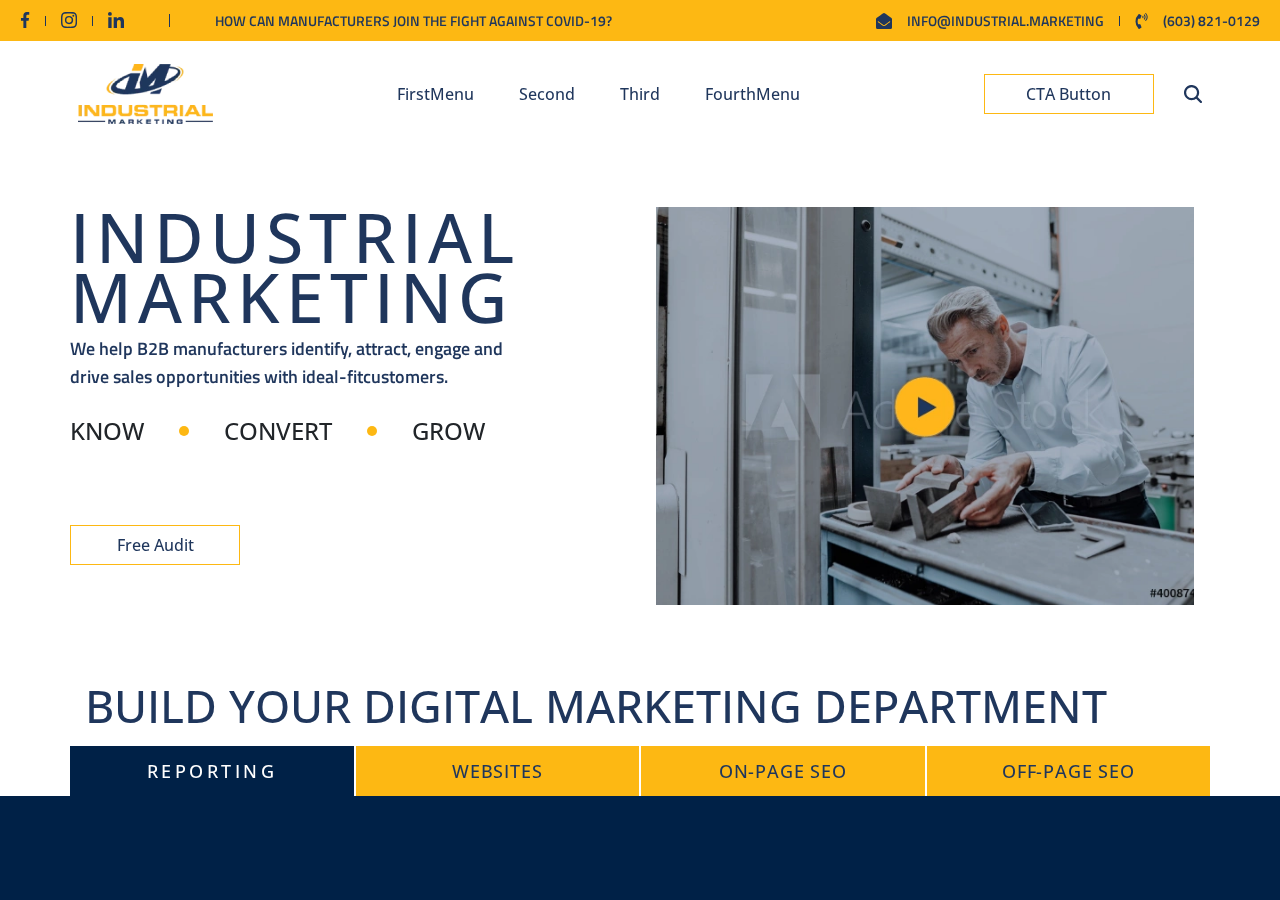
==== industrial/index.html @ f5a65d98 "Version 1" ====
<!DOCTYPE html>
<html lang="en">
    <head>
        <meta charset="UTF-8">
        <meta name="viewport" content="width=device-width, initial-scale=1.0">
        <title>Document</title>
        <link rel="stylesheet" href="./css/classes.css">
        <link rel="stylesheet" href="./css/respansave.css">
        <link
            href="https://stackpath.bootstrapcdn.com/bootstrap/4.5.2/css/bootstrap.min.css"
            rel="stylesheet">
        <link rel="stylesheet"
            href="https://cdnjs.cloudflare.com/ajax/libs/font-awesome/6.0.0-beta3/css/all.min.css">

    </head>
    <body>

        <div class="scrollbar">
            <div id="menu" class="menu">
                <ul>
                    <li><a href="#">FirstMenu</a></li>
                    <li><a href="#">Second</a></li>
                    <li><a href="#">Third</a></li>
                    <li><a href="#">FourthMenu</a></li>
                </ul>
            </div>

            <div class="heroSection">
                <div class="containerTitle">
                    <header>
                        <div class="headerTitle">
                            <div class="childHeaderTitle">
                                <div class="icons">
                                    <svg xmlns="http://www.w3.org/2000/svg"
                                        width="10.219" height="16.061"
                                        viewBox="0 0 6.219 12.061">
                                        <path class="cls-1" fill="#1f365c"
                                            d="M1.807,12.061V6.667H0V4.523H1.807V2.834A2.584,2.584,0,0,1,4.565,0,15.169,15.169,0,0,1,6.219.085V2H5.084c-.89,0-1.062.424-1.062,1.044V4.523H6.03L5.755,6.667H4.021v5.394" />
                                    </svg>
                                    <div class="spanIcons">
                                        <p class="divider1"></p>
                                    </div>
                                    <svg xmlns="http://www.w3.org/2000/svg"
                                        width="16.064" height="16.061"
                                        viewBox="0 0 12.064 12.061">
                                        <path class="cls-1" fill="#1f365c"
                                            d="M5.958,34.763A3.092,3.092,0,1,0,9.05,37.855,3.087,3.087,0,0,0,5.958,34.763Zm0,5.1a2.01,2.01,0,1,1,2.01-2.01,2.014,2.014,0,0,1-2.01,2.01ZM9.9,34.637a.721.721,0,1,1-.721-.721A.72.72,0,0,1,9.9,34.637Zm2.048.732a3.569,3.569,0,0,0-.974-2.527,3.593,3.593,0,0,0-2.527-.974c-1-.057-3.98-.057-4.976,0a3.588,3.588,0,0,0-2.527.972,3.581,3.581,0,0,0-.974,2.527c-.057,1-.057,3.98,0,4.976a3.569,3.569,0,0,0,.974,2.527,3.6,3.6,0,0,0,2.527.974c1,.057,3.98.057,4.976,0a3.569,3.569,0,0,0,2.527-.974,3.593,3.593,0,0,0,.974-2.527C12,39.346,12,36.365,11.946,35.369ZM10.66,41.411a2.035,2.035,0,0,1-1.146,1.146,13.292,13.292,0,0,1-3.555.242A13.4,13.4,0,0,1,2.4,42.557a2.035,2.035,0,0,1-1.146-1.146,13.292,13.292,0,0,1-.242-3.555A13.4,13.4,0,0,1,1.257,34.3,2.035,2.035,0,0,1,2.4,33.154a13.292,13.292,0,0,1,3.555-.242,13.4,13.4,0,0,1,3.555.242A2.035,2.035,0,0,1,10.66,34.3a13.292,13.292,0,0,1,.242,3.555A13.284,13.284,0,0,1,10.66,41.411Z"
                                            transform="translate(0.075 -31.825)" />
                                    </svg>
                                    <div class="spanIcons">
                                        <p class="divider1"></p>
                                    </div>
                                    <svg xmlns="http://www.w3.org/2000/svg"
                                        width="16.064" height="16.061"
                                        viewBox="0 0 12.064 12.061">
                                        <path class="cls-1" fill="#1f365c"
                                            d="M2.7,12.061H.2V4.009H2.7ZM1.448,2.91A1.455,1.455,0,1,1,2.9,1.448,1.46,1.46,0,0,1,1.448,2.91Zm10.613,9.151h-2.5V8.141c0-.934-.019-2.132-1.3-2.132-1.3,0-1.5,1.015-1.5,2.065v3.987h-2.5V4.009h2.4v1.1H6.7a2.628,2.628,0,0,1,2.366-1.3c2.531,0,3,1.666,3,3.831v4.423h0Z" />
                                    </svg>
                                    <span class="divider"></span>
                                    <span class="spanTextCenter">HOW CAN
                                        MANUFACTURERS
                                        JOIN THE FIGHT AGAINST
                                        COVID-19?</span>
                                </div>
                                <div class="contact-info">
                                    <svg class="svgBage"
                                        xmlns="http://www.w3.org/2000/svg"
                                        width="16"
                                        height="16" viewBox="0 0 12 12">
                                        <path class="cls-1" fill="#1f365c"
                                            d="M12,10.875A1.125,1.125,0,0,1,10.875,12H1.125A1.125,1.125,0,0,1,0,10.875V4.7a1.125,1.125,0,0,1,.431-.885C1.015,3.361,1.5,2.99,4.279.971,4.674.684,5.456-.008,6,0c.544-.008,1.326.684,1.721.971C10.5,2.99,10.986,3.362,11.569,3.819A1.125,1.125,0,0,1,12,4.7ZM10.461,6.267a.187.187,0,0,0-.266-.045c-.535.4-1.3.954-2.475,1.807C7.326,8.316,6.544,9.008,6,9c-.544.008-1.326-.683-1.721-.971C3.1,7.176,2.34,6.618,1.8,6.222a.187.187,0,0,0-.266.045l-.213.309a.187.187,0,0,0,.043.257c.536.4,1.3.954,2.468,1.8A4.2,4.2,0,0,0,6,9.75,4.2,4.2,0,0,0,8.162,8.635c1.168-.848,1.932-1.406,2.468-1.8a.187.187,0,0,0,.043-.257Z"
                                            transform="translate(0 0)" />
                                    </svg>
                                    <span
                                        class="spanTextTitle">info@industrial.marketing</span>
                                    <div class="spanIcons">
                                        <p class="divider1"></p>
                                    </div>
                                    <svg xmlns="http://www.w3.org/2000/svg"
                                        width="13"
                                        height="16" viewBox="0 0 9 12">
                                        <path class="cls-1" fill="#1f365c"
                                            d="M2.281,11.882a7.788,7.788,0,0,1,0-11.014.4.4,0,0,1,.5-.057l1.519.95a.4.4,0,0,1,.161.491l-.76,1.9a.4.4,0,0,1-.414.251L1.977,4.271a6.226,6.226,0,0,0,0,4.207l1.308-.131A.4.4,0,0,1,3.7,8.6l.76,1.9a.4.4,0,0,1-.161.491l-1.519.95A.4.4,0,0,1,2.281,11.882ZM5.792,2.238a1.5,1.5,0,0,1,0,1.525.282.282,0,0,1-.439.06l-.14-.134a.283.283,0,0,1-.053-.338.751.751,0,0,0,0-.7.283.283,0,0,1,.053-.338l.14-.134A.282.282,0,0,1,5.792,2.238ZM7.943.1a4.506,4.506,0,0,1,0,5.8.282.282,0,0,1-.411.022L7.4,5.791a.282.282,0,0,1-.022-.384,3.755,3.755,0,0,0,0-4.815A.282.282,0,0,1,7.4.209l.136-.13A.282.282,0,0,1,7.943.1ZM6.866,1.154a3,3,0,0,1,0,3.692.283.283,0,0,1-.418.031l-.136-.131a.281.281,0,0,1-.03-.373,2.253,2.253,0,0,0,0-2.745.281.281,0,0,1,.03-.373l.136-.131a.283.283,0,0,1,.418.031Z"
                                            transform="translate(0 0)" />
                                    </svg>
                                    <span class="spanTextTitle">(603)
                                        821-0129</span>
                                </div>
                            </div>
                        </div>
                    </header>
                </div>
                <div class="navbar">
                    <div class="containerClass">
                        <header>
                            <div class="nav-left">
                                <img
                                    src="assets/images/Logo.webp"
                                    alt="Logo website">
                            </div>
                            <div class="nav-center">
                                <ul>
                                    <li><a href="#">FirstMenu</a></li>
                                    <li><a href="#">Second</a></li>
                                    <li><a href="#">Third</a></li>
                                    <li><a href="#">FourthMenu</a></li>
                                </ul>
                            </div>
                            <div class="nav-right">
                                <button class="buttonHeader">CTA Button</button>
                                <svg xmlns="http://www.w3.org/2000/svg"
                                    width="18" height="18"
                                    viewBox="0 0 14 14">
                                    <defs>
                                        <style>
                                    .cls-1 {
                                      fill: #1f365c;
                                    }
                                  </style>
                                    </defs>
                                    <g id="Group_8" data-name="Group 8"
                                        transform="translate(-1147.275 -67)">
                                        <path id="search" class="cls-1"
                                            d="M61.785,60.595l-3.174-3.174a5.9,5.9,0,1,0-1.191,1.191l3.174,3.174a.843.843,0,0,0,1.191-1.191Zm-12.1-6.7a4.21,4.21,0,1,1,4.21,4.21A4.21,4.21,0,0,1,49.684,53.893Z"
                                            transform="translate(1099.275 19)" />
                                    </g>
                                </svg>
                                <div class="hamburger-menu"
                                    onclick="toggleMenu()">
                                    &#9776;
                                </div>
                            </div>
                        </header>
                    </div>
                </div>
            </div>

            <section class="section1">
                <div class="container p-0">
                    <div class="row m-0">
                        <div
                            class="col-sm-12 col-md-12 col-lg-6 p-0">
                            <div class="childLeft">
                                <div class="child1">
                                    <h1>Industrial Marketing</h1>
                                    <p>We help B2B manufacturers identify,
                                        attract,
                                        engage
                                        and <br> drive sales opportunities with
                                        ideal-fitcustomers.
                                    </p>
                                    <div class="child2">
                                        <ul>
                                            <li><a>Know</a></li>
                                            <p class="m-0"></p>
                                            <li><a>Convert</a></li>
                                            <p class="m-0"></p>
                                            <li><a>Grow</a></li>
                                        </ul>
                                    </div>
                                </div>
                                <div class="child3">
                                    <button
                                        class="buttonChildLift">Free
                                        Audit</button>
                                </div>
                            </div>
                        </div>
                        <div
                            class="col-sm-12 col-md-12 col-lg-6 parentVideoBody1">
                            <div class="videos" id="videoContainer">
                                <img
                                    src="./assets/images/file (2).webp"
                                    alt="video" id="videoThumbnail">
                                <video id="videoPlayer" controls
                                    style="display: none;">
                                    <source
                                        src="./assets/videos/commercial.mp4.mp4"
                                        type="video/mp4">
                                    مرورگر شما از پخش این ویدیو پشتیبانی
                                    نمی‌کند.
                                </video>
                                <div id="videoOverlay" class="overlay"
                                    style="display: none;"></div>
                            </div>
                        </div>
                    </div>
                </div>
            </section>

            <section class="section2">
                <div class="h1FooterFirstBody">
                    <div class="container bg-white">
                        <h1>Build Your Digital Marketing Department</h1>
                    </div>
                    <div class="child1">
                        <ul>
                            <li><a href="#">Reporting</a></li>
                            <li><a href="#">Website</a></li>
                            <li><a href="#">On-page SEO</a></li>
                            <li><a href="#">Off-page SEO</a></li>
                        </ul>
                    </div>
                </div>
                <div class="container p-0">
                    <nav class="navbarTops">
                        <ul class="nav-menu">
                            <li id="active" class="nav-item active"
                                data-target="reporting">REPORTING<br>
                                <div id="h1Top"></div>
                            </li>
                            <li class="nav-item nav-item1"
                                data-target="websites">WEBSITES</li>
                            <li class="nav-item nav-item1"
                                data-target="on-page-seo">ON-PAGE SEO</li>
                            <li class="nav-item nav-item1"
                                data-target="off-page-seo">OFF-PAGE SEO</li>
                            <div class="svgTop">
                                <svg class="nav-item"
                                    xmlns="http://www.w3.org/2000/svg"
                                    width="10.761" height="4.88"
                                    viewBox="0 0 27.761 21.88">
                                    <g id="website_icon"
                                        transform="translate(-1624 319)">
                                        <path id="Path_429" data-name="Path 429"
                                            d="M1651.761-315.895v-1.94A1.166,1.166,0,0,0,1650.6-319h-25.429a1.166,1.166,0,0,0-1.166,1.166v1.94Zm-22.162-2.117a.565.565,0,0,1,.565.565.565.565,0,0,1-.565.565.564.564,0,0,1-.564-.565A.564.564,0,0,1,1629.6-318.012Zm-1.882,0a.565.565,0,0,1,.565.565.565.565,0,0,1-.565.565.565.565,0,0,1-.564-.565A.565.565,0,0,1,1627.717-318.012Zm-1.788,0a.565.565,0,0,1,.565.565.565.565,0,0,1-.565.565.565.565,0,0,1-.565-.565A.565.565,0,0,1,1625.929-318.012Z"
                                            fill="#1f365c" />
                                        <path id="Path_430" data-name="Path 430"
                                            d="M1624-234v16.714a1.166,1.166,0,0,0,1.166,1.166H1650.6a1.166,1.166,0,0,0,1.166-1.166V-234Zm2.353,12.328h8.422v1.035h-8.422Zm9.693,3.153h-9.693v-1.035h9.693Zm.847-4.282h-10.54v-1.035h10.54Zm12.563,4.282h-7.2v-5.317h7.2Zm0-7.058h-23.1v-6.4h23.1Z"
                                            transform="translate(0 -81.001)"
                                            fill="#1f365c" />
                                    </g>
                                </svg>
                                <svg class="nav-item"
                                    xmlns="http://www.w3.org/2000/svg"
                                    width="25.253" height="18.498"
                                    viewBox="0 0 32.253 25.498">
                                    <g id="Group_98" data-name="Group 98"
                                        transform="translate(-1152 -255)">
                                        <g id="Group_95" data-name="Group 95"
                                            transform="translate(1173.243 259.852)">
                                            <path id="Path_426"
                                                data-name="Path 426"
                                                d="M1609.176,369.17a5.506,5.506,0,1,1,1.391-.18h0A5.5,5.5,0,0,1,1609.176,369.17Zm.007-10.069a4.588,4.588,0,0,0-1.161.15,4.563,4.563,0,1,0,2.308,8.829h0a4.564,4.564,0,0,0-1.146-8.98Z"
                                                transform="translate(-1603.669 -358.159)"
                                                fill="#1f365c" />
                                            <rect id="Rectangle_99"
                                                data-name="Rectangle 99"
                                                width="4.184" height="1.698"
                                                transform="matrix(0.253, 0.967, -0.967, 0.253, 7.57, 10.044)"
                                                fill="#1f365c" />
                                            <rect id="Rectangle_100"
                                                data-name="Rectangle 100"
                                                width="7.338" height="3.275"
                                                rx="1.637"
                                                transform="matrix(0.253, 0.967, -0.967, 0.253, 9.084, 12.719)"
                                                fill="#1f365c" />
                                        </g>
                                        <g id="Group_97" data-name="Group 97"
                                            transform="translate(1152 258.998)">
                                            <g id="Group_96"
                                                data-name="Group 96"
                                                transform="translate(0 0)">
                                                <path id="Path_427"
                                                    data-name="Path 427"
                                                    d="M1178.383,355.154a1.473,1.473,0,0,1,.433-1.46l-.233-.891a6.437,6.437,0,0,1-1.139-.131v2.8h-7.055v-5.315h3.154a6.424,6.424,0,0,1-.885-1.693h-18.166v-6.443h19.488a6.4,6.4,0,0,1,3.138-1.9q.293-.076.59-.125H1152v16.7a1.167,1.167,0,0,0,1.167,1.167h25.414a1.161,1.161,0,0,0,.484-.105Zm-23.89-2.831h8.419v1.035h-8.419Zm9.688,3.151h-9.688v-1.035h9.688Zm.847-4.28h-10.535v-1.035h10.535Z"
                                                    transform="translate(-1152 -340)"
                                                    fill="#1f365c" />
                                            </g>
                                        </g>
                                        <path id="Path_428" data-name="Path 428"
                                            d="M1178.581,255h-25.414a1.167,1.167,0,0,0-1.167,1.167V258.1h27.749v-1.937A1.167,1.167,0,0,0,1178.581,255Zm-24.653,2.21a.564.564,0,1,1,.564-.564A.564.564,0,0,1,1153.928,257.21Zm1.787,0a.564.564,0,1,1,.564-.564A.564.564,0,0,1,1155.716,257.21Zm1.881,0a.564.564,0,1,1,.564-.564A.564.564,0,0,1,1157.6,257.21Z"
                                            fill="#1f365c" />
                                    </g>
                                </svg>
                                <svg class="nav-item"
                                    xmlns="http://www.w3.org/2000/svg"
                                    width="28.082" height="18.466"
                                    viewBox="0 0 35.082 25.466">
                                    <g id="Group_94" data-name="Group 94"
                                        transform="translate(-1931 -255)">
                                        <g id="Group_92" data-name="Group 92"
                                            transform="translate(1931 258.984)">
                                            <path id="Path_423"
                                                data-name="Path 423"
                                                d="M1954.515,355.419h-5.19v-5.3h5.814a6.439,6.439,0,0,1-.736-1.687h-20.919v-6.421h22.752a6.431,6.431,0,0,1,1.743-1.145c.1-.045.2-.087.3-.127q.182-.07.366-.129V340H1931v16.646a1.163,1.163,0,0,0,1.163,1.163H1953.6Zm-21.031-3.14h8.389v1.031h-8.389Zm9.654,3.14h-9.654v-1.031h9.654Zm.844-4.265h-10.5v-1.031h10.5Z"
                                                transform="translate(-1931 -340)"
                                                fill="#1f365c" />
                                        </g>
                                        <g id="Group_93" data-name="Group 93"
                                            transform="translate(1953.642 260.232)">
                                            <path id="Path_424"
                                                data-name="Path 424"
                                                d="M2447.735,376.578a5.486,5.486,0,1,1,1.23.662h0A5.481,5.481,0,0,1,2447.735,376.578Zm5.849-8.153a4.582,4.582,0,0,0-1.028-.552,4.547,4.547,0,1,0-3.255,8.491h0a4.548,4.548,0,0,0,4.283-7.939Z"
                                                transform="translate(-2443.976 -366.631)"
                                                fill="#1f365c" />
                                            <rect id="Rectangle_97"
                                                data-name="Rectangle 97"
                                                width="4.17" height="1.692"
                                                transform="matrix(-0.358, 0.934, -0.934, -0.358, 5.99, 10.36)"
                                                fill="#1f365c" />
                                            <rect id="Rectangle_98"
                                                data-name="Rectangle 98"
                                                width="7.312" height="3.263"
                                                rx="1.632"
                                                transform="matrix(-0.358, 0.934, -0.934, -0.358, 5.664, 13.406)"
                                                fill="#1f365c" />
                                        </g>
                                        <path id="Path_425" data-name="Path 425"
                                            d="M1957.487,255h-25.324a1.163,1.163,0,0,0-1.163,1.163v1.93h27.65v-1.93A1.163,1.163,0,0,0,1957.487,255Zm-24.519,2.2a.562.562,0,1,1,.562-.562A.563.563,0,0,1,1932.968,257.2Zm1.781,0a.562.562,0,1,1,.563-.562A.562.562,0,0,1,1934.749,257.2Zm1.875,0a.562.562,0,1,1,.562-.562A.562.562,0,0,1,1936.624,257.2Z"
                                            transform="translate(0)"
                                            fill="#1f365c" />
                                    </g>
                                </svg>
                            </div>
                        </ul>
                    </nav>
                </div>
                <div class="containerTops">
                    <div class="container p-0">
                        <div id="reporting"
                            class="content p-0 active-content">
                            <div class="row m-0">
                                <div
                                    class="col-sm-12 col-md-12 col-lg-6 p-0">
                                    <div class="child pr-5">
                                        <div class="content1">
                                            <h4>Know with</h4>
                                            <h1 class="mt-3 pl-0">Industrial
                                                Marketing Advance
                                                Insights</h1>
                                            <p>
                                                Our reporting stack delivers
                                                enterprise-grade insights
                                                and
                                                data to our clients allowing
                                                them to make profitable
                                                decisions at blazing speeds.
                                            </p>
                                        </div>
                                        <div class="content1">
                                            <div class="watchVideoTop">
                                                <div class="video">
                                                    <div id="watchVideo"
                                                        class="icon">
                                                        <i
                                                            class="fa-solid fa-play"></i>
                                                    </div>
                                                    <p>Watch Video</p>
                                                    <video id="videoPlayer2"
                                                        controls
                                                        style="display: none;">
                                                        <source
                                                            src="./assets/videos/commercial.mp4.mp4"
                                                            type="video/mp4">
                                                        مرورگر شما از پخش
                                                        این
                                                        ویدیو پشتیبانی
                                                        نمی‌کند.
                                                    </video>
                                                    <div id="videoOverlay2"
                                                        class="overlay"
                                                        style="display: none;"></div>
                                                </div>
                                            </div>
                                        </div>
                                    </div>
                                </div>
                                <div
                                    class="col-sm-12 col-md-12 col-lg-6 p-0">
                                    <div class="imageTop ">
                                        <img style="width: 100%;"
                                            src="assets/images/Insigts 2.png"
                                            alt="Image">
                                    </div>
                                </div>
                            </div>
                        </div>
                        <div id="websites" class="content">
                            <h1>WEBSITES Content</h1>
                            <p>محتوای مربوط به WEBSITES.</p>
                        </div>
                        <div id="on-page-seo" class="content">
                            <h1>ON-PAGE SEO Content</h1>
                            <p>محتوای مربوط به ON-PAGE SEO.</p>
                        </div>
                        <div id="off-page-seo" class="content">
                            <h1>OFF-PAGE SEO Content</h1>
                            <p>محتوای مربوط به OFF-PAGE SEO.</p>
                        </div>
                    </div>
                </div>
            </section>

            <section class="section3">
                <div id="containerBody3">
                    <div class="container p-0">
                        <div class="row m-0">
                            <div class="clo-sm-12 col-md-6 col-lg-6 p-0">
                                <div class="blog-child">
                                    <div class="blog-bio p-0">
                                        <p>First</p>
                                        <p>Meet Your Data Insight
                                            Partner</p>
                                        <p>Reporting Expert</p>
                                        <p>Analytics & Reporting Tools</p>
                                        <p class="onderline"></p>
                                    </div>
                                    <div class="checkbox-container">
                                        <label class="custom-checkbox">
                                            <input type="checkbox">
                                            <span class="checkmark"></span>
                                            Onboarding Data
                                        </label>
                                        <label class="custom-checkbox">
                                            <input type="checkbox">
                                            <span class="checkmark"></span>
                                            Full Integration
                                        </label>
                                        <label class="custom-checkbox">
                                            <input type="checkbox">
                                            <span class="checkmark"></span>
                                            Goal Tracking
                                        </label>
                                        <label class="custom-checkbox">
                                            <input type="checkbox">
                                            <span class="checkmark"></span>
                                            Setup Custom Reports
                                        </label>
                                        <label class="custom-checkbox">
                                            <input type="checkbox">
                                            <span class="checkmark"></span>
                                            Active Support
                                        </label>
                                    </div>
                                </div>
                            </div>
                            <div
                                class="clo-sm-12 col-md-6 col-lg-6 pt-3 pl-0 pr-0 pb-5 blog-image-icon">
                                <div class="blog-image">
                                    <img
                                        src="assets/images/file (3).webp"
                                        alt="Image">
                                    <div class="video-player">
                                        <div id="customWatchVideo"
                                            class="icon">
                                            <i class="fa-solid fa-play"></i>
                                        </div>
                                    </div>
                                </div>
                            </div>
                            <div class="videos1" id="videoContainer1">
                                <video id="customVideoPlayer" controls
                                    style="display: none;">
                                    <source
                                        src="./assets/videos/commercial.mp4.mp4"
                                        type="video/mp4">
                                    مرورگر شما از پخش این ویدیو پشتیبانی
                                    نمی‌کند.
                                </video>
                                <div id="customVideoOverlay"
                                    class="overlay">

                                </div>
                            </div>
                        </div>
                    </div>
                </div>
            </section>

            <section class="section4">
                <div class="custom-shape">
                    <div class="container2-body3 container">
                        <div class="row m-0">
                            <div
                                class="col-sm-12 col-md-12 col-lg-4 p-0 col1-image-body3-left">
                                <div class="child-body3 child-body3-left">
                                    <p class="bio-body3">about</p>
                                    <p class="onderline"></p>
                                    <p>Your insights partner is the person
                                        bringing
                                        all your data together in one place
                                        to
                                        help
                                        the organization run smoother and
                                        make
                                        better decisions in real time. Data
                                        is
                                        the
                                        most important tool modern
                                        businesses
                                        have
                                        in guiding them through markets.
                                    </p>
                                </div>
                            </div>
                            <div
                                class="col-sm-12 col-md-6 col-lg-4 p-0 col2-image-body3-center">
                                <div class="child-body3 child-body3-center">
                                    <p class="bio-body3">Skills</p>
                                    <p class="onderline"></p>
                                    <ul class="custom-list">
                                        <li class="list-body3"><span>Custom
                                                Segmentation:</span>
                                            Building
                                            customer
                                            reports and dimensions.</li>
                                        <li
                                            class="list-body3"><span>Conversion
                                                Tracking: </span> Connecting
                                            goals
                                            to actions that prove
                                            results.</li>
                                        <li class="list-body3"><span>Data
                                                Onboarding:</span>
                                            integrating
                                            multiple
                                            data sources into one place</li>
                                        <li class="list-body3"><span>KPI
                                                Tracking:</span> Surfacing
                                            key
                                            performance indicators.</li>
                                        <li
                                            class="list-body3"><span>Support:</span>
                                            Get answers on demand, not
                                            just help documents.</li>
                                    </ul>
                                </div>
                            </div>
                            <div
                                class="col-sm-12 col-md-6 col-lg-4 p-0 col3-image-body3-right">
                                <div class="child-body3 child-body3-right">
                                    <p class="bio-body3">Experience</p>
                                    <p class="onderline"></p>
                                    <p
                                        class="list-body3 list-body3-right-title">Analytics
                                    </p>
                                    <p class="bio1-body3-right"><span
                                            class="span1-body3-right"></span></p>
                                    <p
                                        class="list-body3 list-body3-right">Technical
                                    </p>
                                    <p class="bio2-body3-right"><span
                                            class="span2-body3-right"></span></p>
                                    <p
                                        class="list-body3 list-body3-right">One
                                        More Skill
                                    </p>
                                    <p class="bio3-body3-right"><span
                                            class="span3-body3-right"></span></p>
                                    <p
                                        class="list-body3 list-body3-right">Customer
                                        Service
                                    </p>
                                    <p class="bio4-body3-right"><span
                                            class="span4-body3-right"></span></p>
                                    <p
                                        class="list-body3 list-body3-right">Creative
                                    </p>
                                    <p class="bio5-body3-right"><span
                                            class="span5-body3-right"></span></p>
                                </div>
                            </div>
                        </div>
                    </div>
                </div>
                <div class="shape"></div>
            </section>

            <section class="section5">
                <div class="container container1-body4">
                    <div class="row m-0">
                        <div
                            class="col-sm-12 col-md-6 col-lg-6 text-start">
                            <div class="blog-child">
                                <div class="blog-bio text-start p-0">
                                    <p>Tools:</p>
                                    <p>Marketing Reporting</p>
                                    <p>One Click Access to Your Key
                                        Data:</p>
                                </div>
                                <div class="checkbox-container">
                                    <label class="custom-checkbox">
                                        <input type="checkbox">
                                        <span class="checkmark"></span>
                                        Monitor your most important keyword
                                    </label>
                                    <label class="custom-checkbox">
                                        <input type="checkbox">
                                        <span class="checkmark"></span>
                                        Learn exactly what customers search
                                        for
                                    </label>
                                    <label class="custom-checkbox">
                                        <input type="checkbox">
                                        <span class="checkmark"></span>
                                        Track everything in one place
                                    </label>
                                </div>
                                <div class="watchVideoTop">
                                    <div class="video">
                                        <div id="playButton" class="icon">
                                            <i class="fa-solid fa-play"></i>
                                        </div>
                                        <h5 class="watchVideo">Watch
                                            Video</h5>
                                        <video id="videoPlayer" controls
                                            style="display: none;">
                                            <source
                                                src="/industrial/assets/videos/commercial.mp4.mp4"
                                                type="video/mp4">
                                            مرورگر شما از پخش این ویدیو
                                            پشتیبانی
                                            نمی‌کند.
                                        </video>
                                        <div id="videoOverlay"
                                            class="overlay"
                                            style="display: none;"></div>
                                    </div>
                                </div>
                            </div>
                        </div>
                        <div
                            class="col-sm-12 col-md-6 col-lg-6 text-center">
                            <div class="col2-image-left">
                                <img
                                    src="./assets/images/file.png">
                            </div>
                        </div>
                        <div class="col-sm-12 col-md-12 col-lg-12">
                            <div class="blog-bio text-start">
                                <h5 class="p-bio-body4">You will know all
                                    details
                                    about:</h5>
                                <p class="onderline"></p>
                            </div>
                        </div>
                        <div
                            class="col-sm-12 col-md-6 col-lg-6">
                            <div class="icon-body4">
                                <svg xmlns="http://www.w3.org/2000/svg"
                                    width="200.264"
                                    height="200" viewBox="0 0 120.264 120">
                                    <g id="Group_126" data-name="Group 126"
                                        transform="translate(-302.753 -310.974)">
                                        <path id="Path_685"
                                            data-name="Path 685"
                                            d="M424.751,372.354A59.752,59.752,0,1,1,365,312.6a59.753,59.753,0,0,1,59.752,59.752Zm0,0"
                                            transform="translate(-1.734 -1.132)"
                                            fill="#c1d0db" />
                                        <g id="Group_124"
                                            data-name="Group 124"
                                            transform="translate(302.753 310.974)">
                                            <path id="Path_686"
                                                data-name="Path 686"
                                                d="M361.69,399.81a24.466,24.466,0,0,1,29.722-3.765V353.986H302.753v77.289a2.447,2.447,0,0,0,2.439,2.439h55.866a24.468,24.468,0,0,1,.633-33.9Zm0,0"
                                                transform="translate(-302.753 -340.873)"
                                                fill="#e1e6ef" />
                                            <path id="Path_687"
                                                data-name="Path 687"
                                                d="M390.019,310.974H304.147a1.4,1.4,0,0,0-1.394,1.394v12.409h88.659V312.368a1.4,1.4,0,0,0-1.393-1.394Zm0,0"
                                                transform="translate(-302.753 -310.974)"
                                                fill="#293d7c" />
                                            <path id="Path_688"
                                                data-name="Path 688"
                                                d="M361.822,406.641a1.222,1.222,0,0,1-1.219,1.219H333.424a1.223,1.223,0,0,1-1.219-1.219V387.15a1.224,1.224,0,0,1,1.219-1.219H360.6a1.223,1.223,0,0,1,1.219,1.219Zm0,0"
                                                transform="translate(-323.226 -363.08)"
                                                fill="#eda018" />
                                            <path id="Path_689"
                                                data-name="Path 689"
                                                d="M376.185,536.4H333.424a1.223,1.223,0,0,0-1.219,1.219v11.66a1.223,1.223,0,0,0,1.219,1.219h42.5a24.616,24.616,0,0,1,.266-14.1Zm0,0"
                                                transform="translate(-323.226 -467.68)"
                                                fill="#eda018" />
                                            <path id="Path_690"
                                                data-name="Path 690"
                                                d="M487.01,383.589h-29.9a1.829,1.829,0,1,1,0-3.658h29.9a1.829,1.829,0,1,1,0,3.658Zm0,0"
                                                transform="translate(-408.783 -358.909)"
                                                fill="#293d7c" />
                                            <path id="Path_691"
                                                data-name="Path 691"
                                                d="M487.01,407.566h-29.9a1.829,1.829,0,1,1,0-3.658h29.9a1.829,1.829,0,1,1,0,3.658Zm0,0"
                                                transform="translate(-408.783 -375.576)"
                                                fill="#293d7c" />
                                            <path id="Path_692"
                                                data-name="Path 692"
                                                d="M487.01,431.546h-29.9a1.829,1.829,0,1,1,0-3.658h29.9a1.829,1.829,0,1,1,0,3.658Zm0,0"
                                                transform="translate(-408.783 -392.246)"
                                                fill="#293d7c" />
                                            <path id="Path_693"
                                                data-name="Path 693"
                                                d="M487.01,455.523h-29.9a1.829,1.829,0,1,1,0-3.658h29.9a1.829,1.829,0,1,1,0,3.658Zm0,0"
                                                transform="translate(-408.783 -408.913)"
                                                fill="#293d7c" />
                                            <path id="Path_694"
                                                data-name="Path 694"
                                                d="M392.088,481.494H328.034a1.829,1.829,0,1,0,0,3.658h54.038a24.171,24.171,0,0,1,10.016-3.658Zm0,0"
                                                transform="translate(-319.055 -429.51)"
                                                fill="#293d7c" />
                                            <path id="Path_695"
                                                data-name="Path 695"
                                                d="M377.518,505.9H328.034a1.829,1.829,0,1,0,0,3.658h46.628a24.389,24.389,0,0,1,2.856-3.658Zm0,0"
                                                transform="translate(-319.055 -446.478)"
                                                fill="#293d7c" />
                                            <path id="Path_696"
                                                data-name="Path 696"
                                                d="M321.365,330.319a1.827,1.827,0,1,1,1.293-.534,1.849,1.849,0,0,1-1.293.534Zm0,0"
                                                transform="translate(-314.42 -321.879)"
                                                fill="#ffb61b" />
                                            <path id="Path_697"
                                                data-name="Path 697"
                                                d="M341.045,330.319a1.829,1.829,0,1,1,1.294-.537,1.836,1.836,0,0,1-1.294.537Zm0,0"
                                                transform="translate(-328.1 -321.879)"
                                                fill="#c1d0db" />
                                            <path id="Path_698"
                                                data-name="Path 698"
                                                d="M360.728,330.319a1.829,1.829,0,1,1,1.292-.534,1.839,1.839,0,0,1-1.292.534Zm0,0"
                                                transform="translate(-341.782 -321.879)"
                                                fill="#c1d0db" />
                                        </g>
                                        <g id="Group_125"
                                            data-name="Group 125"
                                            transform="translate(352.087 359.908)">
                                            <path id="Path_699"
                                                data-name="Path 699"
                                                d="M612.716,614.611l-5.012,5.012,7.287,7.291A59.967,59.967,0,0,0,620,621.891Zm0,0"
                                                transform="translate(-564.072 -570.979)"
                                                fill="#445ea0" />
                                            <path id="Path_700"
                                                data-name="Path 700"
                                                d="M598.358,595.219l-4.155-4.155A24.583,24.583,0,0,1,584.185,601.1l4.146,4.147a1.221,1.221,0,0,0,1.724,0l8.3-8.3a1.224,1.224,0,0,0,0-1.724Zm0,0"
                                                transform="translate(-547.723 -554.61)"
                                                fill="#445ea0" />
                                            <path id="Path_701"
                                                data-name="Path 701"
                                                d="M507.134,478.788a24.928,24.928,0,1,1-35.254,0,24.928,24.928,0,0,1,35.254,0Zm0,0"
                                                transform="translate(-464.58 -471.487)"
                                                fill="#293d7c" />
                                            <path id="Path_702"
                                                data-name="Path 702"
                                                d="M518.855,525.763a17.479,17.479,0,1,1,0-24.718,17.48,17.48,0,0,1,0,24.718Zm0,0"
                                                transform="translate(-481.567 -488.475)"
                                                fill="#c1d0db" />
                                            <path id="Path_703"
                                                data-name="Path 703"
                                                d="M552.452,508.194a2.926,2.926,0,1,1-2.927-2.927,2.927,2.927,0,0,1,2.927,2.927Zm0,0"
                                                transform="translate(-521.595 -494.969)"
                                                fill="#e1e6ef" />
                                            <path id="Path_704"
                                                data-name="Path 704"
                                                d="M573.71,520.118a2.073,2.073,0,1,1-2.073-2.073,2.072,2.072,0,0,1,2.073,2.073Zm0,0"
                                                transform="translate(-537.558 -503.851)"
                                                fill="#e1e6ef" />
                                        </g>
                                    </g>
                                </svg>
                                <div class="col-bio-body4">
                                    <p>SEO</p>
                                    <p>Lorem ipsum dolor sit amet,
                                        consetetur
                                        sadipscing
                                        elitr, sed diam nonumy eirmod tempor
                                        invidunt ut
                                        labore et dolore.</p>
                                </div>
                            </div>
                        </div>
                        <div
                            class="col-sm-12 col-md-6 col-lg-6">
                            <div class="icon-body4">
                                <svg xmlns="http://www.w3.org/2000/svg"
                                    width="218.388"
                                    height="220" viewBox="0 0 125.388 120">
                                    <g id="Group_127" data-name="Group 127"
                                        transform="translate(-295.199 -305)">
                                        <path id="Path_705"
                                            data-name="Path 705"
                                            d="M424,365a60,60,0,1,1-60-60,60,60,0,0,1,60,60Zm0,0"
                                            transform="translate(-6.107 0)"
                                            fill="#e1e6ef" />
                                        <path id="Path_706"
                                            data-name="Path 706"
                                            d="M364.6,509.1a1.961,1.961,0,0,1-1.959-1.96V495.707H333.371a2.457,2.457,0,0,0-2.449,2.449v29.531a60.092,60.092,0,0,0,4.215,6.238h16.429a2.457,2.457,0,0,1,2.449,2.449v8.361c0,1.346.776,1.666,1.724.71l9.7-9.781a6.768,6.768,0,0,1,4.173-1.739H394.38a2.455,2.455,0,0,0,2.449-2.449V509.1Zm0,0"
                                            transform="translate(-24.787 -132.327)"
                                            fill="#eda018" />
                                        <path id="Path_707"
                                            data-name="Path 707"
                                            d="M382.955,527.051V524.4H362.032a1.837,1.837,0,1,0,0,3.673h21.215a1.942,1.942,0,0,1-.292-1.025Zm0,0"
                                            transform="translate(-45.099 -152.238)"
                                            fill="#e1e6ef" />
                                        <path id="Path_708"
                                            data-name="Path 708"
                                            d="M405.74,555.688H362.032a1.837,1.837,0,1,1,0-3.673H405.74a1.837,1.837,0,1,1,0,3.673Zm0,0"
                                            transform="translate(-45.099 -171.398)"
                                            fill="#e1e6ef" />
                                        <path id="Path_709"
                                            data-name="Path 709"
                                            d="M405.74,583.3H362.032a1.837,1.837,0,1,1,0-3.673H405.74a1.837,1.837,0,1,1,0,3.673Zm0,0"
                                            transform="translate(-45.099 -190.559)"
                                            fill="#e1e6ef" />
                                        <path id="Path_710"
                                            data-name="Path 710"
                                            d="M516.164,385.863a2.456,2.456,0,0,0-2.449-2.449H435.39a2.456,2.456,0,0,0-2.449,2.449v43.36a2.457,2.457,0,0,0,2.449,2.449h48.92a6.77,6.77,0,0,1,4.173,1.739l12.955,13.062c.948.957,1.724.637,1.724-.71V434.121a2.455,2.455,0,0,1,2.449-2.449h8.1a2.457,2.457,0,0,0,2.449-2.449Zm0,0"
                                            transform="translate(-95.576 -54.41)"
                                            fill="#293d7c" />
                                        <path id="Path_711"
                                            data-name="Path 711"
                                            d="M455.621,533.054"
                                            transform="translate(-111.313 -158.242)"
                                            fill="#1a2b63" />
                                        <path id="Path_712"
                                            data-name="Path 712"
                                            d="M331.136,326.46a2.457,2.457,0,0,0-2.449-2.449H297.648a2.457,2.457,0,0,0-2.449,2.449V357.5a2.457,2.457,0,0,0,2.449,2.449h6.039a4.729,4.729,0,0,1,3.681,2.117l4.568,7.846a1.306,1.306,0,0,0,2.465,0l4.567-7.846a4.729,4.729,0,0,1,3.682-2.117h6.039a2.457,2.457,0,0,0,2.449-2.449Zm0,0"
                                            transform="translate(0 -13.191)"
                                            fill="#607dbf" />
                                        <path id="Path_713"
                                            data-name="Path 713"
                                            d="M328.43,372.017a1.121,1.121,0,0,1-.8-.332l-8.753-8.827a5.679,5.679,0,0,1,0-7.978,5.561,5.561,0,0,1,7.912,0l1.669,1.682,1.671-1.682a5.562,5.562,0,0,1,7.913,0,5.676,5.676,0,0,1,0,7.978l-8.821,8.83a1.113,1.113,0,0,1-.793.33Zm0,0"
                                            transform="translate(-15.295 -33.463)"
                                            fill="#e1e6ef" />
                                        <path id="Path_714"
                                            data-name="Path 714"
                                            d="M528.294,417.677H472.524a1.837,1.837,0,0,1,0-3.673h55.769a1.837,1.837,0,0,1,0,3.673Zm0,0"
                                            transform="translate(-121.767 -75.635)"
                                            fill="#d9eafc" />
                                        <path id="Path_715"
                                            data-name="Path 715"
                                            d="M528.294,445.294H472.524a1.837,1.837,0,0,1,0-3.673h55.769a1.837,1.837,0,0,1,0,3.673Zm0,0"
                                            transform="translate(-121.767 -94.798)"
                                            fill="#d9eafc" />
                                        <path id="Path_716"
                                            data-name="Path 716"
                                            d="M528.294,472.908H472.524a1.837,1.837,0,0,1,0-3.673h55.769a1.837,1.837,0,0,1,0,3.673Zm0,0"
                                            transform="translate(-121.767 -113.958)"
                                            fill="#d9eafc" />
                                        <path id="Path_717"
                                            data-name="Path 717"
                                            d="M595.566,500.52H569.474a1.837,1.837,0,0,1,0-3.673h26.092a1.837,1.837,0,1,1,0,3.673Zm0,0"
                                            transform="translate(-189.039 -133.118)"
                                            fill="#d9eafc" />
                                    </g>
                                </svg>
                                <div class="col-bio-body4">
                                    <p>Social</p>
                                    <p>Lorem ipsum dolor sit amet,
                                        consetetur
                                        sadipscing
                                        elitr, sed diam nonumy eirmod tempor
                                        invidunt ut
                                        labore et dolore.</p>
                                </div>
                            </div>
                        </div>
                        <div
                            class="col-sm-12 col-md-6 col-lg-6">
                            <div class="icon-body4">
                                <svg xmlns="http://www.w3.org/2000/svg"
                                    xmlns:xlink="http://www.w3.org/1999/xlink"
                                    width="215.761" height="213.436"
                                    viewBox="0 0 124.761 127.436">
                                    <defs>
                                        <clippath id="clip-path">
                                            <rect id="Rectangle_116"
                                                data-name="Rectangle 116"
                                                width="121.828"
                                                height="127.436"
                                                fill="none" />
                                        </clippath>
                                    </defs>
                                    <g id="Group_165" data-name="Group 165"
                                        transform="translate(-524.519 -413.564)">
                                        <g id="Group_155"
                                            data-name="Group 155"
                                            transform="translate(526.12 413.564)">
                                            <g id="Group_154"
                                                data-name="Group 154"
                                                clip-path="url(#clip-path)">
                                                <path id="Path_979"
                                                    data-name="Path 979"
                                                    d="M652.061,483.475a60.79,60.79,0,1,1-60.79-60.79,60.791,60.791,0,0,1,60.79,60.79Zm0,0"
                                                    transform="translate(-530.232 -419.856)"
                                                    fill="#e1e6ef" />
                                            </g>
                                        </g>
                                        <g id="Group_157"
                                            data-name="Group 157"
                                            transform="translate(524.519 443.215)">
                                            <rect id="Rectangle_117"
                                                data-name="Rectangle 117"
                                                width="102.35"
                                                height="72.5" rx="2"
                                                transform="translate(0)"
                                                fill="#293d7c" />
                                            <path id="Rectangle_118"
                                                data-name="Rectangle 118"
                                                d="M2,0h98.35a2,2,0,0,1,2,2v8.116a0,0,0,0,1,0,0H0a0,0,0,0,1,0,0V2A2,2,0,0,1,2,0Z"
                                                transform="translate(0)"
                                                fill="#607dbf" />
                                            <path id="Path_980"
                                                data-name="Path 980"
                                                d="M563.4,637.757l-6.042-1.181a1.3,1.3,0,0,0-1.533,1.08c-1.769,11.618,3.219,21.673,17.753,24.048a1.313,1.313,0,0,0,1.5-1.015c.327-1.5.763-3.9,1.02-5.337a1.3,1.3,0,0,0-.982-1.491,22.183,22.183,0,0,1-4.811-1.606,1.292,1.292,0,0,0-1.3.1c-1.241.851-2.563,1.791-2.563,1.791a14.128,14.128,0,0,1-5.105-7.024c.867-.6,1.974-1.369,2.681-1.855a1.3,1.3,0,0,0,.545-1.279,17.241,17.241,0,0,1-.119-4.787A1.3,1.3,0,0,0,563.4,637.757Z"
                                                transform="translate(-547.878 -597.042)"
                                                fill="#607dbf" />
                                            <circle id="Ellipse_50"
                                                data-name="Ellipse 50"
                                                cx="7.676"
                                                cy="7.676" r="7.676"
                                                transform="translate(7.609 15.299)"
                                                fill="#607dbf" />
                                            <rect id="Rectangle_119"
                                                data-name="Rectangle 119"
                                                width="26.046"
                                                height="3.113"
                                                transform="translate(25.422 17.782)"
                                                fill="#eda018" />
                                            <rect id="Rectangle_120"
                                                data-name="Rectangle 120"
                                                width="16.144"
                                                height="1.791"
                                                transform="translate(25.422 23.292)"
                                                fill="#e1e6ef" />
                                            <rect id="Rectangle_121"
                                                data-name="Rectangle 121"
                                                width="13.776"
                                                height="1.791"
                                                transform="translate(25.422 26.377)"
                                                fill="#e1e6ef" />
                                            <g id="Group_156"
                                                data-name="Group 156"
                                                transform="translate(37.693 33.91)">
                                                <rect id="Rectangle_122"
                                                    data-name="Rectangle 122"
                                                    width="4.578"
                                                    height="30.77"
                                                    transform="translate(41.367)"
                                                    fill="#e1e6ef" />
                                                <rect id="Rectangle_123"
                                                    data-name="Rectangle 123"
                                                    width="4.578"
                                                    height="12.88"
                                                    transform="translate(27.578 17.89)"
                                                    fill="#607dbf" />
                                                <rect id="Rectangle_124"
                                                    data-name="Rectangle 124"
                                                    width="4.578"
                                                    height="17.485"
                                                    transform="translate(20.683 13.285)"
                                                    fill="#607dbf" />
                                                <rect id="Rectangle_125"
                                                    data-name="Rectangle 125"
                                                    width="4.578"
                                                    height="24.914"
                                                    transform="translate(13.789 5.856)"
                                                    fill="#607dbf" />
                                                <rect id="Rectangle_126"
                                                    data-name="Rectangle 126"
                                                    width="4.578"
                                                    height="20.673"
                                                    transform="translate(6.894 10.097)"
                                                    fill="#e1e6ef" />
                                                <rect id="Rectangle_127"
                                                    data-name="Rectangle 127"
                                                    width="4.578"
                                                    height="16.245"
                                                    transform="translate(0 14.525)"
                                                    fill="#e1e6ef" />
                                                <rect id="Rectangle_128"
                                                    data-name="Rectangle 128"
                                                    width="4.578"
                                                    height="22.829"
                                                    transform="translate(34.472 7.941)"
                                                    fill="#e1e6ef" />
                                            </g>
                                        </g>
                                        <g id="Group_159"
                                            data-name="Group 159"
                                            transform="translate(579.24 415.171)">
                                            <g id="Group_158"
                                                data-name="Group 158"
                                                transform="translate(0 0)">
                                                <path id="Path_981"
                                                    data-name="Path 981"
                                                    d="M736.573,436.558c0,9.106-9.673,22.133-16.285,29.194a2.09,2.09,0,0,1-3.054,0c-6.6-7.05-16.285-20.089-16.285-29.194a17.812,17.812,0,0,1,35.624,0Z"
                                                    transform="translate(-700.949 -418.746)"
                                                    fill="#eda018" />
                                                <circle id="Ellipse_51"
                                                    data-name="Ellipse 51"
                                                    cx="6.75"
                                                    cy="6.75" r="6.75"
                                                    transform="translate(11.074 8.914)"
                                                    fill="#e1e6ef" />
                                            </g>
                                        </g>
                                        <g id="Group_164"
                                            data-name="Group 164"
                                            transform="translate(610.669 470.92)">
                                            <path id="Path_982"
                                                data-name="Path 982"
                                                d="M840.9,636.58V600.157a1.671,1.671,0,0,0-1.666-1.666H803.951a1.671,1.671,0,0,0-1.666,1.666V665.05a1.671,1.671,0,0,0,1.666,1.666H839.23a1.666,1.666,0,0,0,1.666-1.666Zm-3.747,28.99"
                                                transform="translate(-802.285 -598.491)"
                                                fill="#445ea0" />
                                            <path id="Path_983"
                                                data-name="Path 983"
                                                d="M843.766,649.868v-30.15a.881.881,0,0,0-.879-.879H810.719a.881.881,0,0,0-.879.879V669.19a.881.881,0,0,0,.879.879h32.166a.881.881,0,0,0,.881-.881Zm-8.49,19.22"
                                                transform="translate(-807.497 -612.528)"
                                                fill="#c1d0db" />
                                            <path id="Path_984"
                                                data-name="Path 984"
                                                d="M860.743,792.549a3.093,3.093,0,1,1-3.093-3.093,3.093,3.093,0,0,1,3.093,3.093Zm0,0"
                                                transform="translate(-838.345 -730.227)"
                                                fill="#293d7c" />
                                            <path id="Path_985"
                                                data-name="Path 985"
                                                d="M862.145,607.083h-9.559a1.25,1.25,0,0,1,0-2.5h9.559a1.25,1.25,0,0,1,0,2.5Zm0,0"
                                                transform="translate(-836.123 -602.694)"
                                                fill="#293d7c" />
                                            <path id="Path_986"
                                                data-name="Path 986"
                                                d="M841.152,605.487a1.405,1.405,0,1,1-1.406-1.406,1.405,1.405,0,0,1,1.406,1.406Zm0,0"
                                                transform="translate(-827.158 -602.347)"
                                                fill="#293d7c" />
                                            <path id="Path_987"
                                                data-name="Path 987"
                                                d="M842.886,618.839H810.719a.881.881,0,0,0-.879.879v3.9h33.926v-3.9a.882.882,0,0,0-.88-.879Zm0,0"
                                                transform="translate(-807.497 -612.528)"
                                                fill="#ffb61b" />
                                            <path id="Path_988"
                                                data-name="Path 988"
                                                d="M843.766,741.589H809.84V754.03a.813.813,0,0,0,.879.717h32.166a.813.813,0,0,0,.881-.719Zm-8.49,12.358"
                                                transform="translate(-807.497 -697.207)"
                                                fill="#eef6ff" />
                                            <path id="Path_989"
                                                data-name="Path 989"
                                                d="M856.914,646.976a6.22,6.22,0,1,1-6.22-6.22,6.22,6.22,0,0,1,6.22,6.22Zm0,0"
                                                transform="translate(-831.389 -627.647)"
                                                fill="#eda018" />
                                            <path id="Path_990"
                                                data-name="Path 990"
                                                d="M858.409,649.693a5,5,0,1,1-5-5,5,5,0,0,1,5,5Zm0,0"
                                                transform="translate(-834.105 -630.364)"
                                                fill="#ffb61b" />
                                            <path id="Path_991"
                                                data-name="Path 991"
                                                d="M860.341,654.137H859.23v-.268a2.471,2.471,0,1,0-1.7,0v.268h-1.11a.809.809,0,0,0-.805.806v1.938a4.994,4.994,0,0,0,5.529,0v-1.938a.809.809,0,0,0-.806-.806Zm0,0"
                                                transform="translate(-839.077 -633.389)"
                                                fill="#fff" />
                                            <g id="Group_160"
                                                data-name="Group 160"
                                                transform="translate(14.262 29.274)">
                                                <path id="Path_992"
                                                    data-name="Path 992"
                                                    d="M851.352,694.695l-2.353-.46a.506.506,0,0,0-.6.421c-.689,4.526,1.254,8.442,6.915,9.368a.512.512,0,0,0,.583-.4c.127-.586.3-1.519.4-2.079a.505.505,0,0,0-.383-.581,8.639,8.639,0,0,1-1.874-.626.5.5,0,0,0-.507.038c-.483.332-1,.7-1,.7a5.5,5.5,0,0,1-1.989-2.736c.337-.236.769-.533,1.044-.723a.506.506,0,0,0,.212-.5,6.713,6.713,0,0,1-.046-1.865A.5.5,0,0,0,851.352,694.695Z"
                                                    transform="translate(-848.268 -693.807)"
                                                    fill="#889bb7" />
                                                <path id="Path_993"
                                                    data-name="Path 993"
                                                    d="M865.64,701.015l-.119.631a1.872,1.872,0,0,1,1.493,2.182l.631.118A2.515,2.515,0,0,0,865.64,701.015Z"
                                                    transform="translate(-860.171 -698.49)"
                                                    fill="#889bb7" />
                                                <path id="Path_994"
                                                    data-name="Path 994"
                                                    d="M866.4,696.945l-.118.631a3.157,3.157,0,0,1,2.519,3.681l.631.119A3.8,3.8,0,0,0,866.4,696.945Z"
                                                    transform="translate(-860.697 -695.682)"
                                                    fill="#889bb7" />
                                                <path id="Path_995"
                                                    data-name="Path 995"
                                                    d="M867.166,692.875l-.118.631a4.443,4.443,0,0,1,3.545,5.18l.631.118A5.08,5.08,0,0,0,867.166,692.875Z"
                                                    transform="translate(-861.223 -692.875)"
                                                    fill="#889bb7" />
                                            </g>
                                            <g id="Group_162"
                                                data-name="Group 162"
                                                transform="translate(5.594 47.817)">
                                                <circle id="Ellipse_52"
                                                    data-name="Ellipse 52"
                                                    cx="3.463"
                                                    cy="3.463" r="3.463"
                                                    fill="#eda018" />
                                                <g id="Group_161"
                                                    data-name="Group 161"
                                                    transform="translate(1.278 1.778)">
                                                    <path id="Path_996"
                                                        data-name="Path 996"
                                                        d="M825.078,759.917h-.636v1.075h.636l1.487.979v-3.032Z"
                                                        transform="translate(-824.442 -758.77)"
                                                        fill="#eef6ff" />
                                                    <path id="Path_997"
                                                        data-name="Path 997"
                                                        d="M833.04,761.17l-.211.215a.878.878,0,0,1,.013,1.24l.215.211A1.179,1.179,0,0,0,833.04,761.17Z"
                                                        transform="translate(-830.228 -760.31)"
                                                        fill="#eef6ff" />
                                                    <path id="Path_998"
                                                        data-name="Path 998"
                                                        d="M834.4,759.783l-.211.215a1.481,1.481,0,0,1,.021,2.092l.215.211A1.782,1.782,0,0,0,834.4,759.783Z"
                                                        transform="translate(-831.165 -759.353)"
                                                        fill="#eef6ff" />
                                                    <path id="Path_999"
                                                        data-name="Path 999"
                                                        d="M835.759,758.4l-.211.215a2.084,2.084,0,0,1,.03,2.943l.215.211A2.382,2.382,0,0,0,835.759,758.4Z"
                                                        transform="translate(-832.104 -758.396)"
                                                        fill="#eef6ff" />
                                                </g>
                                            </g>
                                            <g id="Group_163"
                                                data-name="Group 163"
                                                transform="translate(26.028 47.817)">
                                                <circle id="Ellipse_53"
                                                    data-name="Ellipse 53"
                                                    cx="3.463"
                                                    cy="3.463" r="3.463"
                                                    fill="#eda018" />
                                                <path id="Path_1000"
                                                    data-name="Path 1000"
                                                    d="M893.9,762.565l.678-.581a.188.188,0,0,0,.015-.272,2.825,2.825,0,0,0-4.336-.144.19.19,0,0,0-.019.262c.142.173.375.438.516.6a.189.189,0,0,0,.258.022,3.206,3.206,0,0,1,.616-.4.188.188,0,0,0,.106-.157c.015-.218.027-.453.027-.453a2.051,2.051,0,0,1,1.26.051c-.009.153-.022.348-.03.472a.187.187,0,0,0,.1.177,2.506,2.506,0,0,1,.555.418A.188.188,0,0,0,893.9,762.565Z"
                                                    transform="translate(-888.959 -758.155)"
                                                    fill="#eef6ff" />
                                            </g>
                                        </g>
                                        <path id="Path_1001"
                                            data-name="Path 1001"
                                            d="M831.294,482.315l10.618-.42v34.964"
                                            transform="translate(-211.627 -48.138)"
                                            fill="none" stroke="#eda018"
                                            stroke-miterlimit="10"
                                            stroke-width="2"
                                            stroke-dasharray="4 2" />
                                    </g>
                                </svg>
                                <div class="col-bio-body4">
                                    <p>Call Tracking</p>
                                    <p>Lorem ipsum dolor sit amet,
                                        consetetur
                                        sadipscing
                                        elitr, sed diam nonumy eirmod tempor
                                        invidunt ut
                                        labore et dolore.</p>
                                </div>
                            </div>
                        </div>
                        <div
                            class="col-sm-12 col-md-6 col-lg-6">
                            <div class="icon-body4">
                                <svg xmlns="http://www.w3.org/2000/svg"
                                    width="218.287"
                                    height="218.287"
                                    viewBox="0 0 126.287 126.287">
                                    <g id="Group_147" data-name="Group 147"
                                        transform="translate(-289.897 -312.836)">
                                        <path id="Path_895"
                                            data-name="Path 895"
                                            d="M417.987,390.868a60.43,60.43,0,1,1-60.43-60.43,60.43,60.43,0,0,1,60.43,60.43Zm0,0"
                                            transform="translate(-5.001 -12.175)"
                                            fill="#c1d0db" />
                                        <path id="Path_896"
                                            data-name="Path 896"
                                            d="M613.834,466.281H578.665a1.237,1.237,0,0,0-1.233,1.233v17.413a6.868,6.868,0,0,1,1.574,10.171h9.5a1.237,1.237,0,0,1,1.233,1.233v6.87c0,.678.387.835.86.349l7.356-7.568a3.353,3.353,0,0,1,2.092-.884h13.79a1.237,1.237,0,0,0,1.233-1.233v-26.35a1.237,1.237,0,0,0-1.233-1.233Zm0,0"
                                            transform="translate(-198.883 -106.135)"
                                            fill="#445ea0" />
                                        <path id="Path_897"
                                            data-name="Path 897"
                                            d="M604.86,503.495a19.582,19.582,0,0,1-14.845-6.814.552.552,0,0,1,0-.72,19.575,19.575,0,0,1,29.69,0,.549.549,0,0,1,0,.72,19.579,19.579,0,0,1-14.845,6.814Zm0,0"
                                            transform="translate(-207.494 -121.95)"
                                            fill="#e1e6ef" />
                                        <path id="Path_898"
                                            data-name="Path 898"
                                            d="M631.372,499.623a5.7,5.7,0,1,1-5.7-5.7,5.7,5.7,0,0,1,5.7,5.7Zm0,0"
                                            transform="translate(-228.304 -125.254)"
                                            fill="#889bb7" />
                                        <path id="Path_899"
                                            data-name="Path 899"
                                            d="M630.406,500.766a3.586,3.586,0,0,0-3.063,5.461A1.339,1.339,0,1,1,629.4,507.8a3.591,3.591,0,1,0,1-7.038Zm0,0"
                                            transform="translate(-233.041 -129.988)"
                                            fill="#293d7c" />
                                        <path id="Path_900"
                                            data-name="Path 900"
                                            d="M630.865,517.169a1.339,1.339,0,1,1-1.339-1.341,1.341,1.341,0,0,1,1.339,1.341Zm0,0"
                                            transform="translate(-233.989 -140.406)"
                                            fill="#e1e6ef" />
                                        <path id="Path_901"
                                            data-name="Path 901"
                                            d="M373.928,314.069a1.237,1.237,0,0,1,1.233-1.233h40.965a1.237,1.237,0,0,1,1.233,1.233v24.368a1.237,1.237,0,0,1-1.233,1.233H404.394a1.237,1.237,0,0,0-1.233,1.233v4.3c0,.678-.466.932-1.036.564l-8.4-5.432a4.929,4.929,0,0,0-2.269-.67H375.161a1.237,1.237,0,0,1-1.233-1.233Zm0,0"
                                            transform="translate(-58.123)"
                                            fill="#293d7c" />
                                        <path id="Path_902"
                                            data-name="Path 902"
                                            d="M389.8,395.871"
                                            transform="translate(-69.103 -57.434)"
                                            fill="#52bbef" />
                                        <path id="Path_903"
                                            data-name="Path 903"
                                            d="M391.765,333.994c.314-.637.83-.637,1.144,0l1.1,2.226a2.758,2.758,0,0,0,1.85,1.344l2.457.358c.7.1.861.591.353,1.086l-1.778,1.733a2.767,2.767,0,0,0-.707,2.174l.421,2.447c.12.7-.3,1-.925.672l-2.2-1.155a2.764,2.764,0,0,0-2.286,0l-2.2,1.155c-.63.331-1.046.029-.926-.672l.42-2.447a2.76,2.76,0,0,0-.707-2.174l-1.778-1.733c-.508-.495-.349-.985.354-1.086l2.456-.358a2.757,2.757,0,0,0,1.85-1.344Zm0,0"
                                            transform="translate(-66.272 -14.304)"
                                            fill="#c1d0db" />
                                        <path id="Path_904"
                                            data-name="Path 904"
                                            d="M453.526,336.845H437.02a1.85,1.85,0,0,1,0-3.7h16.506a1.85,1.85,0,0,1,0,3.7Zm0,0"
                                            transform="translate(-100.483 -14.047)"
                                            fill="#c1d0db" />
                                        <path id="Path_905"
                                            data-name="Path 905"
                                            d="M453.526,352.821H437.02a1.85,1.85,0,0,1,0-3.7h16.506a1.85,1.85,0,0,1,0,3.7Zm0,0"
                                            transform="translate(-100.483 -25.098)"
                                            fill="#c1d0db" />
                                        <path id="Path_906"
                                            data-name="Path 906"
                                            d="M445.306,368.8H437.02a1.85,1.85,0,0,1,0-3.7h8.286a1.85,1.85,0,0,1,0,3.7Zm0,0"
                                            transform="translate(-100.483 -36.149)"
                                            fill="#c1d0db" />
                                        <path id="Path_907"
                                            data-name="Path 907"
                                            d="M441.591,630.672H427.577l.372,1.346a1.86,1.86,0,0,1-.529,1.728l-7.643,6.527a1.039,1.039,0,0,1-.677.245,1.054,1.054,0,0,1-.762-.319l-4.988-5.263a1.4,1.4,0,0,0-2.048,0l-4.99,5.262a1.064,1.064,0,0,1-1.439.076l-7.643-6.527a1.867,1.867,0,0,1-.528-1.728l.372-1.346H383.061a6.762,6.762,0,0,0-6.754,6.754v9.634a60.438,60.438,0,0,0,72.037,0v-9.635a6.762,6.762,0,0,0-6.753-6.753Zm0,0"
                                            transform="translate(-59.768 -219.842)"
                                            fill="#293d7c" />
                                        <path id="Path_908"
                                            data-name="Path 908"
                                            d="M487.966,667.858a2.3,2.3,0,1,1,1.626-.675,2.317,2.317,0,0,1-1.626.675Zm0,0"
                                            transform="translate(-135.408 -242.378)"
                                            fill="#e1e6ef" />
                                        <path id="Path_909"
                                            data-name="Path 909"
                                            d="M493.5,676"
                                            transform="translate(-140.828 -251.192)"
                                            fill="#d9eafc" />
                                        <path id="Path_910"
                                            data-name="Path 910"
                                            d="M487.966,698.045a2.306,2.306,0,1,1,1.626-.676,2.31,2.31,0,0,1-1.626.676Zm0,0"
                                            transform="translate(-135.408 -263.258)"
                                            fill="#e1e6ef" />
                                        <path id="Path_911"
                                            data-name="Path 911"
                                            d="M493.5,706.184"
                                            transform="translate(-140.828 -272.072)"
                                            fill="#d9eafc" />
                                        <path id="Path_912"
                                            data-name="Path 912"
                                            d="M471.049,608.606a21.548,21.548,0,0,1-27.254,0l-2.234,8.085a2.106,2.106,0,0,0,.606,1.98l7.643,6.529a1.31,1.31,0,0,0,1.778-.094l4.99-5.262a1.155,1.155,0,0,1,1.69,0l4.989,5.262a1.312,1.312,0,0,0,1.779.094l7.642-6.529a2.11,2.11,0,0,0,.607-1.98Zm0,0"
                                            transform="translate(-104.865 -204.579)"
                                            fill="#445ea0" />
                                        <path id="Path_913"
                                            data-name="Path 913"
                                            d="M459.526,641.25"
                                            transform="translate(-117.33 -227.158)"
                                            fill="#d9eafc" />
                                        <path id="Path_914"
                                            data-name="Path 914"
                                            d="M514.809,438.559a11.98,11.98,0,0,0-4.619.92,15.1,15.1,0,0,1,2.738,5.159c8.144,1.5,13.91,5.8,13.91,15.08v-9.129a12.03,12.03,0,0,0-12.029-12.03Zm0,0"
                                            transform="translate(-152.373 -86.96)"
                                            fill="#293d7c" />
                                        <path id="Path_915"
                                            data-name="Path 915"
                                            d="M443.981,432.776a43.815,43.815,0,0,1,8.333.719,15.424,15.424,0,0,0-30.242,4.288v10.728c0-12.1,9.808-15.735,21.908-15.735Zm0,0"
                                            transform="translate(-91.424 -75.753)"
                                            fill="#445ea0" />
                                        <path id="Path_916"
                                            data-name="Path 916"
                                            d="M436.194,471.9"
                                            transform="translate(-101.191 -110.021)"
                                            fill="#293d7c" />
                                        <path id="Path_917"
                                            data-name="Path 917"
                                            d="M405.574,532.232V522.4H404.9a7.127,7.127,0,1,0,0,14.254h1.126a21.658,21.658,0,0,1-.455-4.42Zm0,0"
                                            transform="translate(-74.618 -144.951)"
                                            fill="#ffc987" />
                                        <path id="Path_918"
                                            data-name="Path 918"
                                            d="M562.839,522.4h-.67v9.834a21.635,21.635,0,0,1-.457,4.42h1.126a7.127,7.127,0,1,0,0-14.254Zm0,0"
                                            transform="translate(-188.011 -144.951)"
                                            fill="#ffc987" />
                                        <path id="Path_919"
                                            data-name="Path 919"
                                            d="M465.889,485.857a21.908,21.908,0,1,1-43.816,0V471.088c0-12.1,9.808-15.736,21.908-15.736s21.907,3.636,21.907,15.736Zm0,0"
                                            transform="translate(-91.424 -98.576)"
                                            fill="#ffe2b8" />
                                        <path id="Path_920"
                                            data-name="Path 920"
                                            d="M459.28,540.113"
                                            transform="translate(-117.159 -157.204)"
                                            fill="#1a2b63" />
                                        <path id="Path_921"
                                            data-name="Path 921"
                                            d="M589.889,345.268a1.237,1.237,0,0,0-1.233-1.233H542.263a1.237,1.237,0,0,0-1.233,1.233V370.63a1.237,1.237,0,0,0,1.233,1.233H555.77A1.237,1.237,0,0,1,557,373.1v4.554c0,.679.477.95,1.06.6l9.663-5.758a5.287,5.287,0,0,1,2.293-.631h18.636a1.237,1.237,0,0,0,1.233-1.233Zm0,0"
                                            transform="translate(-173.704 -21.58)"
                                            fill="#ffb61b" />
                                        <path id="Path_922"
                                            data-name="Path 922"
                                            d="M336.372,413.6H291.13a1.236,1.236,0,0,0-1.233,1.233v26.35a1.237,1.237,0,0,0,1.233,1.233h20.921a3.711,3.711,0,0,1,2.147.827l8.5,7.681c.5.455.914.272.914-.406v-6.87a1.237,1.237,0,0,1,1.233-1.233H330.9v-10.69a15.175,15.175,0,0,1,6.709-12.59v-4.3A1.236,1.236,0,0,0,336.372,413.6Z"
                                            transform="translate(0 -69.695)"
                                            fill="#ffb61b" />
                                        <path id="Path_923"
                                            data-name="Path 923"
                                            d="M561.818,366.463c.3-.607.789-.607,1.089,0l1.045,2.119a2.624,2.624,0,0,0,1.761,1.279l2.339.341c.67.1.82.563.336,1.035l-1.692,1.65a2.631,2.631,0,0,0-.673,2.069l.4,2.329c.114.667-.282.955-.88.641l-2.092-1.1a2.618,2.618,0,0,0-2.176,0l-2.092,1.1c-.6.314-.995.026-.88-.641l.4-2.329a2.625,2.625,0,0,0-.672-2.069l-1.692-1.65c-.485-.472-.334-.938.336-1.035l2.338-.341a2.626,2.626,0,0,0,1.762-1.279Zm0,0"
                                            transform="translate(-184.096 -36.778)"
                                            fill="#293d7c" />
                                        <path id="Path_924"
                                            data-name="Path 924"
                                            d="M609.8,366.463c.3-.607.79-.607,1.089,0l1.046,2.119a2.626,2.626,0,0,0,1.761,1.279l2.339.341c.67.1.821.563.337,1.035l-1.692,1.65a2.627,2.627,0,0,0-.673,2.069l.4,2.329c.114.667-.282.955-.881.641l-2.092-1.1a2.619,2.619,0,0,0-2.176,0l-2.092,1.1c-.6.314-.995.026-.88-.641l.4-2.329a2.631,2.631,0,0,0-.673-2.069l-1.692-1.65c-.484-.472-.332-.938.336-1.035l2.339-.341a2.62,2.62,0,0,0,1.761-1.279Zm0,0"
                                            transform="translate(-217.282 -36.778)"
                                            fill="#293d7c" />
                                        <path id="Path_925"
                                            data-name="Path 925"
                                            d="M657.774,366.463c.3-.607.789-.607,1.088,0l1.046,2.119a2.621,2.621,0,0,0,1.761,1.279l2.339.341c.67.1.82.563.336,1.035l-1.692,1.65a2.626,2.626,0,0,0-.673,2.069l.4,2.329c.114.667-.282.955-.88.641l-2.092-1.1a2.621,2.621,0,0,0-2.177,0l-2.091,1.1c-.6.314-1,.026-.881-.641l.4-2.329a2.631,2.631,0,0,0-.673-2.069l-1.692-1.65c-.484-.472-.332-.938.336-1.035l2.339-.341a2.626,2.626,0,0,0,1.761-1.279Zm0,0"
                                            transform="translate(-250.467 -36.778)"
                                            fill="#293d7c" />
                                        <path id="Path_926"
                                            data-name="Path 926"
                                            d="M335.67,436.7H311.391a1.85,1.85,0,0,1,0-3.7H335.67a1.85,1.85,0,1,1,0,3.7Zm0,0"
                                            transform="translate(-13.587 -83.115)"
                                            fill="#293d7c" />
                                        <path id="Path_927"
                                            data-name="Path 927"
                                            d="M335.67,456.419H311.391a1.85,1.85,0,0,1,0-3.7H335.67a1.85,1.85,0,1,1,0,3.7Zm0,0"
                                            transform="translate(-13.587 -96.755)"
                                            fill="#293d7c" />
                                        <path id="Path_928"
                                            data-name="Path 928"
                                            d="M323.578,476.141H311.391a1.85,1.85,0,1,1,0-3.7h12.187a1.85,1.85,0,1,1,0,3.7Zm0,0"
                                            transform="translate(-13.587 -110.396)"
                                            fill="#293d7c" />
                                    </g>
                                </svg>
                                <div class="col-bio-body4">
                                    <p>Reviews</p>
                                    <p>Lorem ipsum dolor sit amet,
                                        consetetur
                                        sadipscing
                                        elitr, sed diam nonumy eirmod tempor
                                        invidunt ut
                                        labore et dolore.</p>
                                </div>
                            </div>
                        </div>
                        <div
                            class="col-sm-12 col-md-6 col-lg-6">
                            <div class="icon-body4">
                                <svg xmlns="http://www.w3.org/2000/svg"
                                    width="200.066"
                                    height="200.066"
                                    viewBox="0 0 120.066 120.066">
                                    <g id="Group_118" data-name="Group 118"
                                        transform="translate(-326.395 -307.138)">
                                        <path id="Path_571"
                                            data-name="Path 571"
                                            d="M446.461,367.171a60.033,60.033,0,1,1-60.033-60.033,60.034,60.034,0,0,1,60.033,60.033Zm0,0"
                                            transform="translate(0 0)"
                                            fill="#e1e6ef" />
                                        <g id="Group_117"
                                            data-name="Group 117"
                                            transform="translate(326.395 318.109)">
                                            <rect id="Rectangle_105"
                                                data-name="Rectangle 105"
                                                width="25.326"
                                                height="9.717"
                                                transform="translate(47.37 80.138)"
                                                fill="#607dbf" />
                                            <path id="Path_572"
                                                data-name="Path 572"
                                                d="M491.4,641.412a1.176,1.176,0,0,1-1.173,1.173H443.558a1.176,1.176,0,0,1-1.172-1.173v-4.69a1.176,1.176,0,0,1,1.172-1.172h46.667a1.176,1.176,0,0,1,1.173,1.172Zm0,0"
                                                transform="translate(-406.859 -545.931)"
                                                fill="#445ea0" />
                                            <path id="Path_573"
                                                data-name="Path 573"
                                                d="M326.395,574.72a2.353,2.353,0,0,0,2.345,2.345H444.116a2.353,2.353,0,0,0,2.345-2.345V564.573H326.395Zm0,0"
                                                transform="translate(-326.395 -496.694)"
                                                fill="#293d7c" />
                                            <path id="Path_574"
                                                data-name="Path 574"
                                                d="M341.588,597.7"
                                                transform="translate(-336.935 -519.676)"
                                                fill="#1a2b63" />
                                            <path id="Path_575"
                                                data-name="Path 575"
                                                d="M443.574,342.957H329.282a2.9,2.9,0,0,0-2.887,2.886V411.07H446.461V345.843a2.9,2.9,0,0,0-2.887-2.886Zm0,0"
                                                transform="translate(-326.395 -342.957)"
                                                fill="#445ea0" />
                                            <path id="Path_576"
                                                data-name="Path 576"
                                                d="M344.132,417.908a1.192,1.192,0,0,1-1.187-1.187V361.793a1.19,1.19,0,0,1,1.188-1.187H451.685a1.191,1.191,0,0,1,1.188,1.187v54.927a1.192,1.192,0,0,1-1.187,1.188Zm0,0"
                                                transform="translate(-337.876 -355.2)"
                                                fill="#e1e6ef" />
                                            <path id="Path_577"
                                                data-name="Path 577"
                                                d="M359.495,543.813"
                                                transform="translate(-349.357 -482.293)"
                                                fill="#28a5a5" />
                                            <path id="Path_578"
                                                data-name="Path 578"
                                                d="M515.675,402.758a.706.706,0,0,1-.7.7H511.1a.706.706,0,0,1-.7-.7V385.231a.706.706,0,0,1,.7-.7h3.869a.706.706,0,0,1,.7.7Zm0,0"
                                                transform="translate(-454.04 -371.795)"
                                                fill="#293d7c" />
                                            <path id="Path_579"
                                                data-name="Path 579"
                                                d="M538.642,417.281a.706.706,0,0,1-.7.7H534.07a.705.705,0,0,1-.7-.7V406.167a.706.706,0,0,1,.7-.7h3.869a.706.706,0,0,1,.7.7Zm0,0"
                                                transform="translate(-469.973 -386.318)"
                                                fill="#293d7c" />
                                            <path id="Path_580"
                                                data-name="Path 580"
                                                d="M561.608,424.892a.706.706,0,0,1-.7.7h-3.869a.707.707,0,0,1-.7-.7v-7.754a.706.706,0,0,1,.7-.7h3.869a.7.7,0,0,1,.7.7Zm0,0"
                                                transform="translate(-485.904 -393.929)"
                                                fill="#293d7c" />
                                            <path id="Path_581"
                                                data-name="Path 581"
                                                d="M584.577,410.367a.706.706,0,0,1-.7.7H580a.706.706,0,0,1-.7-.7V396.2a.7.7,0,0,1,.7-.7h3.87a.705.705,0,0,1,.7.7Zm0,0"
                                                transform="translate(-501.838 -379.404)"
                                                fill="#293d7c" />
                                            <path id="Path_582"
                                                data-name="Path 582"
                                                d="M607.546,420.74a.706.706,0,0,1-.7.7h-3.869a.705.705,0,0,1-.7-.7v-9.586a.706.706,0,0,1,.7-.7h3.869a.707.707,0,0,1,.7.7Zm0,0"
                                                transform="translate(-517.772 -389.777)"
                                                fill="#293d7c" />
                                            <path id="Path_583"
                                                data-name="Path 583"
                                                d="M602.27,476.45a.7.7,0,0,0,.7.7h3.869a.7.7,0,0,0,.7-.7V458.923a.706.706,0,0,0-.7-.7h-3.869a.705.705,0,0,0-.7.7Zm0,0"
                                                transform="translate(-517.772 -422.915)"
                                                fill="#ffaf10" />
                                            <path id="Path_584"
                                                data-name="Path 584"
                                                d="M579.3,490.976a.7.7,0,0,0,.7.7h3.869a.705.705,0,0,0,.7-.7V479.861a.706.706,0,0,0-.7-.7H580a.7.7,0,0,0-.7.7Zm0,0"
                                                transform="translate(-501.838 -437.441)"
                                                fill="#ffaf10" />
                                            <path id="Path_585"
                                                data-name="Path 585"
                                                d="M556.332,498.585a.706.706,0,0,0,.7.7h3.869a.705.705,0,0,0,.7-.7v-7.756a.706.706,0,0,0-.7-.7h-3.869a.706.706,0,0,0-.7.7Zm0,0"
                                                transform="translate(-485.904 -445.049)"
                                                fill="#ffaf10" />
                                            <path id="Path_586"
                                                data-name="Path 586"
                                                d="M533.364,484.06a.705.705,0,0,0,.7.7h3.869a.7.7,0,0,0,.7-.7V469.891a.7.7,0,0,0-.7-.7h-3.869a.705.705,0,0,0-.7.7Zm0,0"
                                                transform="translate(-469.971 -430.525)"
                                                fill="#ffaf10" />
                                            <path id="Path_587"
                                                data-name="Path 587"
                                                d="M510.4,494.435a.7.7,0,0,0,.7.7h3.869a.705.705,0,0,0,.7-.7v-9.588a.706.706,0,0,0-.7-.7H511.1a.7.7,0,0,0-.7.7Zm0,0"
                                                transform="translate(-454.04 -440.9)"
                                                fill="#ffaf10" />
                                            <path id="Path_588"
                                                data-name="Path 588"
                                                d="M645.078,400.221H633.206a1.759,1.759,0,1,1,0-3.517h11.872a1.759,1.759,0,1,1,0,3.517Zm0,0"
                                                transform="translate(-538.012 -380.242)"
                                                fill="#607dbf" />
                                            <path id="Path_589"
                                                data-name="Path 589"
                                                d="M645.078,416.535H633.206a1.759,1.759,0,1,1,0-3.517h11.872a1.759,1.759,0,1,1,0,3.517Zm0,0"
                                                transform="translate(-538.012 -391.559)"
                                                fill="#607dbf" />
                                            <path id="Path_590"
                                                data-name="Path 590"
                                                d="M645.078,432.854H633.206a1.759,1.759,0,1,1,0-3.518h11.872a1.759,1.759,0,0,1,0,3.518Zm0,0"
                                                transform="translate(-538.012 -402.879)"
                                                fill="#607dbf" />
                                            <path id="Path_591"
                                                data-name="Path 591"
                                                d="M640.593,449.168h-7.387a1.759,1.759,0,1,1,0-3.517h7.387a1.759,1.759,0,0,1,0,3.517Zm0,0"
                                                transform="translate(-538.012 -414.197)"
                                                fill="#607dbf" />
                                            <path id="Path_592"
                                                data-name="Path 592"
                                                d="M645.078,479.318H633.206a1.759,1.759,0,1,1,0-3.517h11.872a1.759,1.759,0,1,1,0,3.517Zm0,0"
                                                transform="translate(-538.012 -435.112)"
                                                fill="#607dbf" />
                                            <path id="Path_593"
                                                data-name="Path 593"
                                                d="M645.078,495.633H633.206a1.759,1.759,0,1,1,0-3.518h11.872a1.759,1.759,0,0,1,0,3.518Zm0,0"
                                                transform="translate(-538.012 -446.429)"
                                                fill="#607dbf" />
                                            <path id="Path_594"
                                                data-name="Path 594"
                                                d="M640.593,511.946h-7.387a1.759,1.759,0,1,1,0-3.517h7.387a1.759,1.759,0,0,1,0,3.517Zm0,0"
                                                transform="translate(-538.012 -457.746)"
                                                fill="#607dbf" />
                                            <path id="Path_595"
                                                data-name="Path 595"
                                                d="M699.123,589.421"
                                                transform="translate(-584.96 -513.931)"
                                                fill="#c1d0db" />
                                            <path id="Path_596"
                                                data-name="Path 596"
                                                d="M435.785,405.573a.7.7,0,0,1-.7-.7V386.637a.7.7,0,0,1,.7-.7h.025a19.718,19.718,0,0,1,18.909,18.909.7.7,0,0,1-.7.729Zm0,0"
                                                transform="translate(-401.791 -372.77)"
                                                fill="#ffaf10" />
                                            <path id="Path_597"
                                                data-name="Path 597"
                                                d="M385.289,430.512a19.653,19.653,0,0,1-.729-39.292h.026a.7.7,0,0,1,.7.7v18.936h18.936a.7.7,0,0,1,.7.729,19.674,19.674,0,0,1-19.638,18.924Zm0,0"
                                                transform="translate(-353.617 -376.438)"
                                                fill="#293d7c" />
                                            <path id="Path_598"
                                                data-name="Path 598"
                                                d="M440.779,508.519"
                                                transform="translate(-405.744 -457.809)"
                                                fill="#c3ddf4" />
                                        </g>
                                    </g>
                                </svg>
                                <div class="col-bio-body4">
                                    <p>Analystics</p>
                                    <p>Lorem ipsum dolor sit amet,
                                        consetetur
                                        sadipscing
                                        elitr, sed diam nonumy eirmod tempor
                                        invidunt ut
                                        labore et dolore.</p>
                                </div>
                            </div>
                        </div>
                        <div
                            class="col-sm-12 col-md-6 col-lg-6">
                            <div class="icon-body4">
                                <svg xmlns="http://www.w3.org/2000/svg"
                                    xmlns:xlink="http://www.w3.org/1999/xlink"
                                    width="210.286" height="200"
                                    viewBox="0 0 125.286 121">
                                    <defs>
                                        <clippath id="clip-path">
                                            <rect id="Rectangle_106"
                                                data-name="Rectangle 106"
                                                width="125"
                                                height="121"
                                                transform="translate(0 0)"
                                                fill="none" />
                                        </clippath>
                                    </defs>
                                    <g id="Group_122" data-name="Group 122"
                                        transform="translate(-295.355 -303)">
                                        <path id="Path_623"
                                            data-name="Path 623"
                                            d="M424.057,364.329A60.128,60.128,0,1,1,363.929,304.2a60.129,60.129,0,0,1,60.128,60.128Zm0,0"
                                            transform="translate(-6.116 -0.833)"
                                            fill="#e1e6ef" />
                                        <path id="Path_624"
                                            data-name="Path 624"
                                            d="M383.6,349.494H337.986a2.454,2.454,0,0,0-2.447,2.447v12.23H383.6Zm0,0"
                                            transform="translate(-28.118 -32.231)"
                                            fill="#293d7c" />
                                        <path id="Path_625"
                                            data-name="Path 625"
                                            d="M357.881,372.041a2.06,2.06,0,1,1,1.456-.6,2.084,2.084,0,0,1-1.456.6Zm0,0"
                                            transform="translate(-42.177 -45.004)"
                                            fill="#ffb61b" />
                                        <path id="Path_626"
                                            data-name="Path 626"
                                            d="M379.909,372.041a2.06,2.06,0,1,1,1.458-3.517,2.061,2.061,0,0,1-1.458,3.517Zm0,0"
                                            transform="translate(-57.447 -45.004)"
                                            fill="#e1e6ef" />
                                        <path id="Path_627"
                                            data-name="Path 627"
                                            d="M401.947,372.041a2.06,2.06,0,1,1,1.456-.6,2.072,2.072,0,0,1-1.456.6Zm0,0"
                                            transform="translate(-72.725 -45.004)"
                                            fill="#e1e6ef" />
                                        <path id="Path_628"
                                            data-name="Path 628"
                                            d="M384.827,407.7a1.231,1.231,0,0,1-1.227-1.227v-9.14H335.539V461.7a60.454,60.454,0,0,0,11.949,13.423h76.885a60.425,60.425,0,0,0,11.95-13.423v-54Zm0,0"
                                            transform="translate(-28.118 -65.397)"
                                            fill="#889bb7" />
                                        <path id="Path_629"
                                            data-name="Path 629"
                                            d="M351.414,601.962"
                                            transform="translate(-39.122 -207.247)"
                                            fill="#85a0dd" />
                                        <path id="Path_630"
                                            data-name="Path 630"
                                            d="M398.648,421.523a1.231,1.231,0,0,1-1.227-1.227v-3.025H356.7a1.23,1.23,0,0,0-1.227,1.227v54.974l10.591-3.89a.882.882,0,0,1,.284-.06.185.185,0,0,1,.158.056c.04.056.053.2-.029.417l-4.713,12.833H442.8a1.23,1.23,0,0,0,1.227-1.227V421.523Zm0,0"
                                            transform="translate(-41.939 -79.215)"
                                            fill="#e1e6ef" />
                                        <path id="Path_631"
                                            data-name="Path 631"
                                            d="M491.406,349.922a1.23,1.23,0,0,0,1.227,1.227h62.949a1.231,1.231,0,0,0,1.227-1.227V316.627a1.231,1.231,0,0,0-1.227-1.227H492.633a1.23,1.23,0,0,0-1.227,1.227Zm0,0"
                                            transform="translate(-136.168 -8.596)"
                                            fill="#ffb61b" />
                                        <path id="Path_632"
                                            data-name="Path 632"
                                            d="M519.052,451.472H476.466a1.841,1.841,0,1,1,0-3.681h42.587a1.841,1.841,0,0,1,0,3.681Zm0,0"
                                            transform="translate(-124.535 -100.372)"
                                            fill="#445ea0" />
                                        <path id="Path_633"
                                            data-name="Path 633"
                                            d="M519.052,471.87H476.466a1.841,1.841,0,1,1,0-3.681h42.587a1.841,1.841,0,0,1,0,3.681Zm0,0"
                                            transform="translate(-124.535 -114.513)"
                                            fill="#445ea0" />
                                        <path id="Path_634"
                                            data-name="Path 634"
                                            d="M505.135,492.268H476.466a1.841,1.841,0,0,1,0-3.681h28.669a1.841,1.841,0,1,1,0,3.681Zm0,0"
                                            transform="translate(-124.535 -128.653)"
                                            fill="#445ea0" />
                                        <path id="Path_635"
                                            data-name="Path 635"
                                            d="M413.92,604.181H382.767l-1.353,3.681H413.92a1.841,1.841,0,0,0,0-3.681Zm0,0"
                                            transform="translate(-59.919 -208.786)"
                                            fill="#445ea0" />
                                        <path id="Path_636"
                                            data-name="Path 636"
                                            d="M409.181,584.986H376.419a1.842,1.842,0,0,0-1.7,2.547l4.591-1.686a.882.882,0,0,1,.284-.06.185.185,0,0,1,.158.056c.04.056.053.2-.029.417l-.883,2.406h30.342a1.84,1.84,0,1,0,0-3.68Zm0,0"
                                            transform="translate(-55.18 -195.479)"
                                            fill="#445ea0" />
                                        <path id="Path_637"
                                            data-name="Path 637"
                                            d="M409.181,569.468H376.419a1.841,1.841,0,0,1,0-3.681h32.763a1.841,1.841,0,0,1,0,3.681Zm0,0"
                                            transform="translate(-55.18 -182.17)"
                                            fill="#445ea0" />
                                        <path id="Path_638"
                                            data-name="Path 638"
                                            d="M540.827,607.862H508.064a1.841,1.841,0,1,1,0-3.681h32.764a1.841,1.841,0,1,1,0,3.681Zm0,0"
                                            transform="translate(-146.44 -208.786)"
                                            fill="#445ea0" />
                                        <path id="Path_639"
                                            data-name="Path 639"
                                            d="M540.827,588.667H508.064a1.841,1.841,0,1,1,0-3.681h32.764a1.841,1.841,0,1,1,0,3.681Zm0,0"
                                            transform="translate(-146.44 -195.479)"
                                            fill="#445ea0" />
                                        <g id="Group_121"
                                            data-name="Group 121"
                                            transform="translate(295.355 303)">
                                            <g id="Group_120"
                                                data-name="Group 120"
                                                transform="translate(0 0)"
                                                clip-path="url(#clip-path)">
                                                <path id="Path_640"
                                                    data-name="Path 640"
                                                    d="M540.827,569.468H508.064a1.841,1.841,0,0,1,0-3.681h32.764a1.841,1.841,0,0,1,0,3.681Zm0,0"
                                                    transform="translate(-441.795 -485.17)"
                                                    fill="#445ea0" />
                                                <path id="Path_641"
                                                    data-name="Path 641"
                                                    d="M324.787,587.6c.232-.634-.095-.961-.729-.729l-27.6,10.137a.725.725,0,0,0-.284,1.291l5.381,5.381a1.231,1.231,0,0,1,0,1.735l-6.2,6.2a1.229,1.229,0,0,0,0,1.735l2.949,2.95a1.231,1.231,0,0,0,1.735,0l6.2-6.2a1.232,1.232,0,0,1,1.735,0l5.381,5.38a.726.726,0,0,0,1.292-.284Zm0,0"
                                                    transform="translate(-295.369 -499.735)"
                                                    fill="#293d7c" />
                                            </g>
                                        </g>
                                        <path id="Path_642"
                                            data-name="Path 642"
                                            d="M307.621,633.072"
                                            transform="translate(-8.764 -228.814)"
                                            fill="#1a2b63" />
                                        <path id="Path_643"
                                            data-name="Path 643"
                                            d="M398,460.08a1.231,1.231,0,0,1-1.227,1.227H372.227A1.231,1.231,0,0,1,371,460.08V441.428a1.231,1.231,0,0,1,1.227-1.227h24.542A1.231,1.231,0,0,1,398,441.428Zm0,0"
                                            transform="translate(-52.7 -95.111)"
                                            fill="#eda018" />
                                        <path id="Path_644"
                                            data-name="Path 644"
                                            d="M450.567,528.535a1.231,1.231,0,0,1-1.227,1.227h-75.71a1.231,1.231,0,0,1-1.227-1.227v-8.713a1.231,1.231,0,0,1,1.227-1.227h75.71a1.231,1.231,0,0,1,1.227,1.227Zm0,0"
                                            transform="translate(-53.672 -149.455)"
                                            fill="#445ea0" />
                                        <path id="Path_645"
                                            data-name="Path 645"
                                            d="M386.875,505"
                                            transform="translate(-63.705 -140.033)"
                                            fill="#293d7c" />
                                        <path id="Path_646"
                                            data-name="Path 646"
                                            d="M388.277,551"
                                            transform="translate(-64.677 -171.918)"
                                            fill="#293d7c" />
                                        <path id="Path_647"
                                            data-name="Path 647"
                                            d="M569.485,363.214h-5.4a1.84,1.84,0,0,1-1.841-1.841V344.44a1.841,1.841,0,0,1,1.841-1.841h5.4a5.528,5.528,0,0,1,5.522,5.522v9.571a5.528,5.528,0,0,1-5.522,5.522Zm-3.558-3.681h3.558a1.843,1.843,0,0,0,1.841-1.841v-9.571a1.843,1.843,0,0,0-1.841-1.841h-3.558Zm0,0"
                                            transform="translate(-185.276 -27.451)"
                                            fill="#293d7c" />
                                        <path id="Path_648"
                                            data-name="Path 648"
                                            d="M616.311,363.214h-6.627a1.841,1.841,0,1,1,0-3.681h6.627a.622.622,0,0,0,.614-.614v-3.558a.622.622,0,0,0-.614-.614h-4.172a4.3,4.3,0,0,1-4.295-4.295v-3.559a4.3,4.3,0,0,1,4.295-4.295h6.627a1.841,1.841,0,1,1,0,3.681h-6.627a.623.623,0,0,0-.614.614v3.559a.623.623,0,0,0,.614.614h4.172a4.3,4.3,0,0,1,4.295,4.295v3.558a4.3,4.3,0,0,1-4.295,4.295Zm0,0"
                                            transform="translate(-216.886 -27.451)"
                                            fill="#293d7c" />
                                        <path id="Path_649"
                                            data-name="Path 649"
                                            d="M523.885,342.6h-1.718a5.528,5.528,0,0,0-5.522,5.522v13.252a1.841,1.841,0,1,0,3.681,0v-6.585h5.4v6.585a1.841,1.841,0,1,0,3.681,0V348.121a5.529,5.529,0,0,0-5.522-5.522Zm-3.559,8.508v-2.986a1.843,1.843,0,0,1,1.841-1.841h1.718a1.843,1.843,0,0,1,1.841,1.841v2.986Zm0,0"
                                            transform="translate(-153.664 -27.451)"
                                            fill="#293d7c" />
                                        <path id="Path_650"
                                            data-name="Path 650"
                                            d="M675.473,325.406l1.665-1.665a1.84,1.84,0,0,0-2.6-2.6l-1.666,1.666-1.664-1.666a1.84,1.84,0,0,0-2.6,2.6l1.665,1.665L668.6,327.07a1.841,1.841,0,0,0,2.6,2.6l1.664-1.665,1.666,1.665a1.841,1.841,0,0,0,2.6-2.6Zm0,0"
                                            transform="translate(-258.631 -12.2)"
                                            fill="#c67a00" />
                                    </g>
                                </svg>
                                <div class="col-bio-body4">
                                    <p>Ads</p>
                                    <p>Lorem ipsum dolor sit amet,
                                        consetetur
                                        sadipscing
                                        elitr, sed diam nonumy eirmod tempor
                                        invidunt ut
                                        labore et dolore.</p>
                                </div>
                            </div>
                        </div>
                        <div
                            class="col-sm-12 col-md-6 col-lg-6">
                            <div class="icon-body4">
                                <svg xmlns="http://www.w3.org/2000/svg"
                                    width="210.388"
                                    height="200" viewBox="0 0 125.388 120">
                                    <g id="Group_109" data-name="Group 109"
                                        transform="translate(-591.748 -656.508)">
                                        <path id="Path_481"
                                            data-name="Path 481"
                                            d="M720.549,716.508a60,60,0,1,1-60-60,60,60,0,0,1,60,60Zm0,0"
                                            transform="translate(-6.107)"
                                            fill="#e1e6ef" />
                                        <path id="Path_482"
                                            data-name="Path 482"
                                            d="M643.786,743.161H616.413a1.837,1.837,0,1,1,0-3.673h27.373a1.837,1.837,0,1,1,0,3.673Zm0,0"
                                            transform="translate(-15.84 -57.578)"
                                            fill="#ffb61b" />
                                        <path id="Path_483"
                                            data-name="Path 483"
                                            d="M662.268,706.849H643.05a1.837,1.837,0,1,1,0-3.673h19.219a1.837,1.837,0,1,1,0,3.673Zm0,0"
                                            transform="translate(-34.323 -32.382)"
                                            fill="#ffb61b" />
                                        <path id="Path_484"
                                            data-name="Path 484"
                                            d="M627.946,779.474H593.585a1.837,1.837,0,1,1,0-3.673h34.361a1.837,1.837,0,1,1,0,3.673Zm0,0"
                                            transform="translate(0 -82.775)"
                                            fill="#ffb61b" />
                                        <path id="Path_485"
                                            data-name="Path 485"
                                            d="M658.308,815.786H637.343a1.837,1.837,0,0,1,0-3.673h20.966a1.837,1.837,0,0,1,0,3.673Zm0,0"
                                            transform="translate(-30.363 -107.971)"
                                            fill="#e1e6ef" />
                                        <path id="Path_486"
                                            data-name="Path 486"
                                            d="M898.159,993.509H878.94a1.837,1.837,0,1,1,0-3.673h19.219a1.837,1.837,0,1,1,0,3.673Zm0,0"
                                            transform="translate(-198.001 -231.289)"
                                            fill="#1a2b63" />
                                        <path id="Path_487"
                                            data-name="Path 487"
                                            d="M906.313,957.2H878.94a1.837,1.837,0,1,1,0-3.673h27.373a1.837,1.837,0,1,1,0,3.673Zm0,0"
                                            transform="translate(-198.001 -206.095)"
                                            fill="#1a2b63" />
                                        <path id="Path_488"
                                            data-name="Path 488"
                                            d="M913.3,920.888H878.94a1.837,1.837,0,0,1,0-3.674H913.3a1.837,1.837,0,0,1,0,3.674Zm0,0"
                                            transform="translate(-198.001 -180.899)"
                                            fill="#1a2b63" />
                                        <path id="Path_489"
                                            data-name="Path 489"
                                            d="M899.906,884.575H878.94a1.837,1.837,0,0,1,0-3.673h20.966a1.837,1.837,0,0,1,0,3.673Zm0,0"
                                            transform="translate(-198.001 -155.702)"
                                            fill="#1a2b63" />
                                        <path id="Path_490"
                                            data-name="Path 490"
                                            d="M810.738,690.2H745.219a1.463,1.463,0,0,0-1.455,1.462V733.7a1.463,1.463,0,0,0,1.455,1.462h65.518a1.464,1.464,0,0,0,1.457-1.462V691.665a1.464,1.464,0,0,0-1.457-1.462Zm0,0"
                                            transform="translate(-105.48 -23.38)"
                                            fill="#ffb61b" />
                                        <path id="Path_491"
                                            data-name="Path 491"
                                            d="M744.962,692.043c-.018.023-.037.044-.054.068l22.78,21.285,2.249-2.051Zm0,0"
                                            transform="translate(-106.274 -24.657)"
                                            fill="#c67a00" />
                                        <path id="Path_492"
                                            data-name="Path 492"
                                            d="M884.393,711.347l2.249,2.049,22.78-21.285c-.016-.024-.035-.046-.053-.068Zm0,0"
                                            transform="translate(-203.06 -24.657)"
                                            fill="#c67a00" />
                                        <path id="Path_493"
                                            data-name="Path 493"
                                            d="M786.446,754l-7.612,5.885a1.508,1.508,0,0,1-1.709,0L769.51,754l-25.746,23.474v.5a1.463,1.463,0,0,0,1.455,1.462h65.518a1.464,1.464,0,0,0,1.457-1.462v-.5Zm0,0"
                                            transform="translate(-105.48 -67.65)"
                                            fill="#eda018" />
                                        <path id="Path_494"
                                            data-name="Path 494"
                                            d="M749.641,777.975v-.5l23.05-21.016L769.51,754l-25.746,23.474v.5a1.463,1.463,0,0,0,1.455,1.462H751.1a1.463,1.463,0,0,1-1.455-1.462Zm0,0"
                                            transform="translate(-105.48 -67.65)"
                                            fill="#c67a00" />
                                        <path id="Path_495"
                                            data-name="Path 495"
                                            d="M811.532,690.2H746.013a1.447,1.447,0,0,0-1.105.523l32.711,25.28a1.994,1.994,0,0,0,2.308,0l32.709-25.28a1.445,1.445,0,0,0-1.1-.523Zm0,0"
                                            transform="translate(-106.274 -23.38)"
                                            fill="#ffb61b" />
                                        <path id="Path_496"
                                            data-name="Path 496"
                                            d="M700.875,867.926h-65.52a1.464,1.464,0,0,0-1.455,1.462V896.7a60.321,60.321,0,0,0,16.146,16.2h50.829a1.464,1.464,0,0,0,1.455-1.462v-42.04a1.464,1.464,0,0,0-1.455-1.462Zm0,0"
                                            transform="translate(-29.248 -146.698)"
                                            fill="#293d7c" />
                                        <path id="Path_497"
                                            data-name="Path 497"
                                            d="M702.734,869.742,670.067,894.99a2,2,0,0,1-2.308,0l-32.669-25.248c-.013.018-.029.034-.042.053l32.711,29.421a1.77,1.77,0,0,0,2.308,0l32.709-29.421c-.013-.019-.029-.035-.042-.053Zm0,0"
                                            transform="translate(-30.045 -147.958)"
                                            fill="#1a2b63" />
                                        <path id="Path_498"
                                            data-name="Path 498"
                                            d="M691.622,931.73l-7.614,5.885a1.508,1.508,0,0,1-1.709,0l-7.613-5.885-19.114,17.426a60.19,60.19,0,0,0,9.512,8.007h50.828a1.463,1.463,0,0,0,1.455-1.462v-.5Zm0,0"
                                            transform="translate(-44.286 -190.97)"
                                            fill="#445ea0" />
                                        <path id="Path_499"
                                            data-name="Path 499"
                                            d="M674.683,931.73l-19.115,17.426q1.417,1.466,2.932,2.831l19.449-17.732Zm0,0"
                                            transform="translate(-44.283 -190.97)"
                                            fill="#1a2b63" />
                                        <path id="Path_500"
                                            data-name="Path 500"
                                            d="M701.672,867.926h-65.52a1.448,1.448,0,0,0-1.1.523l32.709,25.281a2,2,0,0,0,2.308,0l32.71-25.281a1.446,1.446,0,0,0-1.1-.523Zm0,0"
                                            transform="translate(-30.045 -146.698)"
                                            fill="#293d7c" />
                                    </g>
                                </svg>
                                <div class="col-bio-body4">
                                    <p>Email</p>
                                    <p>Lorem ipsum dolor sit amet,
                                        consetetur
                                        sadipscing
                                        elitr, sed diam nonumy eirmod tempor
                                        invidunt ut
                                        labore et dolore.</p>
                                </div>
                            </div>
                        </div>
                        <div
                            class="col-sm-12 col-md-6 col-lg-6">
                            <div class="icon-body4">
                                <svg xmlns="http://www.w3.org/2000/svg"
                                    xmlns:xlink="http://www.w3.org/1999/xlink"
                                    width="200.66" height="215.214"
                                    viewBox="0 0 120.66 126.214">
                                    <defs>
                                        <clippath id="clip-path">
                                            <rect id="Rectangle_104"
                                                data-name="Rectangle 104"
                                                width="120.66"
                                                height="126.214"
                                                fill="none" />
                                        </clippath>
                                    </defs>
                                    <g id="Group_116" data-name="Group 116"
                                        transform="translate(-285.195 -268.88)">
                                        <g id="Group_115"
                                            data-name="Group 115"
                                            transform="translate(285.195 268.88)">
                                            <g id="Group_114"
                                                data-name="Group 114"
                                                transform="translate(0 0)"
                                                clip-path="url(#clip-path)">
                                                <path id="Path_546"
                                                    data-name="Path 546"
                                                    d="M406.41,347.01A60.207,60.207,0,1,1,346.2,286.8,60.208,60.208,0,0,1,406.41,347.01Zm0,0"
                                                    transform="translate(-285.75 -281.298)"
                                                    fill="#c1d0db" />
                                            </g>
                                        </g>
                                        <path id="Path_547"
                                            data-name="Path 547"
                                            d="M333.891,412.306a1.233,1.233,0,0,1-1.229-1.229V326.2h-8.13a1.232,1.232,0,0,0-1.229,1.229v82.213a60.531,60.531,0,0,0,11.57,12.025H402.8a1.233,1.233,0,0,0,1.229-1.229v-8.13Zm0,0"
                                            transform="translate(-26.403 -39.71)"
                                            fill="#445ea0" />
                                        <path id="Path_548"
                                            data-name="Path 548"
                                            d="M361.535,383.922a1.232,1.232,0,0,1-1.229-1.229V298h-7.578a1.233,1.233,0,0,0-1.229,1.229v93.009a1.233,1.233,0,0,0,1.229,1.229h78.266a1.233,1.233,0,0,0,1.229-1.229v-8.314Zm0,0"
                                            transform="translate(-45.938 -20.173)"
                                            fill="#293d7c" />
                                        <path id="Path_549"
                                            data-name="Path 549"
                                            d="M458.624,363.439a1.233,1.233,0,0,1-1.229,1.229H379.131a1.233,1.233,0,0,1-1.229-1.229V270.43a1.233,1.233,0,0,1,1.229-1.229H457.4a1.233,1.233,0,0,1,1.229,1.229Zm0,0"
                                            transform="translate(-64.229 -0.222)"
                                            fill="#e1e6ef" />
                                        <path id="Path_550"
                                            data-name="Path 550"
                                            d="M566.554,301.524H549.46a1.843,1.843,0,0,1,0-3.686h17.094a1.843,1.843,0,0,1,0,3.686Zm0,0"
                                            transform="translate(-181.811 -20.062)"
                                            fill="#607dbf" />
                                        <path id="Path_551"
                                            data-name="Path 551"
                                            d="M566.554,321.922H549.46a1.843,1.843,0,0,1,0-3.686h17.094a1.843,1.843,0,0,1,0,3.686Zm0,0"
                                            transform="translate(-181.811 -34.194)"
                                            fill="#607dbf" />
                                        <path id="Path_552"
                                            data-name="Path 552"
                                            d="M566.554,342.321H549.46a1.843,1.843,0,0,1,0-3.686h17.094a1.843,1.843,0,0,1,0,3.686Zm0,0"
                                            transform="translate(-181.811 -48.327)"
                                            fill="#607dbf" />
                                        <path id="Path_553"
                                            data-name="Path 553"
                                            d="M566.554,362.719H549.46a1.843,1.843,0,1,1,0-3.686h17.094a1.843,1.843,0,1,1,0,3.686Zm0,0"
                                            transform="translate(-181.811 -62.459)"
                                            fill="#607dbf" />
                                        <path id="Path_554"
                                            data-name="Path 554"
                                            d="M436.419,505.114H407.628a1.843,1.843,0,1,1,0-3.686h28.791a1.843,1.843,0,0,1,0,3.686Zm0,0"
                                            transform="translate(-83.547 -161.114)"
                                            fill="#ffb61b" />
                                        <path id="Path_555"
                                            data-name="Path 555"
                                            d="M436.419,525.512H407.628a1.843,1.843,0,0,1,0-3.686h28.791a1.843,1.843,0,0,1,0,3.686Zm0,0"
                                            transform="translate(-83.547 -175.246)"
                                            fill="#ffb61b" />
                                        <path id="Path_556"
                                            data-name="Path 556"
                                            d="M436.419,545.91H407.628a1.843,1.843,0,0,1,0-3.686h28.791a1.843,1.843,0,0,1,0,3.686Zm0,0"
                                            transform="translate(-83.547 -189.378)"
                                            fill="#ffb61b" />
                                        <path id="Path_557"
                                            data-name="Path 557"
                                            d="M545.954,398.317H519.726a1.843,1.843,0,0,1,0-3.686h26.228a1.843,1.843,0,1,1,0,3.686Zm0,0"
                                            transform="translate(-161.211 -87.122)"
                                            fill="#293d7c" />
                                        <path id="Path_558"
                                            data-name="Path 558"
                                            d="M545.954,418.715H519.726a1.843,1.843,0,0,1,0-3.686h26.228a1.843,1.843,0,1,1,0,3.686Zm0,0"
                                            transform="translate(-161.211 -101.255)"
                                            fill="#293d7c" />
                                        <path id="Path_559"
                                            data-name="Path 559"
                                            d="M545.954,439.114H519.726a1.843,1.843,0,0,1,0-3.686h26.228a1.843,1.843,0,1,1,0,3.686Zm0,0"
                                            transform="translate(-161.211 -115.387)"
                                            fill="#293d7c" />
                                        <path id="Path_560"
                                            data-name="Path 560"
                                            d="M545.954,459.512H519.726a1.843,1.843,0,0,1,0-3.686h26.228a1.843,1.843,0,1,1,0,3.686Zm0,0"
                                            transform="translate(-161.211 -129.52)"
                                            fill="#293d7c" />
                                        <path id="Path_561"
                                            data-name="Path 561"
                                            d="M401.011,409.39H408.2a7.186,7.186,0,0,1,7.185-7.186v-7.186a14.373,14.373,0,0,0-14.372,14.373Zm0,0"
                                            transform="translate(-80.24 -87.39)"
                                            fill="#293d7c" />
                                        <path id="Path_562"
                                            data-name="Path 562"
                                            d="M459.664,383.154v7.186a7.185,7.185,0,0,1,7.185,7.185h7.186a14.372,14.372,0,0,0-14.371-14.371Zm0,0"
                                            transform="translate(-120.876 -79.171)"
                                            fill="#607dbf" />
                                        <path id="Path_563"
                                            data-name="Path 563"
                                            d="M422.569,441.806a7.186,7.186,0,0,1-14.371,0h-7.186a14.372,14.372,0,0,0,28.744,0Zm0,0"
                                            transform="translate(-80.24 -119.806)"
                                            fill="#ffb61b" />
                                        <path id="Path_564"
                                            data-name="Path 564"
                                            d="M414.478,320.931V303.77a.739.739,0,0,0-.737-.737h-4.469a.739.739,0,0,0-.738.737v17.162Zm0,0"
                                            transform="translate(-85.453 -23.662)"
                                            fill="#ffaf10" />
                                        <path id="Path_565"
                                            data-name="Path 565"
                                            d="M445.774,331.461V318.97a.739.739,0,0,0-.737-.738h-4.469a.739.739,0,0,0-.737.738v12.491Zm0,0"
                                            transform="translate(-107.136 -34.192)"
                                            fill="#293d7c" />
                                        <path id="Path_566"
                                            data-name="Path 566"
                                            d="M477.067,344.211v-6.84a.738.738,0,0,0-.737-.737h-4.469a.738.738,0,0,0-.737.737v6.84Zm0,0"
                                            transform="translate(-128.816 -46.942)"
                                            fill="#293d7c" />
                                        <path id="Path_567"
                                            data-name="Path 567"
                                            d="M508.36,320.931V303.77a.738.738,0,0,0-.737-.737h-4.469a.738.738,0,0,0-.737.737v17.162Zm0,0"
                                            transform="translate(-150.497 -23.662)"
                                            fill="#607dbf" />
                                        <path id="Path_568"
                                            data-name="Path 568"
                                            d="M559.495,501.933a.738.738,0,0,1,.738-.737h3.332V492.95a1.232,1.232,0,0,0-1.229-1.229H551.248a1.233,1.233,0,0,0-1.229,1.229v11.087a1.232,1.232,0,0,0,1.229,1.229h8.247Zm0,0"
                                            transform="translate(-183.476 -154.388)"
                                            fill="#293d7c" />
                                        <path id="Path_569"
                                            data-name="Path 569"
                                            d="M588.483,528.954a1.232,1.232,0,0,1-1.229,1.229H580.5a1.233,1.233,0,0,1-1.229-1.229V522.2a1.233,1.233,0,0,1,1.229-1.229h6.757a1.232,1.232,0,0,1,1.229,1.229Zm0,0"
                                            transform="translate(-203.741 -174.651)"
                                            fill="#607dbf" />
                                        <path id="Path_570"
                                            data-name="Path 570"
                                            d="M437.566,362.719H400.245a1.843,1.843,0,1,1,0-3.686h37.321a1.843,1.843,0,0,1,0,3.686Zm0,0"
                                            transform="translate(-78.432 -62.459)"
                                            fill="#445ea0" />
                                    </g>
                                </svg>
                                <div class="col-bio-body4">
                                    <p>Scheduled Repport</p>
                                    <p>Lorem ipsum dolor sit amet,
                                        consetetur
                                        sadipscing
                                        elitr, sed diam nonumy eirmod tempor
                                        invidunt ut
                                        labore et dolore.</p>
                                </div>
                            </div>
                        </div>
                    </div>
                </div>
            </section>

            <section class="section6">
                <div class="container container1-section6">
                    <div class="row m-0">
                        <div
                            class="col-sm-12 col-md-6 col-lg-6">
                            <div class="blog-child">
                                <div class="blog-bio text-start">
                                    <p>Tools:</p>
                                    <p> Enterprise Grade Analystics</p>
                                    <p>Get In-Market Leads That Are Sales
                                        Ready
                                        While
                                        Marketing Teams Improve Web
                                        Conversions</p>
                                </div>
                                <div class="watchVideoTop">
                                    <div class="video">
                                        <div id="playButton2" class="icon">
                                            <i class="fa-solid fa-play"></i>
                                        </div>
                                        <h5 class="watchVideo">Watch
                                            Video</h5>
                                        <video id="videoPlayer" controls
                                            style="display: none;">
                                            <source
                                                src="/industrial/assets/videos/commercial.mp4.mp4"
                                                type="video/mp4">
                                            مرورگر شما از پخش این ویدیو
                                            پشتیبانی
                                            نمی‌کند.
                                        </video>
                                        <div id="videoOverlay2"
                                            class="overlay"
                                            style="display: none;"></div>
                                    </div>
                                </div>
                            </div>
                        </div>
                        <div
                            class="col-sm-12 col-md-6 col-lg-6 ">
                            <div class="col2-image-left">
                                <img style="width: 100%;"
                                    src="./assets/images/file5.webp">
                            </div>
                        </div>
                        <div class="col-sm-12 col-md-12 col-lg-12">
                            <div class="blog-bio text-start">
                                <h5 class="p-bio-body4">You will know all
                                    details
                                    about:</h5>
                                <p class="onderline"></p>
                            </div>
                        </div>
                        <div
                            class="col-sm-12 col-md-6 col-lg-6 ">
                            <div class="icon-body4">
                                <svg xmlns="http://www.w3.org/2000/svg"
                                    width="180"
                                    height="180.348"
                                    viewBox="0 0 124 125.348">
                                    <g id="Group_128" data-name="Group 128"
                                        transform="translate(-277.695 -295)">
                                        <path id="Path_718"
                                            data-name="Path 718"
                                            d="M410.855,372.582a59.98,59.98,0,1,1-59.98-59.98,59.98,59.98,0,0,1,59.98,59.98Zm0,0"
                                            transform="translate(-9.16 -12.215)"
                                            fill="#fff" />
                                        <path id="Path_719"
                                            data-name="Path 719"
                                            d="M331.875,444.908a31.348,31.348,0,0,1-21.793-8.794v36.907a60.222,60.222,0,0,0,18.477,22.341h71.264a60.282,60.282,0,0,0,15.785-17.352V420H362.647a31.512,31.512,0,0,1-30.772,24.912Zm0,0"
                                            transform="translate(-22.476 -86.744)"
                                            fill="#e1e6ef" />
                                        <path id="Path_721"
                                            data-name="Path 721"
                                            d="M530.321,367.215h-51.13a31.5,31.5,0,0,1,.762,16.4h53.012V369.859a2.651,2.651,0,0,0-2.644-2.644Zm0,0"
                                            transform="translate(-139.834 -50.116)"
                                            fill="#293d7c" />
                                        <path id="Path_722"
                                            data-name="Path 722"
                                            d="M577.463,390.626a1.983,1.983,0,1,1,0-3.966,1.983,1.983,0,1,1,0,3.966Zm0,0"
                                            transform="translate(-206.656 -63.61)"
                                            fill="#e1e6ef" />
                                        <path id="Path_723"
                                            data-name="Path 723"
                                            d="M598.715,390.626a1.983,1.983,0,1,1,1.4-.582,1.991,1.991,0,0,1-1.4.582Zm0,0"
                                            transform="translate(-221.403 -63.61)"
                                            fill="#e1e6ef" />
                                        <path id="Path_724"
                                            data-name="Path 724"
                                            d="M619.979,390.626a1.98,1.98,0,1,1,1.4-.579,1.994,1.994,0,0,1-1.4.579Zm0,0"
                                            transform="translate(-236.161 -63.61)"
                                            fill="#ffb61b" />
                                        <path id="Path_725"
                                            data-name="Path 725"
                                            d="M361.4,590.031a.737.737,0,0,1-.734.735h-7.927a.738.738,0,0,1-.735-.735V577.406a.737.737,0,0,1,.735-.734h7.927a.736.736,0,0,1,.734.734Zm0,0"
                                            transform="translate(-51.572 -195.474)"
                                            fill="#eda018" />
                                        <path id="Path_726"
                                            data-name="Path 726"
                                            d="M399.783,552.742a.737.737,0,0,1-.734.735h-7.927a.738.738,0,0,1-.735-.735V523.675a.737.737,0,0,1,.735-.734h7.927a.736.736,0,0,1,.734.734Zm0,0"
                                            transform="translate(-78.206 -158.186)"
                                            fill="#eda018" />
                                        <path id="Path_727"
                                            data-name="Path 727"
                                            d="M438.162,544.751a.737.737,0,0,1-.734.735H429.5a.737.737,0,0,1-.734-.735v-32.59a.737.737,0,0,1,.734-.735h7.928a.737.737,0,0,1,.734.735Zm0,0"
                                            transform="translate(-104.84 -150.195)"
                                            fill="#445ea0" />
                                        <path id="Path_728"
                                            data-name="Path 728"
                                            d="M444.641,620.324"
                                            transform="translate(-115.857 -225.767)"
                                            fill="#52bbef" />
                                        <path id="Path_729"
                                            data-name="Path 729"
                                            d="M476.54,554.073a.737.737,0,0,1-.734.735h-7.928a.738.738,0,0,1-.734-.735V525.594a.738.738,0,0,1,.734-.735h7.928a.737.737,0,0,1,.734.735Zm0,0"
                                            transform="translate(-131.473 -159.517)"
                                            fill="#445ea0" />
                                        <path id="Path_730"
                                            data-name="Path 730"
                                            d="M514.919,540.758a.737.737,0,0,1-.734.735h-7.928a.737.737,0,0,1-.734-.735V506.406a.736.736,0,0,1,.734-.734h7.928a.736.736,0,0,1,.734.734Zm0,0"
                                            transform="translate(-158.108 -146.202)"
                                            fill="#445ea0" />
                                        <path id="Path_731"
                                            data-name="Path 731"
                                            d="M483.019,620.324"
                                            transform="translate(-142.49 -225.767)"
                                            fill="#52bbef" />
                                        <path id="Path_732"
                                            data-name="Path 732"
                                            d="M521.4,620.324"
                                            transform="translate(-169.124 -225.767)"
                                            fill="#52bbef" />
                                        <path id="Path_733"
                                            data-name="Path 733"
                                            d="M553.3,523.447a.738.738,0,0,1-.735.735h-7.927a.737.737,0,0,1-.734-.735V481.461a.736.736,0,0,1,.734-.734h7.927a.737.737,0,0,1,.735.734Zm0,0"
                                            transform="translate(-184.742 -128.89)"
                                            fill="#293d7c" />
                                        <path id="Path_734"
                                            data-name="Path 734"
                                            d="M591.677,515.455a.738.738,0,0,1-.735.735h-7.927a.737.737,0,0,1-.734-.735v-45.51a.736.736,0,0,1,.734-.734h7.927a.737.737,0,0,1,.735.734Zm0,0"
                                            transform="translate(-211.376 -120.898)"
                                            fill="#293d7c" />
                                        <path id="Path_735"
                                            data-name="Path 735"
                                            d="M598.156,620.324"
                                            transform="translate(-222.393 -225.767)"
                                            fill="#293d7c" />
                                        <path id="Path_736"
                                            data-name="Path 736"
                                            d="M309.4,358.409a31.7,31.7,0,1,1,31.7-31.7,31.741,31.741,0,0,1-31.7,31.7Zm0,0"
                                            fill="#c67a00" />
                                        <path id="Path_737"
                                            data-name="Path 737"
                                            d="M349.638,341.972A24.971,24.971,0,1,1,324.667,317a24.97,24.97,0,0,1,24.971,24.972Zm0,0"
                                            transform="translate(-15.268 -15.268)"
                                            fill="#ffb61b" />
                                        <path id="Path_738"
                                            data-name="Path 738"
                                            d="M355.644,327.937c-6.247,0-11.312,1.877-11.312,8.125v4.171c0-6.248,5.065-8.125,11.312-8.125s11.313,1.877,11.313,8.125v-4.171c0-6.247-5.065-8.125-11.313-8.125Zm0,0"
                                            transform="translate(-46.245 -22.858)"
                                            fill="#1a2b63" />
                                        <path id="Path_739"
                                            data-name="Path 739"
                                            d="M357.455,431.141h-7.878V432.5a3.517,3.517,0,1,1-7.034,0v-1.363h-7.878a4.144,4.144,0,0,0-4.143,4.144v5.446a24.97,24.97,0,0,0,31.077,0v-5.446a4.144,4.144,0,0,0-4.144-4.144Zm0,0"
                                            transform="translate(-36.661 -94.479)"
                                            fill="#fff" />
                                        <path id="Path_740"
                                            data-name="Path 740"
                                            d="M372.766,426.91a11.028,11.028,0,0,1-3.762-.66v2.859a3.762,3.762,0,0,0,7.524,0V426.25a11.024,11.024,0,0,1-3.762.66Zm0,0"
                                            transform="translate(-63.366 -91.085)"
                                            fill="#ffdd8d" />
                                        <path id="Path_741"
                                            data-name="Path 741"
                                            d="M337.963,378.96v-5.855a4.14,4.14,0,0,0-3.162,4.021v1.2a4.143,4.143,0,0,0,3.728,4.123,11.016,11.016,0,0,1-.566-3.488Zm0,0"
                                            transform="translate(-39.63 -54.203)"
                                            fill="#ffdd8d" />
                                        <path id="Path_742"
                                            data-name="Path 742"
                                            d="M416.18,373.105v5.855a11.011,11.011,0,0,1-.567,3.488,4.144,4.144,0,0,0,3.729-4.123v-1.2a4.141,4.141,0,0,0-3.162-4.021Zm0,0"
                                            transform="translate(-95.712 -54.203)"
                                            fill="#ffdd8d" />
                                        <path id="Path_743"
                                            data-name="Path 743"
                                            d="M366.958,356.518a11.313,11.313,0,0,1-22.625,0v-7.627c0-6.248,5.065-8.125,11.312-8.125s11.313,1.877,11.313,8.125Zm0,0"
                                            transform="translate(-46.245 -31.761)"
                                            fill="#ffe2b8" />
                                        <path id="Path_744"
                                            data-name="Path 744"
                                            d="M355,392.238"
                                            transform="translate(-53.651 -67.481)"
                                            fill="#ffc987" />
                                    </g>
                                </svg>
                                <div class="col-bio-body4">
                                    <p>Visitors</p>
                                    <p>Lorem ipsum dolor sit amet,
                                        consetetur
                                        sadipscing
                                        elitr, sed diam nonumy eirmod tempor
                                        invidunt ut
                                        labore et dolore.</p>
                                </div>
                            </div>
                        </div>
                        <div
                            class="col-sm-12 col-md-6 col-lg-6 ">
                            <div class="icon-body4">
                                <svg xmlns="http://www.w3.org/2000/svg"
                                    width="180.639"
                                    height="170.24"
                                    viewBox="0 0 125.639 120.24">
                                    <g id="Group_119" data-name="Group 119"
                                        transform="translate(-281.435 -305)">
                                        <path id="Path_599"
                                            data-name="Path 599"
                                            d="M410.476,365.12A60.12,60.12,0,1,1,350.356,305a60.121,60.121,0,0,1,60.12,60.12Zm0,0"
                                            transform="translate(-6.101)"
                                            fill="#fff" />
                                        <path id="Path_600"
                                            data-name="Path 600"
                                            d="M319.607,566.094a.911.911,0,0,1-.908.908H282.344a.911.911,0,0,1-.909-.908V541.737a.911.911,0,0,1,.909-.909H318.7a.911.911,0,0,1,.908.909Zm0,0"
                                            transform="translate(0 -163.492)"
                                            fill="#ffb61b" />
                                        <path id="Path_601"
                                            data-name="Path 601"
                                            d="M310.889,575.331a.744.744,0,0,0-1.172,0l-4.724,5.607a.742.742,0,0,1-1.172,0L294.9,570.356a.742.742,0,0,0-1.172,0l-12.3,14.588v1.422a.911.911,0,0,0,.909.908H318.7a.911.911,0,0,0,.908-.908v-.693Zm0,0"
                                            transform="translate(0 -183.764)"
                                            fill="#c67a00" />
                                        <path id="Path_602"
                                            data-name="Path 602"
                                            d="M297.31,623.2"
                                            transform="translate(-11.006 -220.596)"
                                            fill="#0f9390" />
                                        <path id="Path_603"
                                            data-name="Path 603"
                                            d="M294.7,550.206a2.726,2.726,0,1,1-2.726-2.726,2.725,2.725,0,0,1,2.726,2.726Zm0,0"
                                            transform="translate(-5.419 -168.103)"
                                            fill="#e1e6ef" />
                                        <path id="Path_604"
                                            data-name="Path 604"
                                            d="M596.622,561.495a1.231,1.231,0,0,1-1.227,1.227H568.627a1.231,1.231,0,0,1-1.227-1.227V542.336a1.231,1.231,0,0,1,1.227-1.227H595.4a1.231,1.231,0,0,1,1.227,1.227Zm0,0"
                                            transform="translate(-198.25 -163.686)"
                                            fill="#293d7c" />
                                        <path id="Path_605"
                                            data-name="Path 605"
                                            d="M583.275,607.57"
                                            transform="translate(-209.255 -209.761)"
                                            fill="#b7092b" />
                                        <path id="Path_606"
                                            data-name="Path 606"
                                            d="M599.478,560.545c0-1.349.956-1.9,2.124-1.227l6.573,3.795a1.3,1.3,0,0,1,0,2.454l-6.573,3.795c-1.168.675-2.124.122-2.124-1.227Zm0,0"
                                            transform="translate(-220.488 -176.11)"
                                            fill="#e1e6ef" />
                                        <path id="Path_607"
                                            data-name="Path 607"
                                            d="M638.729,475.515H616.778a.49.49,0,0,0-.488.49v14.086a.49.49,0,0,0,.488.49h21.951a.491.491,0,0,0,.489-.49V476.005a.491.491,0,0,0-.489-.49Zm0,0"
                                            transform="translate(-232.144 -118.212)"
                                            fill="#eda018" />
                                        <path id="Path_608"
                                            data-name="Path 608"
                                            d="M638.994,475.515H617.043a.485.485,0,0,0-.37.175l10.959,8.471a.67.67,0,0,0,.774,0l10.959-8.471a.485.485,0,0,0-.37-.175Zm0,0"
                                            transform="translate(-232.409 -118.212)"
                                            fill="#ffb61b" />
                                        <path id="Path_609"
                                            data-name="Path 609"
                                            d="M333.945,317.125H311.993a.49.49,0,0,0-.488.49V331.7a.49.49,0,0,0,.488.49h21.952a.49.49,0,0,0,.487-.49V317.615a.49.49,0,0,0-.487-.49Zm0,0"
                                            transform="translate(-20.847 -8.406)"
                                            fill="#889bb7" />
                                        <path id="Path_610"
                                            data-name="Path 610"
                                            d="M334.21,317.125H312.258a.481.481,0,0,0-.37.175l10.959,8.47a.669.669,0,0,0,.774,0l10.96-8.47a.487.487,0,0,0-.37-.175Zm0,0"
                                            transform="translate(-21.112 -8.406)"
                                            fill="#c1d0db" />
                                        <path id="Path_611"
                                            data-name="Path 611"
                                            d="M408.33,331a34.3,34.3,0,0,0-18.786,63.005,2.529,2.529,0,0,1,.962,1.18l3.772,9.521h28.1l3.773-9.521a2.524,2.524,0,0,1,.962-1.18A34.3,34.3,0,0,0,408.33,331Zm0,0"
                                            transform="translate(-64.192 -18.025)"
                                            fill="#e1e6ef" />
                                        <path id="Path_612"
                                            data-name="Path 612"
                                            d="M483.538,542.766V530.144c-.609.041-1.221.065-1.84.065s-1.232-.024-1.84-.065v12.622Zm0,0"
                                            transform="translate(-137.559 -156.085)"
                                            fill="#ffb61b" />
                                        <path id="Path_613"
                                            data-name="Path 613"
                                            d="M424.625,408.688A27.092,27.092,0,1,1,451.717,381.6a27.122,27.122,0,0,1-27.092,27.092Zm0,0"
                                            transform="translate(-80.487 -34.319)"
                                            fill="#ffb61b" />
                                        <path id="Path_614"
                                            data-name="Path 614"
                                            d="M439.738,417.114a20.405,20.405,0,1,1,20.4-20.4,20.428,20.428,0,0,1-20.4,20.4Zm0,0"
                                            transform="translate(-95.6 -49.433)"
                                            fill="#e1e6ef" />
                                        <path id="Path_615"
                                            data-name="Path 615"
                                            d="M468.571,411.827a13.719,13.719,0,1,1-13.718-13.718,13.718,13.718,0,0,1,13.718,13.718Zm0,0"
                                            transform="translate(-110.714 -64.549)"
                                            fill="#ffb61b" />
                                        <path id="Path_616"
                                            data-name="Path 616"
                                            d="M471.954,435.076a6.152,6.152,0,1,1,6.152-6.152,6.158,6.158,0,0,1-6.152,6.152Zm0,0"
                                            transform="translate(-127.815 -81.648)"
                                            fill="#e1e6ef" />
                                        <path id="Path_617"
                                            data-name="Path 617"
                                            d="M455.81,646.64v5.018a2.462,2.462,0,0,0,2.454,2.454h13.525a2.461,2.461,0,0,0,2.454-2.454V646.64Zm0,0"
                                            transform="translate(-120.888 -236.847)"
                                            fill="#293d7c" />
                                        <path id="Path_618"
                                            data-name="Path 618"
                                            d="M463.093,592.868a1.231,1.231,0,0,1-1.227,1.227H428.193a1.231,1.231,0,0,1-1.227-1.227V571.719a1.231,1.231,0,0,1,1.227-1.227h33.674a1.231,1.231,0,0,1,1.227,1.227Zm0,0"
                                            transform="translate(-100.892 -184.057)"
                                            fill="#445ea0" />
                                        <path id="Path_619"
                                            data-name="Path 619"
                                            d="M458.329,593.821H421.24a1.84,1.84,0,1,1,0-3.681h37.088a1.84,1.84,0,1,1,0,3.681Zm0,0"
                                            transform="translate(-95.646 -197.678)"
                                            fill="#293d7c" />
                                        <path id="Path_620"
                                            data-name="Path 620"
                                            d="M458.329,619.474H421.24a1.84,1.84,0,0,1,0-3.681h37.088a1.84,1.84,0,0,1,0,3.681Zm0,0"
                                            transform="translate(-95.646 -215.462)"
                                            fill="#293d7c" />
                                        <path id="Path_621"
                                            data-name="Path 621"
                                            d="M415.336,437.875h-31.2l1.208,1.3a.81.81,0,0,1,0,1.078l-1.208,1.3h31.2a1.84,1.84,0,1,0,0-3.681Zm0,0"
                                            transform="translate(-71.198 -92.118)"
                                            fill="#293d7c" />
                                        <path id="Path_622"
                                            data-name="Path 622"
                                            d="M334.375,435.871c-.405,0-.5-.236-.221-.525l5.214-5.3a.753.753,0,0,0,0-1.05l-5.214-5.3c-.284-.289-.185-.525.221-.525h10.319a1.94,1.94,0,0,1,1.238.539l4.894,5.273a.807.807,0,0,1,0,1.078l-4.894,5.273a1.934,1.934,0,0,1-1.238.539Zm0,0"
                                            transform="translate(-36.437 -81.922)"
                                            fill="#445ea0" />
                                    </g>
                                </svg>
                                <div class="col-bio-body4">
                                    <p>Goals</p>
                                    <p>Lorem ipsum dolor sit amet,
                                        consetetur
                                        sadipscing
                                        elitr, sed diam nonumy eirmod tempor
                                        invidunt ut
                                        labore et dolore.</p>
                                </div>
                            </div>
                        </div>
                        <div
                            class="col-sm-12 col-md-6 col-lg-6">
                            <div class="icon-body4">
                                <svg xmlns="http://www.w3.org/2000/svg"
                                    xmlns:xlink="http://www.w3.org/1999/xlink"
                                    width="170" height="180.523"
                                    viewBox="0 0 120 125.523">
                                    <defs>
                                        <clippath id="clip-path">
                                            <rect id="Rectangle_114"
                                                data-name="Rectangle 114"
                                                width="120"
                                                height="125.523"
                                                fill="none" />
                                        </clippath>
                                    </defs>
                                    <g id="Group_151" data-name="Group 151"
                                        transform="translate(-297.518 -256.228)">
                                        <g id="Group_149"
                                            data-name="Group 149"
                                            transform="translate(297.518 256.228)">
                                            <g id="Group_148"
                                                data-name="Group 148"
                                                transform="translate(0 0)"
                                                clip-path="url(#clip-path)">
                                                <path id="Path_929"
                                                    data-name="Path 929"
                                                    d="M418.075,325.227A59.878,59.878,0,1,1,358.2,265.349a59.879,59.879,0,0,1,59.878,59.878Zm0,0"
                                                    transform="translate(-298.074 -262.563)"
                                                    fill="#fff" />
                                            </g>
                                        </g>
                                        <path id="Path_930"
                                            data-name="Path 930"
                                            d="M479.134,267.123a12.011,12.011,0,0,0-23.85,0Zm0,0"
                                            transform="translate(-109.569 -0.222)"
                                            fill="#293d7c" />
                                        <path id="Path_931"
                                            data-name="Path 931"
                                            d="M420.688,304.083H386.107v7.956a.735.735,0,0,1-.733.734H349.059a.735.735,0,0,1-.734-.734v-7.956H313.767a2.451,2.451,0,0,0-2.444,2.444V373.61a59.579,59.579,0,0,0,4.412,9.085h12.176v-1.721a.246.246,0,0,1,.243-.243h20.774V372.91a.248.248,0,0,1,.245-.245h24.019a.248.248,0,0,1,.245.245V382.7h45.285a59.668,59.668,0,0,0,4.411-9.086V306.527a2.45,2.45,0,0,0-2.444-2.444Zm0,0"
                                            transform="translate(-9.588 -33.235)"
                                            fill="#293d7c" />
                                        <path id="Path_932"
                                            data-name="Path 932"
                                            d="M320.393,312.083"
                                            transform="translate(-15.887 -38.791)"
                                            fill="#1a2b63" />
                                        <path id="Path_933"
                                            data-name="Path 933"
                                            d="M428.9,322.212H398.635v2.418a.735.735,0,0,1-.733.734H361.587a.735.735,0,0,1-.734-.734v-2.418h-30.24a1.259,1.259,0,0,0-1.252,1.259v65.017a1.259,1.259,0,0,0,1.252,1.259h30.844V385.5a.247.247,0,0,1,.243-.245h24.02a.247.247,0,0,1,.244.245v4.247H428.9a1.26,1.26,0,0,0,1.253-1.259V323.471a1.26,1.26,0,0,0-1.253-1.259Zm0,0"
                                            transform="translate(-22.116 -45.826)"
                                            fill="#fff" />
                                        <path id="Path_934"
                                            data-name="Path 934"
                                            d="M427.421,488.566a7.409,7.409,0,0,1,0-3.666h-7.9a7.409,7.409,0,0,1,0,3.666Zm0,0"
                                            transform="translate(-84.735 -158.813)"
                                            fill="#c1d0db" />
                                        <path id="Path_935"
                                            data-name="Path 935"
                                            d="M499.729,488.566a7.408,7.408,0,0,1,0-3.666h-7.9a7.408,7.408,0,0,1,0,3.666Zm0,0"
                                            transform="translate(-134.953 -158.813)"
                                            fill="#c1d0db" />
                                        <path id="Path_936"
                                            data-name="Path 936"
                                            d="M572.037,488.566a7.447,7.447,0,0,1,0-3.666h-7.894a7.447,7.447,0,0,1,0,3.666Zm0,0"
                                            transform="translate(-185.171 -158.813)"
                                            fill="#c1d0db" />
                                        <path id="Path_937"
                                            data-name="Path 937"
                                            d="M450.3,427.286h-9.407v3.666H450.3a7.408,7.408,0,0,1,0-3.666Zm0,0"
                                            transform="translate(-99.571 -118.8)"
                                            fill="#c1d0db" />
                                        <path id="Path_938"
                                            data-name="Path 938"
                                            d="M392.128,457.5a7.259,7.259,0,0,1,1.833.234v-4.327H390.3v4.327a7.26,7.26,0,0,1,1.833-.234Zm0,0"
                                            transform="translate(-64.434 -136.944)"
                                            fill="#c1d0db" />
                                        <rect id="Rectangle_115"
                                            data-name="Rectangle 115"
                                            width="3.666"
                                            height="4.028"
                                            transform="translate(325.861 300.145)"
                                            fill="#aec1ed" />
                                        <path id="Path_939"
                                            data-name="Path 939"
                                            d="M380.4,426.178a.736.736,0,0,1-.734.733h-23.5a.735.735,0,0,1-.734-.733V417.63a.736.736,0,0,1,.734-.734h23.5a.737.737,0,0,1,.734.734Zm0,0"
                                            transform="translate(-40.221 -111.584)"
                                            fill="#e1e6ef" />
                                        <path id="Path_940"
                                            data-name="Path 940"
                                            d="M375.5,424.577H352a2.569,2.569,0,0,1-2.567-2.566v-8.548A2.57,2.57,0,0,1,352,410.9h23.5a2.57,2.57,0,0,1,2.567,2.567v8.548a2.569,2.569,0,0,1-2.567,2.566Zm-22.4-3.666h21.3v-6.349H353.1Zm0,0"
                                            transform="translate(-36.054 -107.417)"
                                            fill="#889bb7" />
                                        <path id="Path_941"
                                            data-name="Path 941"
                                            d="M380.4,372.748a.735.735,0,0,1-.734.733h-23.5a.735.735,0,0,1-.734-.733V364.2a.736.736,0,0,1,.734-.734h23.5a.736.736,0,0,1,.734.734Zm0,0"
                                            transform="translate(-40.221 -74.477)"
                                            fill="#ffb61b" />
                                        <path id="Path_942"
                                            data-name="Path 942"
                                            d="M375.5,371.147H352a2.57,2.57,0,0,1-2.567-2.566v-8.548A2.57,2.57,0,0,1,352,357.466h23.5a2.57,2.57,0,0,1,2.567,2.567v8.548a2.57,2.57,0,0,1-2.567,2.566Zm-22.4-3.666h21.3v-6.349H353.1Zm0,0"
                                            transform="translate(-36.054 -70.31)"
                                            fill="#eda018" />
                                        <path id="Path_943"
                                            data-name="Path 943"
                                            d="M528.289,373.552H521.8v3.666h5.387v12.75h-9.042a7.448,7.448,0,0,1,0,3.666h10.142a2.568,2.568,0,0,0,2.566-2.566V376.118a2.568,2.568,0,0,0-2.566-2.566Zm0,0"
                                            transform="translate(-153.227 -81.482)"
                                            fill="#c1d0db" />
                                        <path id="Path_944"
                                            data-name="Path 944"
                                            d="M482.673,372.748a.734.734,0,0,1-.733.733h-17.76a.734.734,0,0,1-.733-.733V364.2a.735.735,0,0,1,.733-.734h17.76a.735.735,0,0,1,.733.734Zm0,0"
                                            transform="translate(-115.239 -74.477)"
                                            fill="#c1d0db" />
                                        <path id="Path_945"
                                            data-name="Path 945"
                                            d="M477.773,371.147h-17.76a2.569,2.569,0,0,1-2.566-2.566v-8.548a2.569,2.569,0,0,1,2.566-2.567h17.76a2.569,2.569,0,0,1,2.566,2.567v8.548a2.568,2.568,0,0,1-2.566,2.566Zm-16.659-3.666h15.559v-6.349H461.114Zm0,0"
                                            transform="translate(-111.072 -70.31)"
                                            fill="#607dbf" />
                                        <path id="Path_946"
                                            data-name="Path 946"
                                            d="M487.136,419.332a6.106,6.106,0,1,1-6.106-6.136,6.121,6.121,0,0,1,6.106,6.136Zm0,0"
                                            transform="translate(-123.209 -109.014)"
                                            fill="#607dbf" />
                                        <path id="Path_947"
                                            data-name="Path 947"
                                            d="M476.866,423.14a7.97,7.97,0,1,1,7.938-7.97,7.963,7.963,0,0,1-7.938,7.97Zm0-12.274a4.3,4.3,0,1,0,4.272,4.3,4.292,4.292,0,0,0-4.272-4.3Zm0,0"
                                            transform="translate(-119.045 -104.85)"
                                            fill="#293d7c" />
                                        <path id="Path_948"
                                            data-name="Path 948"
                                            d="M388.519,476.95a6.106,6.106,0,1,1-6.105-6.136,6.122,6.122,0,0,1,6.105,6.136Zm0,0"
                                            transform="translate(-54.719 -149.03)"
                                            fill="#607dbf" />
                                        <path id="Path_949"
                                            data-name="Path 949"
                                            d="M378.249,480.751a7.97,7.97,0,1,1,7.938-7.97,7.963,7.963,0,0,1-7.938,7.97Zm0-12.275a4.3,4.3,0,1,0,4.272,4.3,4.293,4.293,0,0,0-4.272-4.3Zm0,0"
                                            transform="translate(-50.555 -144.86)"
                                            fill="#293d7c" />
                                        <path id="Path_950"
                                            data-name="Path 950"
                                            d="M460.823,476.95a6.106,6.106,0,1,1-6.106-6.136,6.122,6.122,0,0,1,6.106,6.136Zm0,0"
                                            transform="translate(-104.935 -149.03)"
                                            fill="#ffb61b" />
                                        <path id="Path_951"
                                            data-name="Path 951"
                                            d="M450.555,480.751a7.97,7.97,0,1,1,7.938-7.97,7.964,7.964,0,0,1-7.938,7.97Zm0-12.275a4.3,4.3,0,1,0,4.272,4.3,4.293,4.293,0,0,0-4.272-4.3Zm0,0"
                                            transform="translate(-100.771 -144.86)"
                                            fill="#eda018" />
                                        <path id="Path_952"
                                            data-name="Path 952"
                                            d="M533.134,476.95a6.105,6.105,0,1,1-6.105-6.136,6.121,6.121,0,0,1,6.105,6.136Zm0,0"
                                            transform="translate(-155.156 -149.03)"
                                            fill="#607dbf" />
                                        <path id="Path_953"
                                            data-name="Path 953"
                                            d="M522.862,480.751a7.97,7.97,0,1,1,7.938-7.97,7.963,7.963,0,0,1-7.938,7.97Zm0-12.275a4.3,4.3,0,1,0,4.272,4.3,4.293,4.293,0,0,0-4.272-4.3Zm0,0"
                                            transform="translate(-150.989 -144.86)"
                                            fill="#293d7c" />
                                        <path id="Path_954"
                                            data-name="Path 954"
                                            d="M605.439,476.95a6.105,6.105,0,1,1-6.105-6.136,6.121,6.121,0,0,1,6.105,6.136Zm0,0"
                                            transform="translate(-205.372 -149.03)"
                                            fill="#e1e6ef" />
                                        <path id="Path_955"
                                            data-name="Path 955"
                                            d="M595.171,480.751a7.97,7.97,0,1,1,7.938-7.97,7.963,7.963,0,0,1-7.938,7.97Zm0-12.275a4.3,4.3,0,1,0,4.272,4.3,4.293,4.293,0,0,0-4.272-4.3Zm0,0"
                                            transform="translate(-201.207 -144.86)"
                                            fill="#889bb7" />
                                        <path id="Path_956"
                                            data-name="Path 956"
                                            d="M581.26,386.273h-9.128a1.833,1.833,0,1,1,0-3.666h9.128a1.833,1.833,0,0,1,0,3.666Zm0,0"
                                            transform="translate(-189.447 -87.77)"
                                            fill="#293d7c" />
                                        <path id="Path_957"
                                            data-name="Path 957"
                                            d="M581.26,404.444h-9.128a1.833,1.833,0,1,1,0-3.666h9.128a1.833,1.833,0,0,1,0,3.666Zm0,0"
                                            transform="translate(-189.447 -100.39)"
                                            fill="#293d7c" />
                                        <path id="Path_958"
                                            data-name="Path 958"
                                            d="M581.26,422.616h-9.128a1.833,1.833,0,1,1,0-3.666h9.128a1.833,1.833,0,0,1,0,3.666Zm0,0"
                                            transform="translate(-189.447 -113.011)"
                                            fill="#293d7c" />
                                        <path id="Path_959"
                                            data-name="Path 959"
                                            d="M621.905,386.273h-3.136a1.833,1.833,0,1,1,0-3.666h3.136a1.833,1.833,0,0,1,0,3.666Zm0,0"
                                            transform="translate(-221.836 -87.77)"
                                            fill="#293d7c" />
                                        <path id="Path_960"
                                            data-name="Path 960"
                                            d="M621.905,404.444h-3.136a1.833,1.833,0,1,1,0-3.666h3.136a1.833,1.833,0,0,1,0,3.666Zm0,0"
                                            transform="translate(-221.836 -100.39)"
                                            fill="#293d7c" />
                                        <path id="Path_961"
                                            data-name="Path 961"
                                            d="M621.905,422.616h-3.136a1.833,1.833,0,1,1,0-3.666h3.136a1.833,1.833,0,0,1,0,3.666Zm0,0"
                                            transform="translate(-221.836 -113.011)"
                                            fill="#293d7c" />
                                        <path id="Path_962"
                                            data-name="Path 962"
                                            d="M432.068,303.18a1.225,1.225,0,0,1-1.222-1.222V290.79a1.225,1.225,0,0,1,1.222-1.222h36.315a1.226,1.226,0,0,1,1.222,1.222v11.168a1.226,1.226,0,0,1-1.222,1.222Zm0,0"
                                            transform="translate(-92.597 -23.155)"
                                            fill="#445ea0" />
                                        <path id="Path_963"
                                            data-name="Path 963"
                                            d="M442.182,330.126"
                                            transform="translate(-100.469 -51.322)"
                                            fill="#293d7c" />
                                        <path id="Path_964"
                                            data-name="Path 964"
                                            d="M448.648,309.511a1.834,1.834,0,1,1,1.295-.536,1.848,1.848,0,0,1-1.295.536Zm0,0"
                                            transform="translate(-103.687 -34.459)"
                                            fill="#889bb7" />
                                        <path id="Path_965"
                                            data-name="Path 965"
                                            d="M531.581,309.511a1.831,1.831,0,1,1,1.3-.536,1.853,1.853,0,0,1-1.3.536Zm0,0"
                                            transform="translate(-161.284 -34.459)"
                                            fill="#889bb7" />
                                        <path id="Path_966"
                                            data-name="Path 966"
                                            d="M457.571,526.978h-24.02a.734.734,0,0,0-.733.733v7.821h3.734a.248.248,0,0,1,.245.244v16.687h20.774a.736.736,0,0,0,.733-.733v-24.02a.734.734,0,0,0-.733-.733Zm0,0"
                                            transform="translate(-93.967 -188.036)"
                                            fill="#445ea0" />
                                        <path id="Path_967"
                                            data-name="Path 967"
                                            d="M466.161,543.015h-6.6a1.833,1.833,0,1,1,0-3.666h6.6a1.833,1.833,0,1,1,0,3.666Zm0,0"
                                            transform="translate(-111.267 -196.628)"
                                            fill="#e1e6ef" />
                                        <path id="Path_968"
                                            data-name="Path 968"
                                            d="M388.77,553.376H364.752a.736.736,0,0,0-.734.734v15.878a60.035,60.035,0,0,0,13.1,8.875H388.77a.735.735,0,0,0,.733-.734V554.11a.735.735,0,0,0-.733-.734Zm0,0"
                                            transform="translate(-46.184 -206.369)"
                                            fill="#c1d0db" />
                                        <path id="Path_969"
                                            data-name="Path 969"
                                            d="M394.552,574.569h-11.01a1.833,1.833,0,0,1,0-3.666h11.01a1.833,1.833,0,0,1,0,3.666Zm0,0"
                                            transform="translate(-58.471 -218.542)"
                                            fill="#e1e6ef" />
                                        <path id="Path_970"
                                            data-name="Path 970"
                                            d="M394.552,590.089h-11.01a1.833,1.833,0,1,1,0-3.666h11.01a1.833,1.833,0,0,1,0,3.666Zm0,0"
                                            transform="translate(-58.471 -229.321)"
                                            fill="#e1e6ef" />
                                        <path id="Path_971"
                                            data-name="Path 971"
                                            d="M394.552,605.605h-11.01a1.833,1.833,0,1,1,0-3.666h11.01a1.833,1.833,0,0,1,0,3.666Zm0,0"
                                            transform="translate(-58.471 -240.097)"
                                            fill="#e1e6ef" />
                                        <g id="Group_150"
                                            data-name="Group 150"
                                            transform="translate(371.961 354.291)">
                                            <path id="Path_972"
                                                data-name="Path 972"
                                                d="M566.679,601.972a.736.736,0,0,1-.733.734H541.928a.736.736,0,0,1-.734-.734V577.954a.736.736,0,0,1,.734-.734h24.019a.735.735,0,0,1,.733.734Zm0,0"
                                                transform="translate(-541.194 -577.22)"
                                                fill="#293d7c" />
                                            <path id="Path_973"
                                                data-name="Path 973"
                                                d="M557.172,599.093a1.83,1.83,0,1,1,1.3-.537,1.845,1.845,0,0,1-1.3.537Zm0,0"
                                                transform="translate(-551.02 -589.865)"
                                                fill="#e1e6ef" />
                                            <path id="Path_974"
                                                data-name="Path 974"
                                                d="M557.172,616.6a1.83,1.83,0,1,1,1.3-.537,1.848,1.848,0,0,1-1.3.537Zm0,0"
                                                transform="translate(-551.02 -602.021)"
                                                fill="#e1e6ef" />
                                            <path id="Path_975"
                                                data-name="Path 975"
                                                d="M557.172,634.1a1.83,1.83,0,1,1,1.3-.537,1.843,1.843,0,0,1-1.3.537Zm0,0"
                                                transform="translate(-551.02 -614.178)"
                                                fill="#e1e6ef" />
                                            <path id="Path_976"
                                                data-name="Path 976"
                                                d="M580.847,599.1h-8.363a1.833,1.833,0,0,1,0-3.666h8.363a1.833,1.833,0,0,1,0,3.666Zm0,0"
                                                transform="translate(-561.652 -589.868)"
                                                fill="#e1e6ef" />
                                            <path id="Path_977"
                                                data-name="Path 977"
                                                d="M580.847,616.6h-8.363a1.833,1.833,0,1,1,0-3.666h8.363a1.833,1.833,0,1,1,0,3.666Zm0,0"
                                                transform="translate(-561.652 -602.024)"
                                                fill="#e1e6ef" />
                                            <path id="Path_978"
                                                data-name="Path 978"
                                                d="M580.847,634.1h-8.363a1.833,1.833,0,0,1,0-3.666h8.363a1.833,1.833,0,0,1,0,3.666Zm0,0"
                                                transform="translate(-561.652 -614.181)"
                                                fill="#e1e6ef" />
                                        </g>
                                    </g>
                                </svg>
                                <div class="col-bio-body4">
                                    <p>Behaviour </p>
                                    <p>Lorem ipsum dolor sit amet,
                                        consetetur
                                        sadipscing
                                        elitr, sed diam nonumy eirmod tempor
                                        invidunt ut
                                        labore et dolore.</p>
                                </div>
                            </div>
                        </div>
                        <div
                            class="col-sm-12 col-md-6 col-lg-6">
                            <div class="icon-body4">
                                <svg xmlns="http://www.w3.org/2000/svg"
                                    xmlns:xlink="http://www.w3.org/1999/xlink"
                                    width="180.8" height="180.314"
                                    viewBox="0 0 119.8 125.314">
                                    <defs>
                                        <clippath id="clip-path">
                                            <rect id="Rectangle_107"
                                                data-name="Rectangle 107"
                                                width="119.8"
                                                height="125.314"
                                                fill="none" />
                                        </clippath>
                                    </defs>
                                    <g id="Group_133" data-name="Group 133"
                                        transform="translate(-303.6 -295)">
                                        <g id="Group_130"
                                            data-name="Group 130"
                                            transform="translate(303.6 295)">
                                            <g id="Group_129"
                                                data-name="Group 129"
                                                transform="translate(0 0)"
                                                clip-path="url(#clip-path)">
                                                <path id="Path_745"
                                                    data-name="Path 745"
                                                    d="M423.957,372.7a59.778,59.778,0,1,1-59.778-59.778A59.779,59.779,0,0,1,423.957,372.7Zm0,0"
                                                    transform="translate(-304.157 -307.456)"
                                                    fill="#fff" />
                                            </g>
                                        </g>
                                        <g id="Group_131"
                                            data-name="Group 131"
                                            transform="translate(310.909 320.137)">
                                            <path id="Path_746"
                                                data-name="Path 746"
                                                d="M415.179,420.453H327.565v55.19a59.927,59.927,0,0,0,9.9,13.508h85.619a59.983,59.983,0,0,0,9.9-13.508v-55.19Zm0,0"
                                                transform="translate(-327.565 -407.328)"
                                                fill="#e1e6ef" />
                                            <path id="Path_747"
                                                data-name="Path 747"
                                                d="M440.613,445.191H355.574a1.224,1.224,0,0,0-1.22,1.22V471.38a1.224,1.224,0,0,0,1.22,1.22h85.038a1.224,1.224,0,0,0,1.22-1.22V446.411a1.224,1.224,0,0,0-1.22-1.22Zm0,0"
                                                transform="translate(-346.184 -424.521)"
                                                fill="#445ea0" />
                                            <path id="Path_748"
                                                data-name="Path 748"
                                                d="M589.338,493.5h6.079a1.3,1.3,0,1,0,0-2.577h-8.252Zm0,0"
                                                transform="translate(-507.99 -456.304)"
                                                fill="#eef6ff" />
                                            <path id="Path_749"
                                                data-name="Path 749"
                                                d="M524.066,493.5h2.615a1.3,1.3,0,1,1,0,2.577H520.35l2.172,2.578h6.52l6.517-7.732H524.066a1.3,1.3,0,1,0,0,2.577Zm0,0"
                                                transform="translate(-461.553 -456.304)"
                                                fill="#eef6ff" />
                                            <path id="Path_750"
                                                data-name="Path 750"
                                                d="M415.839,377.418H330.111a2.554,2.554,0,0,0-2.546,2.547v10.823h88.274Z"
                                                transform="translate(-327.565 -377.418)"
                                                fill="#293d7c" />
                                            <path id="Path_751"
                                                data-name="Path 751"
                                                d="M630.1,377.418H614.83v13.369h17.813V379.965a2.554,2.554,0,0,0-2.547-2.547Zm0,0"
                                                transform="translate(-527.217 -377.418)"
                                                fill="#293d7c" />
                                            <path id="Path_752"
                                                data-name="Path 752"
                                                d="M349.616,397a2.07,2.07,0,1,1,1.464-.605,2.086,2.086,0,0,1-1.464.605Zm0,0"
                                                transform="translate(-341.451 -388.147)"
                                                fill="#ffb61b" />
                                            <path id="Path_753"
                                                data-name="Path 753"
                                                d="M369.218,397a2.071,2.071,0,1,1,1.467-3.535A2.071,2.071,0,0,1,369.218,397Zm0,0"
                                                transform="translate(-355.075 -388.15)"
                                                fill="#e1e6ef" />
                                            <path id="Path_754"
                                                data-name="Path 754"
                                                d="M388.271,397a2.071,2.071,0,1,1,1.467-3.535A2.071,2.071,0,0,1,388.271,397Zm0,0"
                                                transform="translate(-368.317 -388.15)"
                                                fill="#e1e6ef" />
                                            <path id="Path_755"
                                                data-name="Path 755"
                                                d="M501.65,494.583a.909.909,0,0,1-1.436,0l-5.789-6.867a.908.908,0,0,0-1.435,0l-8.4,9.959h42.947l-13.531-16.055a.91.91,0,0,0-1.436,0Zm0,0"
                                                transform="translate(-436.703 -449.596)"
                                                fill="#293d7c" />
                                            <path id="Path_756"
                                                data-name="Path 756"
                                                d="M494.426,501.6a.91.91,0,0,0-1.435,0l-8.4,9.96h4.842l6.692-7.939Zm0,0"
                                                transform="translate(-436.703 -463.485)"
                                                fill="#0f9390" />
                                            <path id="Path_757"
                                                data-name="Path 757"
                                                d="M598.9,456.772a3.341,3.341,0,1,0,3.341-3.339,3.342,3.342,0,0,0-3.341,3.339Zm0,0"
                                                transform="translate(-516.146 -430.249)"
                                                fill="#ffaf10" />
                                            <path id="Path_758"
                                                data-name="Path 758"
                                                d="M607.284,464.382"
                                                transform="translate(-521.972 -437.859)"
                                                fill="#ff9518" />
                                            <path id="Path_759"
                                                data-name="Path 759"
                                                d="M386.278,554.6h-31.09a1.83,1.83,0,0,1,0-3.66h31.09a1.83,1.83,0,1,1,0,3.66Zm0,0"
                                                transform="translate(-345.491 -498.018)"
                                                fill="#445ea0" />
                                            <path id="Path_760"
                                                data-name="Path 760"
                                                d="M386.278,577.359h-31.09a1.83,1.83,0,0,1,0-3.66h31.09a1.83,1.83,0,1,1,0,3.66Zm0,0"
                                                transform="translate(-345.491 -513.835)"
                                                fill="#445ea0" />
                                            <path id="Path_761"
                                                data-name="Path 761"
                                                d="M491.082,554.6H478.149a1.83,1.83,0,0,1,0-3.66h12.933a1.83,1.83,0,1,1,0,3.66Zm0,0"
                                                transform="translate(-430.951 -498.018)"
                                                fill="#445ea0" />
                                            <path id="Path_762"
                                                data-name="Path 762"
                                                d="M491.082,577.359H478.149a1.83,1.83,0,0,1,0-3.66h12.933a1.83,1.83,0,1,1,0,3.66Zm0,0"
                                                transform="translate(-430.951 -513.835)"
                                                fill="#445ea0" />
                                            <path id="Path_763"
                                                data-name="Path 763"
                                                d="M407.184,465.746H384.628a1.4,1.4,0,1,0,0,2.79h3.177a1.4,1.4,0,1,1,0,2.79H375.482a1.4,1.4,0,1,0,0,2.79h26.974a1.4,1.4,0,1,0,0-2.79h-2.829a1.4,1.4,0,1,1,0-2.79h7.558a1.4,1.4,0,1,0,0-2.79Zm0,0"
                                                transform="translate(-359.791 -438.807)"
                                                fill="#eef6ff" />
                                            <path id="Path_764"
                                                data-name="Path 764"
                                                d="M441.832,606.145a1.224,1.224,0,0,1-1.22,1.22H355.574a1.224,1.224,0,0,1-1.22-1.22V602.4a1.224,1.224,0,0,1,1.22-1.22h85.038a1.224,1.224,0,0,1,1.22,1.22Zm0,0"
                                                transform="translate(-346.184 -532.937)"
                                                fill="#445ea0" />
                                            <path id="Path_765"
                                                data-name="Path 765"
                                                d="M556.443,554.81a5.49,5.49,0,1,1-5.49-5.49,5.49,5.49,0,0,1,5.49,5.49Zm0,0"
                                                transform="translate(-479.006 -496.892)"
                                                fill="#eda018" />
                                            <path id="Path_766"
                                                data-name="Path 766"
                                                d="M609.381,554.81a5.49,5.49,0,1,1-5.49-5.49,5.49,5.49,0,0,1,5.49,5.49Zm0,0"
                                                transform="translate(-515.799 -496.892)"
                                                fill="#eda018" />
                                        </g>
                                        <g id="Group_132"
                                            data-name="Group 132"
                                            transform="translate(339.513 340.008)">
                                            <path id="Path_767"
                                                data-name="Path 767"
                                                d="M440.141,485.424c-4.673,0-6.161-5.191-7.356-9.363-.422-1.473-1.129-3.939-1.647-4.484a11.3,11.3,0,0,0-3.064-1.638c-2.677-1.142-6.722-2.869-6.722-7.362,0-4.36,3.422-6.8,5.92-8.59a19.925,19.925,0,0,0,2.394-1.886,17.6,17.6,0,0,0,2-2.854c1.736-2.817,4.112-6.674,8.478-6.674,8.5,0,13.658,1.2,16.232,3.772,2.915,2.915,1.67,7.59.572,11.715a22.369,22.369,0,0,0-.924,4.517c0,3.906-.3,8.375-3.9,11.977a25.521,25.521,0,0,0-2.277,3.046C447.461,481.087,444.5,485.424,440.141,485.424Z"
                                                transform="translate(-421.351 -442.573)"
                                                fill="#ffc45c" />
                                            <path id="Path_768"
                                                data-name="Path 768"
                                                d="M459.921,469.528c0,4-.389,7.2-3.01,9.82s-5.822,9.976-9.82,9.976-4.225-10.331-6.845-12.951-8.895-2.847-8.895-6.845,4.8-5.7,7.421-8.319,4.32-8.636,8.319-8.636,11.455.259,14.076,2.879S459.921,465.529,459.921,469.528Z"
                                                transform="translate(-428.301 -449.523)"
                                                fill="#ffb61b" />
                                            <path id="Path_769"
                                                data-name="Path 769"
                                                d="M454.329,493.162a22.423,22.423,0,0,1-1.78-4.88c-.81-2.824-1.574-5.493-3.2-7.115a15.328,15.328,0,0,0-4.985-2.937c-1.054-.45-3.016-1.287-3.016-1.752,0-1.139,1.272-2.13,3.366-3.627a24.542,24.542,0,0,0,3.162-2.535,21.493,21.493,0,0,0,2.878-3.968c.981-1.593,2.325-3.774,3.284-3.774,9.066,0,11.4,1.521,11.868,1.938.364.917-.494,4.137-.958,5.88a25.08,25.08,0,0,0-1.129,6.087c0,3.6-.338,5.884-2.117,7.664a28.176,28.176,0,0,0-3,3.919C457.731,489.486,455.553,492.675,454.329,493.162Z"
                                                transform="translate(-435.251 -456.473)"
                                                fill="#eda018" />
                                            <path id="Path_770"
                                                data-name="Path 770"
                                                d="M479.017,486.746c0,2.417.821,4.542,2.85,4.542s2.281-2.125,2.281-4.542-.253-3.1-2.281-3.1S479.017,484.33,479.017,486.746Z"
                                                transform="translate(-461.429 -471.118)"
                                                fill="#c67a00" />
                                        </g>
                                        <path id="Path_771"
                                            data-name="Path 771"
                                            d="M475.2,317.968c0,11.3-12.005,27.471-20.212,36.234a2.594,2.594,0,0,1-3.79,0c-8.193-8.751-20.213-24.934-20.213-36.234a22.108,22.108,0,1,1,44.215,0Z"
                                            transform="translate(-88.535 -0.598)"
                                            fill="#445ea0" />
                                        <circle id="Ellipse_47"
                                            data-name="Ellipse 47"
                                            cx="8.377" cy="8.377" r="8.377"
                                            transform="translate(356.197 306.326)"
                                            fill="#e1e6ef" />
                                    </g>
                                </svg>
                                <div class="col-bio-body4">
                                    <p>Heatmap</p>
                                    <p>Lorem ipsum dolor sit amet,
                                        consetetur
                                        sadipscing
                                        elitr, sed diam nonumy eirmod tempor
                                        invidunt ut
                                        labore et dolore.</p>
                                </div>
                            </div>
                        </div>
                        <div
                            class="col-sm-12 col-md-6 col-lg-6">
                            <div class="icon-body4">
                                <svg xmlns="http://www.w3.org/2000/svg"
                                    xmlns:xlink="http://www.w3.org/1999/xlink"
                                    width="200" height="215.523"
                                    viewBox="0 0 120 125.523">
                                    <defs>
                                        <clippath id="clip-path">
                                            <rect id="Rectangle_114"
                                                data-name="Rectangle 114"
                                                width="120"
                                                height="125.523"
                                                fill="none" />
                                        </clippath>
                                    </defs>
                                    <g id="Group_152" data-name="Group 152"
                                        transform="translate(-297.518 -256.228)">
                                        <g id="Group_149"
                                            data-name="Group 149"
                                            transform="translate(297.518 256.228)">
                                            <g id="Group_148"
                                                data-name="Group 148"
                                                transform="translate(0 0)"
                                                clip-path="url(#clip-path)">
                                                <path id="Path_929"
                                                    data-name="Path 929"
                                                    d="M418.075,325.227A59.878,59.878,0,1,1,358.2,265.349a59.879,59.879,0,0,1,59.878,59.878Zm0,0"
                                                    transform="translate(-298.074 -262.563)"
                                                    fill="#fff" />
                                            </g>
                                        </g>
                                        <path id="Path_930"
                                            data-name="Path 930"
                                            d="M479.134,267.123a12.011,12.011,0,0,0-23.85,0Zm0,0"
                                            transform="translate(-109.569 -0.222)"
                                            fill="#293d7c" />
                                        <path id="Path_931"
                                            data-name="Path 931"
                                            d="M420.688,304.083H386.107v7.956a.735.735,0,0,1-.733.734H349.059a.735.735,0,0,1-.734-.734v-7.956H313.767a2.451,2.451,0,0,0-2.444,2.444V373.61a59.579,59.579,0,0,0,4.412,9.085h12.176v-1.721a.246.246,0,0,1,.243-.243h20.774V372.91a.248.248,0,0,1,.245-.245h24.019a.248.248,0,0,1,.245.245V382.7h45.285a59.668,59.668,0,0,0,4.411-9.086V306.527a2.45,2.45,0,0,0-2.444-2.444Zm0,0"
                                            transform="translate(-9.588 -33.235)"
                                            fill="#293d7c" />
                                        <path id="Path_932"
                                            data-name="Path 932"
                                            d="M320.393,312.083"
                                            transform="translate(-15.887 -38.791)"
                                            fill="#1a2b63" />
                                        <path id="Path_933"
                                            data-name="Path 933"
                                            d="M428.9,322.212H398.635v2.418a.735.735,0,0,1-.733.734H361.587a.735.735,0,0,1-.734-.734v-2.418h-30.24a1.259,1.259,0,0,0-1.252,1.259v65.017a1.259,1.259,0,0,0,1.252,1.259h30.844V385.5a.247.247,0,0,1,.243-.245h24.02a.247.247,0,0,1,.244.245v4.247H428.9a1.26,1.26,0,0,0,1.253-1.259V323.471a1.26,1.26,0,0,0-1.253-1.259Zm0,0"
                                            transform="translate(-22.116 -45.826)"
                                            fill="#fff" />
                                        <path id="Path_934"
                                            data-name="Path 934"
                                            d="M427.421,488.566a7.409,7.409,0,0,1,0-3.666h-7.9a7.409,7.409,0,0,1,0,3.666Zm0,0"
                                            transform="translate(-84.735 -158.813)"
                                            fill="#c1d0db" />
                                        <path id="Path_935"
                                            data-name="Path 935"
                                            d="M499.729,488.566a7.408,7.408,0,0,1,0-3.666h-7.9a7.408,7.408,0,0,1,0,3.666Zm0,0"
                                            transform="translate(-134.953 -158.813)"
                                            fill="#c1d0db" />
                                        <path id="Path_936"
                                            data-name="Path 936"
                                            d="M572.037,488.566a7.447,7.447,0,0,1,0-3.666h-7.894a7.447,7.447,0,0,1,0,3.666Zm0,0"
                                            transform="translate(-185.171 -158.813)"
                                            fill="#c1d0db" />
                                        <path id="Path_937"
                                            data-name="Path 937"
                                            d="M450.3,427.286h-9.407v3.666H450.3a7.408,7.408,0,0,1,0-3.666Zm0,0"
                                            transform="translate(-99.571 -118.8)"
                                            fill="#c1d0db" />
                                        <path id="Path_938"
                                            data-name="Path 938"
                                            d="M392.128,457.5a7.259,7.259,0,0,1,1.833.234v-4.327H390.3v4.327a7.26,7.26,0,0,1,1.833-.234Zm0,0"
                                            transform="translate(-64.434 -136.944)"
                                            fill="#c1d0db" />
                                        <rect id="Rectangle_115"
                                            data-name="Rectangle 115"
                                            width="3.666"
                                            height="4.028"
                                            transform="translate(325.861 300.145)"
                                            fill="#aec1ed" />
                                        <path id="Path_939"
                                            data-name="Path 939"
                                            d="M380.4,426.178a.736.736,0,0,1-.734.733h-23.5a.735.735,0,0,1-.734-.733V417.63a.736.736,0,0,1,.734-.734h23.5a.737.737,0,0,1,.734.734Zm0,0"
                                            transform="translate(-40.221 -111.584)"
                                            fill="#e1e6ef" />
                                        <path id="Path_940"
                                            data-name="Path 940"
                                            d="M375.5,424.577H352a2.569,2.569,0,0,1-2.567-2.566v-8.548A2.57,2.57,0,0,1,352,410.9h23.5a2.57,2.57,0,0,1,2.567,2.567v8.548a2.569,2.569,0,0,1-2.567,2.566Zm-22.4-3.666h21.3v-6.349H353.1Zm0,0"
                                            transform="translate(-36.054 -107.417)"
                                            fill="#889bb7" />
                                        <path id="Path_941"
                                            data-name="Path 941"
                                            d="M380.4,372.748a.735.735,0,0,1-.734.733h-23.5a.735.735,0,0,1-.734-.733V364.2a.736.736,0,0,1,.734-.734h23.5a.736.736,0,0,1,.734.734Zm0,0"
                                            transform="translate(-40.221 -74.477)"
                                            fill="#ffb61b" />
                                        <path id="Path_942"
                                            data-name="Path 942"
                                            d="M375.5,371.147H352a2.57,2.57,0,0,1-2.567-2.566v-8.548A2.57,2.57,0,0,1,352,357.466h23.5a2.57,2.57,0,0,1,2.567,2.567v8.548a2.57,2.57,0,0,1-2.567,2.566Zm-22.4-3.666h21.3v-6.349H353.1Zm0,0"
                                            transform="translate(-36.054 -70.31)"
                                            fill="#eda018" />
                                        <path id="Path_943"
                                            data-name="Path 943"
                                            d="M528.289,373.552H521.8v3.666h5.387v12.75h-9.042a7.448,7.448,0,0,1,0,3.666h10.142a2.568,2.568,0,0,0,2.566-2.566V376.118a2.568,2.568,0,0,0-2.566-2.566Zm0,0"
                                            transform="translate(-153.227 -81.482)"
                                            fill="#c1d0db" />
                                        <path id="Path_944"
                                            data-name="Path 944"
                                            d="M482.673,372.748a.734.734,0,0,1-.733.733h-17.76a.734.734,0,0,1-.733-.733V364.2a.735.735,0,0,1,.733-.734h17.76a.735.735,0,0,1,.733.734Zm0,0"
                                            transform="translate(-115.239 -74.477)"
                                            fill="#c1d0db" />
                                        <path id="Path_945"
                                            data-name="Path 945"
                                            d="M477.773,371.147h-17.76a2.569,2.569,0,0,1-2.566-2.566v-8.548a2.569,2.569,0,0,1,2.566-2.567h17.76a2.569,2.569,0,0,1,2.566,2.567v8.548a2.568,2.568,0,0,1-2.566,2.566Zm-16.659-3.666h15.559v-6.349H461.114Zm0,0"
                                            transform="translate(-111.072 -70.31)"
                                            fill="#607dbf" />
                                        <path id="Path_946"
                                            data-name="Path 946"
                                            d="M487.136,419.332a6.106,6.106,0,1,1-6.106-6.136,6.121,6.121,0,0,1,6.106,6.136Zm0,0"
                                            transform="translate(-123.209 -109.014)"
                                            fill="#607dbf" />
                                        <path id="Path_947"
                                            data-name="Path 947"
                                            d="M476.866,423.14a7.97,7.97,0,1,1,7.938-7.97,7.963,7.963,0,0,1-7.938,7.97Zm0-12.274a4.3,4.3,0,1,0,4.272,4.3,4.292,4.292,0,0,0-4.272-4.3Zm0,0"
                                            transform="translate(-119.045 -104.85)"
                                            fill="#293d7c" />
                                        <path id="Path_948"
                                            data-name="Path 948"
                                            d="M388.519,476.95a6.106,6.106,0,1,1-6.105-6.136,6.122,6.122,0,0,1,6.105,6.136Zm0,0"
                                            transform="translate(-54.719 -149.03)"
                                            fill="#607dbf" />
                                        <path id="Path_949"
                                            data-name="Path 949"
                                            d="M378.249,480.751a7.97,7.97,0,1,1,7.938-7.97,7.963,7.963,0,0,1-7.938,7.97Zm0-12.275a4.3,4.3,0,1,0,4.272,4.3,4.293,4.293,0,0,0-4.272-4.3Zm0,0"
                                            transform="translate(-50.555 -144.86)"
                                            fill="#293d7c" />
                                        <path id="Path_950"
                                            data-name="Path 950"
                                            d="M460.823,476.95a6.106,6.106,0,1,1-6.106-6.136,6.122,6.122,0,0,1,6.106,6.136Zm0,0"
                                            transform="translate(-104.935 -149.03)"
                                            fill="#ffb61b" />
                                        <path id="Path_951"
                                            data-name="Path 951"
                                            d="M450.555,480.751a7.97,7.97,0,1,1,7.938-7.97,7.964,7.964,0,0,1-7.938,7.97Zm0-12.275a4.3,4.3,0,1,0,4.272,4.3,4.293,4.293,0,0,0-4.272-4.3Zm0,0"
                                            transform="translate(-100.771 -144.86)"
                                            fill="#eda018" />
                                        <path id="Path_952"
                                            data-name="Path 952"
                                            d="M533.134,476.95a6.105,6.105,0,1,1-6.105-6.136,6.121,6.121,0,0,1,6.105,6.136Zm0,0"
                                            transform="translate(-155.156 -149.03)"
                                            fill="#607dbf" />
                                        <path id="Path_953"
                                            data-name="Path 953"
                                            d="M522.862,480.751a7.97,7.97,0,1,1,7.938-7.97,7.963,7.963,0,0,1-7.938,7.97Zm0-12.275a4.3,4.3,0,1,0,4.272,4.3,4.293,4.293,0,0,0-4.272-4.3Zm0,0"
                                            transform="translate(-150.989 -144.86)"
                                            fill="#293d7c" />
                                        <path id="Path_954"
                                            data-name="Path 954"
                                            d="M605.439,476.95a6.105,6.105,0,1,1-6.105-6.136,6.121,6.121,0,0,1,6.105,6.136Zm0,0"
                                            transform="translate(-205.372 -149.03)"
                                            fill="#e1e6ef" />
                                        <path id="Path_955"
                                            data-name="Path 955"
                                            d="M595.171,480.751a7.97,7.97,0,1,1,7.938-7.97,7.963,7.963,0,0,1-7.938,7.97Zm0-12.275a4.3,4.3,0,1,0,4.272,4.3,4.293,4.293,0,0,0-4.272-4.3Zm0,0"
                                            transform="translate(-201.207 -144.86)"
                                            fill="#889bb7" />
                                        <path id="Path_956"
                                            data-name="Path 956"
                                            d="M581.26,386.273h-9.128a1.833,1.833,0,1,1,0-3.666h9.128a1.833,1.833,0,0,1,0,3.666Zm0,0"
                                            transform="translate(-189.447 -87.77)"
                                            fill="#293d7c" />
                                        <path id="Path_957"
                                            data-name="Path 957"
                                            d="M581.26,404.444h-9.128a1.833,1.833,0,1,1,0-3.666h9.128a1.833,1.833,0,0,1,0,3.666Zm0,0"
                                            transform="translate(-189.447 -100.39)"
                                            fill="#293d7c" />
                                        <path id="Path_958"
                                            data-name="Path 958"
                                            d="M581.26,422.616h-9.128a1.833,1.833,0,1,1,0-3.666h9.128a1.833,1.833,0,0,1,0,3.666Zm0,0"
                                            transform="translate(-189.447 -113.011)"
                                            fill="#293d7c" />
                                        <path id="Path_959"
                                            data-name="Path 959"
                                            d="M621.905,386.273h-3.136a1.833,1.833,0,1,1,0-3.666h3.136a1.833,1.833,0,0,1,0,3.666Zm0,0"
                                            transform="translate(-221.836 -87.77)"
                                            fill="#293d7c" />
                                        <path id="Path_960"
                                            data-name="Path 960"
                                            d="M621.905,404.444h-3.136a1.833,1.833,0,1,1,0-3.666h3.136a1.833,1.833,0,0,1,0,3.666Zm0,0"
                                            transform="translate(-221.836 -100.39)"
                                            fill="#293d7c" />
                                        <path id="Path_961"
                                            data-name="Path 961"
                                            d="M621.905,422.616h-3.136a1.833,1.833,0,1,1,0-3.666h3.136a1.833,1.833,0,0,1,0,3.666Zm0,0"
                                            transform="translate(-221.836 -113.011)"
                                            fill="#293d7c" />
                                        <path id="Path_962"
                                            data-name="Path 962"
                                            d="M432.068,303.18a1.225,1.225,0,0,1-1.222-1.222V290.79a1.225,1.225,0,0,1,1.222-1.222h36.315a1.226,1.226,0,0,1,1.222,1.222v11.168a1.226,1.226,0,0,1-1.222,1.222Zm0,0"
                                            transform="translate(-92.597 -23.155)"
                                            fill="#445ea0" />
                                        <path id="Path_963"
                                            data-name="Path 963"
                                            d="M442.182,330.126"
                                            transform="translate(-100.469 -51.322)"
                                            fill="#293d7c" />
                                        <path id="Path_964"
                                            data-name="Path 964"
                                            d="M448.648,309.511a1.834,1.834,0,1,1,1.295-.536,1.848,1.848,0,0,1-1.295.536Zm0,0"
                                            transform="translate(-103.687 -34.459)"
                                            fill="#889bb7" />
                                        <path id="Path_965"
                                            data-name="Path 965"
                                            d="M531.581,309.511a1.831,1.831,0,1,1,1.3-.536,1.853,1.853,0,0,1-1.3.536Zm0,0"
                                            transform="translate(-161.284 -34.459)"
                                            fill="#889bb7" />
                                        <path id="Path_966"
                                            data-name="Path 966"
                                            d="M457.571,526.978h-24.02a.734.734,0,0,0-.733.733v7.821h3.734a.248.248,0,0,1,.245.244v16.687h20.774a.736.736,0,0,0,.733-.733v-24.02a.734.734,0,0,0-.733-.733Zm0,0"
                                            transform="translate(-93.967 -188.036)"
                                            fill="#445ea0" />
                                        <path id="Path_967"
                                            data-name="Path 967"
                                            d="M466.161,543.015h-6.6a1.833,1.833,0,1,1,0-3.666h6.6a1.833,1.833,0,1,1,0,3.666Zm0,0"
                                            transform="translate(-111.267 -196.628)"
                                            fill="#e1e6ef" />
                                        <path id="Path_968"
                                            data-name="Path 968"
                                            d="M388.77,553.376H364.752a.736.736,0,0,0-.734.734v15.878a60.035,60.035,0,0,0,13.1,8.875H388.77a.735.735,0,0,0,.733-.734V554.11a.735.735,0,0,0-.733-.734Zm0,0"
                                            transform="translate(-46.184 -206.369)"
                                            fill="#c1d0db" />
                                        <path id="Path_969"
                                            data-name="Path 969"
                                            d="M394.552,574.569h-11.01a1.833,1.833,0,0,1,0-3.666h11.01a1.833,1.833,0,0,1,0,3.666Zm0,0"
                                            transform="translate(-58.471 -218.542)"
                                            fill="#e1e6ef" />
                                        <path id="Path_970"
                                            data-name="Path 970"
                                            d="M394.552,590.089h-11.01a1.833,1.833,0,1,1,0-3.666h11.01a1.833,1.833,0,0,1,0,3.666Zm0,0"
                                            transform="translate(-58.471 -229.321)"
                                            fill="#e1e6ef" />
                                        <path id="Path_971"
                                            data-name="Path 971"
                                            d="M394.552,605.605h-11.01a1.833,1.833,0,1,1,0-3.666h11.01a1.833,1.833,0,0,1,0,3.666Zm0,0"
                                            transform="translate(-58.471 -240.097)"
                                            fill="#e1e6ef" />
                                        <g id="Group_150"
                                            data-name="Group 150"
                                            transform="translate(371.961 354.291)">
                                            <path id="Path_972"
                                                data-name="Path 972"
                                                d="M566.679,601.972a.736.736,0,0,1-.733.734H541.928a.736.736,0,0,1-.734-.734V577.954a.736.736,0,0,1,.734-.734h24.019a.735.735,0,0,1,.733.734Zm0,0"
                                                transform="translate(-541.194 -577.22)"
                                                fill="#293d7c" />
                                            <path id="Path_973"
                                                data-name="Path 973"
                                                d="M557.172,599.093a1.83,1.83,0,1,1,1.3-.537,1.845,1.845,0,0,1-1.3.537Zm0,0"
                                                transform="translate(-551.02 -589.865)"
                                                fill="#e1e6ef" />
                                            <path id="Path_974"
                                                data-name="Path 974"
                                                d="M557.172,616.6a1.83,1.83,0,1,1,1.3-.537,1.848,1.848,0,0,1-1.3.537Zm0,0"
                                                transform="translate(-551.02 -602.021)"
                                                fill="#e1e6ef" />
                                            <path id="Path_975"
                                                data-name="Path 975"
                                                d="M557.172,634.1a1.83,1.83,0,1,1,1.3-.537,1.843,1.843,0,0,1-1.3.537Zm0,0"
                                                transform="translate(-551.02 -614.178)"
                                                fill="#e1e6ef" />
                                            <path id="Path_976"
                                                data-name="Path 976"
                                                d="M580.847,599.1h-8.363a1.833,1.833,0,0,1,0-3.666h8.363a1.833,1.833,0,0,1,0,3.666Zm0,0"
                                                transform="translate(-561.652 -589.868)"
                                                fill="#e1e6ef" />
                                            <path id="Path_977"
                                                data-name="Path 977"
                                                d="M580.847,616.6h-8.363a1.833,1.833,0,1,1,0-3.666h8.363a1.833,1.833,0,1,1,0,3.666Zm0,0"
                                                transform="translate(-561.652 -602.024)"
                                                fill="#e1e6ef" />
                                            <path id="Path_978"
                                                data-name="Path 978"
                                                d="M580.847,634.1h-8.363a1.833,1.833,0,0,1,0-3.666h8.363a1.833,1.833,0,0,1,0,3.666Zm0,0"
                                                transform="translate(-561.652 -614.181)"
                                                fill="#e1e6ef" />
                                        </g>
                                    </g>
                                </svg>
                                <div class="col-bio-body4">
                                    <p>Aquisition</p>
                                    <p>Lorem ipsum dolor sit amet,
                                        consetetur
                                        sadipscing
                                        elitr, sed diam nonumy eirmod tempor
                                        invidunt ut
                                        labore et dolore.</p>
                                </div>
                            </div>
                        </div>
                        <div
                            class="col-sm-12 col-md-6 col-lg-6">
                            <div class="icon-body4">
                                <svg xmlns="http://www.w3.org/2000/svg"
                                    xmlns:xlink="http://www.w3.org/1999/xlink"
                                    width="210.124" height="215.872"
                                    viewBox="0 0 122.124 125.872">
                                    <defs>
                                        <clippath id="clip-path">
                                            <rect id="Rectangle_108"
                                                data-name="Rectangle 108"
                                                width="120.333"
                                                height="125.871"
                                                fill="none" />
                                        </clippath>
                                    </defs>
                                    <g id="Group_138" data-name="Group 138"
                                        transform="translate(-300.677 -302.724)">
                                        <g id="Group_135"
                                            data-name="Group 135"
                                            transform="translate(300.677 302.724)">
                                            <g id="Group_134"
                                                data-name="Group 134"
                                                clip-path="url(#clip-path)">
                                                <path id="Path_772"
                                                    data-name="Path 772"
                                                    d="M421.566,380.69a60.044,60.044,0,1,1-60.044-60.044,60.044,60.044,0,0,1,60.044,60.044Zm0,0"
                                                    transform="translate(-301.233 -315.156)"
                                                    fill="#fff" />
                                            </g>
                                        </g>
                                        <g id="Group_136"
                                            data-name="Group 136"
                                            transform="translate(308.018 327.972)">
                                            <path id="Path_773"
                                                data-name="Path 773"
                                                d="M412.646,428.177h-88v55.435a60.192,60.192,0,0,0,9.948,13.568h86a60.248,60.248,0,0,0,9.948-13.568V428.177Zm0,0"
                                                transform="translate(-324.642 -414.993)"
                                                fill="#e1e6ef" />
                                            <path id="Path_774"
                                                data-name="Path 774"
                                                d="M438.073,452.915H352.656a1.229,1.229,0,0,0-1.225,1.225v25.08a1.229,1.229,0,0,0,1.225,1.225h85.417a1.229,1.229,0,0,0,1.225-1.225V454.14a1.229,1.229,0,0,0-1.225-1.225Zm0,0"
                                                transform="translate(-343.224 -432.153)"
                                                fill="#445ea0" />
                                            <path id="Path_775"
                                                data-name="Path 775"
                                                d="M586.425,501.234h6.106a1.3,1.3,0,1,0,0-2.588h-8.288Zm0,0"
                                                transform="translate(-504.715 -463.875)"
                                                fill="#eef6ff" />
                                            <path id="Path_776"
                                                data-name="Path 776"
                                                d="M521.16,501.234h2.627a1.3,1.3,0,1,1,0,2.588h-6.359l2.182,2.59h6.549l6.546-7.766H521.16a1.3,1.3,0,1,0,0,2.588Zm0,0"
                                                transform="translate(-458.368 -463.875)"
                                                fill="#eef6ff" />
                                            <path id="Path_777"
                                                data-name="Path 777"
                                                d="M413.308,385.142H327.2a2.565,2.565,0,0,0-2.557,2.558v10.871h88.666Z"
                                                transform="translate(-324.642 -385.142)"
                                                fill="#293d7c" />
                                            <path id="Path_778"
                                                data-name="Path 778"
                                                d="M627.241,385.142H611.907v13.429H629.8V387.7a2.566,2.566,0,0,0-2.559-2.558Zm0,0"
                                                transform="translate(-523.905 -385.142)"
                                                fill="#293d7c" />
                                            <path id="Path_780"
                                                data-name="Path 780"
                                                d="M346.7,404.74a2.079,2.079,0,1,1,1.471-.608,2.1,2.1,0,0,1-1.471.608Zm0,0"
                                                transform="translate(-338.501 -395.85)"
                                                fill="#ffaf10" />
                                            <path id="Path_781"
                                                data-name="Path 781"
                                                d="M366.3,404.743a2.08,2.08,0,1,1,1.473-3.551,2.08,2.08,0,0,1-1.473,3.551Zm0,0"
                                                transform="translate(-352.098 -395.853)"
                                                fill="#e1e6ef" />
                                            <path id="Path_782"
                                                data-name="Path 782"
                                                d="M385.357,404.743a2.08,2.08,0,1,1,1.473-3.551,2.08,2.08,0,0,1-1.473,3.551Zm0,0"
                                                transform="translate(-365.314 -395.853)"
                                                fill="#e1e6ef" />
                                            <path id="Path_783"
                                                data-name="Path 783"
                                                d="M498.8,502.366a.913.913,0,0,1-1.442,0l-5.814-6.9a.912.912,0,0,0-1.441,0l-8.433,10h43.138L511.22,489.345a.914.914,0,0,0-1.442,0Zm0,0"
                                                transform="translate(-433.567 -457.179)"
                                                fill="#293d7c" />
                                            <path id="Path_784"
                                                data-name="Path 784"
                                                d="M595.978,464.511a3.355,3.355,0,1,0,3.355-3.354,3.357,3.357,0,0,0-3.355,3.354Zm0,0"
                                                transform="translate(-512.855 -437.87)"
                                                fill="#ffaf10" />
                                            <path id="Path_785"
                                                data-name="Path 785"
                                                d="M383.5,562.341H352.273a1.838,1.838,0,1,1,0-3.676H383.5a1.838,1.838,0,1,1,0,3.676Zm0,0"
                                                transform="translate(-342.533 -505.507)"
                                                fill="#445ea0" />
                                            <path id="Path_786"
                                                data-name="Path 786"
                                                d="M383.5,585.1H352.273a1.838,1.838,0,1,1,0-3.676H383.5a1.838,1.838,0,0,1,0,3.676Zm0,0"
                                                transform="translate(-342.533 -521.293)"
                                                fill="#445ea0" />
                                            <path id="Path_787"
                                                data-name="Path 787"
                                                d="M488.225,562.341H475.234a1.838,1.838,0,1,1,0-3.676h12.991a1.838,1.838,0,1,1,0,3.676Zm0,0"
                                                transform="translate(-427.826 -505.507)"
                                                fill="#445ea0" />
                                            <path id="Path_788"
                                                data-name="Path 788"
                                                d="M488.225,585.1H475.234a1.838,1.838,0,0,1,0-3.676h12.991a1.838,1.838,0,0,1,0,3.676Zm0,0"
                                                transform="translate(-427.826 -521.293)"
                                                fill="#445ea0" />
                                            <path id="Path_789"
                                                data-name="Path 789"
                                                d="M404.409,473.47H381.753a1.409,1.409,0,1,0,0,2.8h3.192a1.409,1.409,0,1,1,0,2.8H372.566a1.409,1.409,0,1,0,0,2.8h27.094a1.409,1.409,0,1,0,0-2.8h-2.842a1.409,1.409,0,1,1,0-2.8h7.592a1.409,1.409,0,1,0,0-2.8Zm0,0"
                                                transform="translate(-356.805 -446.411)"
                                                fill="#eef6ff" />
                                            <path id="Path_790"
                                                data-name="Path 790"
                                                d="M439.3,613.891a1.229,1.229,0,0,1-1.225,1.225H352.656a1.229,1.229,0,0,1-1.225-1.225v-3.759a1.229,1.229,0,0,1,1.225-1.225h85.417a1.229,1.229,0,0,1,1.225,1.225Zm0,0"
                                                transform="translate(-343.224 -540.358)"
                                                fill="#445ea0" />
                                            <path id="Path_791"
                                                data-name="Path 791"
                                                d="M553.568,562.558a5.514,5.514,0,1,1-5.514-5.514,5.514,5.514,0,0,1,5.514,5.514Zm0,0"
                                                transform="translate(-475.788 -504.383)"
                                                fill="#eda018" />
                                            <path id="Path_792"
                                                data-name="Path 792"
                                                d="M606.506,562.558a5.514,5.514,0,1,1-5.514-5.514,5.514,5.514,0,0,1,5.514,5.514Zm0,0"
                                                transform="translate(-512.509 -504.383)"
                                                fill="#eda018" />
                                        </g>
                                        <g id="Group_137"
                                            data-name="Group 137"
                                            transform="translate(385.384 306.923)">
                                            <rect id="Rectangle_109"
                                                data-name="Rectangle 109"
                                                width="37.416"
                                                height="37.416" rx="10.688"
                                                transform="translate(0 0)"
                                                fill="#445ea0" />
                                            <circle id="Ellipse_48"
                                                data-name="Ellipse 48"
                                                cx="11.047"
                                                cy="11.047" r="11.047"
                                                transform="translate(7.939 7.661)"
                                                fill="none" stroke="#ffaf10"
                                                stroke-miterlimit="10"
                                                stroke-width="4" />
                                            <circle id="Ellipse_49"
                                                data-name="Ellipse 49"
                                                cx="4.401"
                                                cy="4.401" r="4.401"
                                                transform="translate(14.586 14.307)"
                                                fill="#ffaf10" />
                                        </g>
                                        <path id="Path_793"
                                            data-name="Path 793"
                                            d="M412.319,515.353c.03.58.06,1.137.094,1.664h3.069c-.038-.561-.07-1.181-.1-1.824-.145-2.761-.309-5.891-1.042-7.982-.308-.876-.649-1.74-.979-2.577-.5-1.255-.964-2.441-1.329-3.666-1.783-5.984-.932-12.683-.182-18.594a1.532,1.532,0,0,0-2.724-1.139,26.627,26.627,0,0,0-2.367,3.571q-.218-.452-.469-.883c-.25-.431-.517-.837-.775-1.229a13.333,13.333,0,0,1-1.029-1.744,5.9,5.9,0,0,1,.359-5.425,14.95,14.95,0,0,1,1.058-1.414c1.022-1.264,2.18-2.7,2.224-4.652a1.532,1.532,0,0,0-2.217-1.4,9.164,9.164,0,0,0-4.34,5.29,24.486,24.486,0,0,0-1.077,5.967l-.013.136c-.466,4.909-.978,9.466-1.577,13.963a349.429,349.429,0,0,0-1.394-35.255,1.532,1.532,0,1,0-3.048.305c1.613,16.116,1.443,32.62,1.278,48.58-.01.991.007,1.774.022,2.465a21.129,21.129,0,0,1-.309,4.822,1.532,1.532,0,0,0,3.014.547c2.1-10.9,3.483-20.015,4.582-30.352.21.321.409.628.589.938a10.67,10.67,0,0,1,1.327,3.853,1.532,1.532,0,0,0,2.957.313q.053-.146.108-.29a35.426,35.426,0,0,0,1.065,12.509c.4,1.353.918,2.656,1.416,3.917.32.809.65,1.646.938,2.466A31.242,31.242,0,0,1,412.319,515.353Z"
                                            transform="translate(-65.045 -106.858)"
                                            fill="#ffb61b" />
                                        <path id="Path_794"
                                            data-name="Path 794"
                                            d="M560.951,545.469a1.532,1.532,0,0,0-2.084-.24c-1.234.918-3.037.946-4.946.977-.366.006-.73.012-1.089.024a51.954,51.954,0,0,0-8.465,1.216c-3.6.724-7.016,1.409-10.425,1.075-.1-3.206.828-6.381,1.814-9.736,1.18-4.022,2.4-8.181,1.74-12.508a1.532,1.532,0,1,0-3.028.463c.558,3.655-.515,7.312-1.651,11.183-1.046,3.561-2.126,7.243-1.919,11.08a2.674,2.674,0,0,0,.771,1.888,2.642,2.642,0,0,0,1.546.633c4.018.48,7.952-.31,11.757-1.073a48.893,48.893,0,0,1,7.963-1.158c.341-.011.687-.017,1.036-.022.409-.006.828-.013,1.253-.029-3.636,4.607-6.525,10.075-9.145,15.036l-.026.049h3.466c3.123-5.889,6.675-12.3,11.325-16.761A1.532,1.532,0,0,0,560.951,545.469Z"
                                            transform="translate(-159.675 -154.166)"
                                            fill="#ffb61b" />
                                    </g>
                                </svg>
                                <div class="col-bio-body4">
                                    <p>Session Recording</p>
                                    <p>Lorem ipsum dolor sit amet,
                                        consetetur
                                        sadipscing
                                        elitr, sed diam nonumy eirmod tempor
                                        invidunt ut
                                        labore et dolore.</p>
                                </div>
                            </div>
                        </div>
                    </div>
                </div>
            </section>

            <section class="section7">
                <div class="container container-section7">
                    <span class="start">START:</span>
                    <h2>PRICE OPTION COMPARISON</h2>
                    <p>Lorem ipsum dolor sit amet, consectetur adipiscing
                        elit.</p>

                    <div class="parent-table">
                        <table>
                            <tr>
                                <th class="th-active">FEATURES</th>
                                <th>Good</th>
                                <th>Better</th>
                                <th>Best</th>
                            </tr>
                            <tr>
                                <td>Option 1</td>
                                <td><span class="checkmark1">✔</span></td>
                                <td><span class="checkmark1">✔</span></td>
                                <td><span class="checkmark1">✔</span></td>
                            </tr>
                            <tr>
                                <td>Option 2</td>
                                <td><span class="checkmark1">✔</span></td>
                                <td><span class="checkmark1">✔</span></td>
                                <td><span class="checkmark1">✔</span></td>
                            </tr>
                            <tr>
                                <td>Option 3</td>
                                <td></td>
                                <td><span class="checkmark1">✔</span></td>
                                <td><span class="checkmark1">✔</span></td>
                            </tr>
                            <tr>
                                <td>Option 4</td>
                                <td></td>
                                <td></td>
                                <td><span class="checkmark1">✔</span></td>
                            </tr>
                            <tr>
                                <td>Option 5</td>
                                <td></td>
                                <td></td>
                                <td><span class="checkmark1">✔</span></td>
                            </tr>
                        </table>
                    </div>

                    <button class="button-section7">Call for Free Audit</button>
                </div>
            </section>

            <section class="section8">
                <div class="container-footer">
                    <footer>
                        <div class="container container-section8">
                            <div class="row m-0">
                                <div
                                    class="col-12 col-sm-12 col-md-12 col-lg-3 pt-3">
                                    <div class="footer-column">
                                        <h4 class="h4-section8">ABOUT</h4>
                                        <p>Lorem ipsum dolor sit amet,
                                            consetetur
                                            sadipscing elitr, sed diam
                                            nonumy
                                            eirmod
                                            tempor invidunt ut labore et
                                            dolore
                                            magna aliquyam erat, sed diam
                                            voluptua.
                                            At vero eos et accusam et justo
                                            duo.
                                            Eos
                                            et accusam et justo duo.
                                        </p>
                                    </div>
                                </div>
                                <div
                                    class="col-6 col-sm-6 col-md-4 col-lg-3 pt-3">
                                    <div class="footer-column1">
                                        <h4 class="h4-section8">COMPANY</h4>
                                        <ul class="item1">
                                            <li><a href="#">About
                                                    Us</a></li>
                                            <li><a href="#">Our
                                                    Services</a></li>
                                            <li><a href="#">Careers</a></li>
                                            <li><a href="#">Contact
                                                    Us</a></li>
                                        </ul>
                                    </div>
                                </div>
                                <div
                                    class="col-6 col-sm-6 col-md-4 col-lg-3 pt-3">
                                    <div class="footer-column2">
                                        <h4 class="h4-section8">QUICK
                                            LINKS</h4>
                                        <ul class="item2"
                                            style="list-style-type: none;">
                                            <li class="li-item2"><a
                                                    class="a-item2"
                                                    href="#">Services</a></li>
                                            <li class="li-item2"><a
                                                    class="a-item2"
                                                    href="#">Pricing</a></li>
                                            <li class="li-item2"><a
                                                    class="a-item2"
                                                    href="#">Blog</a></li>
                                            <li class="li-item2"><a
                                                    class="a-item2"
                                                    href="#">News</a></li>
                                        </ul>
                                    </div>
                                </div>
                                <div
                                    class="col-12 col-sm-12 col-md-4 col-lg-3 pt-3">
                                    <div class="footer-column3">
                                        <h4 class="h4-section8">CONTACT
                                            US</h4>
                                        <address>
                                            25 Norfleet, Boston, MA
                                            02124<br>
                                            Phone: (123) 456-7890
                                        </address>
                                        <h4 class="h4-section8">FOLLOW
                                            US</h4>
                                        <div class="svg-footer">
                                            <svg
                                                xmlns="http://www.w3.org/2000/svg"
                                                width="8.328"
                                                height="16.151"
                                                viewBox="0 0 8.328 16.151">
                                                <path id="facebook-f"
                                                    d="M2.42,16.151V8.927H0V6.057H2.42V3.795A3.46,3.46,0,0,1,6.113,0,20.313,20.313,0,0,1,8.328.114V2.681H6.807c-1.192,0-1.423.568-1.423,1.4V6.057H8.076L7.706,8.927H5.385v7.224"
                                                    fill="#9aa6c2" />
                                            </svg>
                                            <svg
                                                xmlns="http://www.w3.org/2000/svg"
                                                width="14.14"
                                                height="14.137"
                                                viewBox="0 0 14.14 14.137">
                                                <path id="instagram"
                                                    d="M7,35.269a3.625,3.625,0,1,0,3.625,3.625A3.619,3.619,0,0,0,7,35.269ZM7,41.25a2.356,2.356,0,1,1,2.356-2.356A2.361,2.361,0,0,1,7,41.25Zm4.618-6.129a.845.845,0,1,1-.845-.845A.843.843,0,0,1,11.615,35.121Zm2.4.858a4.184,4.184,0,0,0-1.142-2.962,4.211,4.211,0,0,0-2.962-1.142c-1.167-.066-4.666-.066-5.833,0a4.205,4.205,0,0,0-2.962,1.139A4.2,4.2,0,0,0-.025,35.976c-.066,1.167-.066,4.666,0,5.833A4.184,4.184,0,0,0,1.117,44.77a4.217,4.217,0,0,0,2.962,1.142c1.167.066,4.666.066,5.833,0a4.184,4.184,0,0,0,2.962-1.142,4.211,4.211,0,0,0,1.142-2.962C14.082,40.641,14.082,37.146,14.015,35.979Zm-1.508,7.082A2.386,2.386,0,0,1,11.164,44.4,15.58,15.58,0,0,1,7,44.688,15.7,15.7,0,0,1,2.83,44.4a2.386,2.386,0,0,1-1.344-1.344A15.58,15.58,0,0,1,1.2,38.893a15.7,15.7,0,0,1,.284-4.167A2.386,2.386,0,0,1,2.83,33.383,15.58,15.58,0,0,1,7,33.1a15.7,15.7,0,0,1,4.167.284,2.386,2.386,0,0,1,1.344,1.344,15.58,15.58,0,0,1,.284,4.167A15.571,15.571,0,0,1,12.508,43.061Z"
                                                    transform="translate(0.075 -31.825)"
                                                    fill="#9aa6c2" />
                                            </svg>
                                            <svg
                                                xmlns="http://www.w3.org/2000/svg"
                                                width="14.135"
                                                height="14.132"
                                                viewBox="0 0 14.135 14.132">
                                                <path id="linkedin-in"
                                                    d="M3.164,14.132H.233V4.7H3.164ZM1.7,3.41A1.705,1.705,0,1,1,3.394,1.7,1.711,1.711,0,0,1,1.7,3.41ZM14.132,14.132H11.208V9.539c0-1.095-.022-2.5-1.524-2.5-1.524,0-1.757,1.189-1.757,2.42v4.672H5V4.7H7.811V5.984h.041A3.079,3.079,0,0,1,10.624,4.46c2.965,0,3.511,1.953,3.511,4.489v5.183h0Z"
                                                    fill="#9aa6c2" />
                                            </svg>
                                            <svg
                                                xmlns="http://www.w3.org/2000/svg"
                                                width="16.151"
                                                height="13.118"
                                                viewBox="0 0 16.151 13.118">
                                                <path id="twitter"
                                                    d="M14.491,51.351c.01.143.01.287.01.43A9.354,9.354,0,0,1,5.083,61.2,9.354,9.354,0,0,1,0,59.714a6.847,6.847,0,0,0,.8.041,6.629,6.629,0,0,0,4.11-1.414,3.316,3.316,0,0,1-3.095-2.3,4.174,4.174,0,0,0,.625.051,3.5,3.5,0,0,0,.871-.113A3.311,3.311,0,0,1,.656,52.735v-.041a3.334,3.334,0,0,0,1.5.42,3.315,3.315,0,0,1-1.025-4.427,9.409,9.409,0,0,0,6.825,3.464,3.737,3.737,0,0,1-.082-.758A3.313,3.313,0,0,1,13.6,49.127a6.517,6.517,0,0,0,2.1-.8,3.3,3.3,0,0,1-1.455,1.824,6.636,6.636,0,0,0,1.906-.512,7.115,7.115,0,0,1-1.66,1.711Z"
                                                    transform="translate(0 -48.082)"
                                                    fill="#9aa6c2" />
                                            </svg>
                                        </div>
                                    </div>
                                </div>
                            </div>
                            <div class="footer-column footer-column4 pt-3">
                                <h6>© 2023 YourCompany. All rights
                                    reserved.</h6>
                                <a href="#">Privacy Statement</a>
                            </div>
                        </div>
                    </footer>
                </div>
            </section>

        </div>
        <script
            src="/industrial/js/classes/first-class.js">
        </script>
        <script
            src="https://code.jquery.com/jquery-3.5.1.slim.min.js">
        </script>
        <script
            src="https://cdn.jsdelivr.net/npm/@popperjs/core@2.9.2/dist/umd/popper.min.js">
        </script>
        <script
            src="https://stackpath.bootstrapcdn.com/bootstrap/4.5.2/js/bootstrap.min.js">
        </script>

    </body>
</html>
---- industrial/css/classes.css ----
* {
    margin: 0;
    padding: 0;
    box-sizing: border-box !important;
}

body {
    overflow: hidden;
    height: 100vh;
}

.scrollbar {
    overflow-y: scroll;
    height: 100vh;
    -ms-overflow-style: none;
    scrollbar-width: none;
}

.scrollbar::-webkit-scrollbar {
    display: none;
}

@font-face {
    font-family: 'TitilliumWeb';
    src: url('../assets/fonts/Titillium_Web/TitilliumWeb-SemiBold.ttf') format('truetype');
    font-weight: 600;
}

@font-face {
    font-family: 'TitilliumWebBold';
    src: url('../assets/fonts/Titillium_Web/TitilliumWeb-Bold.ttf') format('truetype');
    font-weight: 600;
}

@font-face {
    font-family: 'TitilliumWebReguler';
    src: url('../assets/fonts/Titillium_Web/TitilliumWeb-Regular.ttf') format('truetype');
    font-weight: 600;
}

@font-face {
    font-family: 'OpenSans-ExtraBold';
    src: url('../assets/fonts/static/OpenSans-Medium.ttf') format('truetype');
    font-weight: 600;
}

.headerTitle {
    position: relative;
    background-color: #fdb813;
}

.childHeaderTitle {
    display: flex;
    align-items: center;
    justify-content: space-between;
    max-width: 1366px;
    margin: auto;
    padding: 10px 20px;
    font-size: 12px;
    z-index: -1;
}

.icons,
.contact-info {
    display: flex;
    align-items: center;
    justify-content: center;
    gap: 15px;
    flex-direction: row;
}

.spanIcons {
    display: flex;
    align-items: center;
    justify-content: center;
    width: 1px;
    height: 10px;
    background-color: #1f365c;
}

.divider {
    display: inline-block;
    margin: 0 30px;
    width: 1px;
    height: 13px;
    background-color: #1f365c;
}

.spanTextTitle {
    font-family: "TitilliumWeb";
    font-weight: 600;
    font-size: 14px;
    display: inline-block;
    text-transform: uppercase;
    color: #1F365C;
}

.spanTextCenter {
    font-family: "TitilliumWeb";
    font-weight: 600;
    font-size: 14px;
    display: inline-block;
    text-transform: uppercase;
    color: #1F365C;
}

.navbar {
    max-width: 1366px;
    margin: auto;
}

.containerClass {
    padding-top: 15px;
    width: 90%;
    margin: auto;
}

.containerClass header {
    display: flex;
    align-items: center;
    justify-content: center;
    justify-content: space-between;
}

.containerClass header .nav-center ul {
    display: flex;
    align-items: center;
    justify-content: center;
    gap: 45px;
    margin-bottom: 0;
}

.containerClass header .nav-center ul li {
    display: flex;
    align-items: center;
    justify-content: center;
    flex-direction: row;
}

.containerClass header .nav-center ul li a {
    text-decoration: none;
    font-family: "OpenSans-ExtraBold";
    font-weight: 600;
    font-size: 16px;
    color: #1F365C;
}

.nav-right {
    display: flex;
    gap: 30px;
    align-items: center;
    justify-content: center;
}

.buttonHeader {
    display: inline-block;
    background-color: transparent;
    border: 1px solid #fdb813;
    color: #1F365C;
    width: 170px;
    height: 40px;
    font-family: "OpenSans-ExtraBold";
    font-size: 16px;
    outline: none !important;
    cursor: pointer;
    position: relative;
    transition: all 0.3s ease-out;
}

.buttonHeader:before {
    content: '';
    position: absolute;
    top: 0;
    left: 0;
    width: 100%;
    height: 100%;
    background: orange;
    z-index: -1;
    transition: transform 0.5s ease;
    transform: scaleX(0);
    transform-origin: right;
}

.buttonHeader:hover:before {
    transform: scaleX(1);
    transform-origin: left;
}

.buttonHeader:hover {
    color: #000;
}

.hamburger-menu {
    display: none;
    font-size: 30px;
    z-index: 1001;
    cursor: pointer;
}

.menu {
    position: fixed;
    top: -200vh;
    left: 0;
    width: 100%;
    height: 100%;
    background-color: #fdb813;
    text-align: center;
    padding-top: 100px;
    transition: top 0.5s ease-in-out;
    z-index: 1000;
}

.menu.open {
    top: 0;
}

.menu ul {
    display: flex;
    flex-direction: column;
    gap: 30px;
    list-style-type: none;
    padding: 0;
}

.menu ul li a {
    text-decoration: none;
    font-family: "OpenSans-ExtraBold";
    font-weight: 600;
    font-size: 33px;
    color: #1F365C;
}

#spanMenu {
    z-index: 1001;
}

.section1 {
    text-align: center;
    padding-top: 75px;
}

.videos img {
    width: 100%;
}

.parentVideoBody1 {
    padding: 0px 16px !important;
}

.videos {
    position: relative;
    background-size: cover;
    background-repeat: no-repeat;
}

.parentVideoBody1 .videos img {
    margin: auto;
    width: 100% !important;
}

#videoPlayer.fullscreen {
    position: fixed;
    top: 5%;
    left: 5%;
    width: 90%;
    height: 90%;
    z-index: 1001;
    display: block !important;
    background-color: #000;
}

.overlay {
    position: fixed;
    top: 0;
    left: 0;
    width: 100%;
    height: 100%;
    background: rgba(0, 0, 0, 0.7);
    backdrop-filter: blur(10px);
    z-index: 1000;
}

.childLeft {
    display: flex;
    flex-direction: column;
    align-items: left;
    justify-content: left;
    justify-content: space-between;
    height: 100%;
}

.childLeft .child2 ul {
    display: flex;
    gap: 35px;
    align-items: center;
    justify-content: left;
}

.childLeft ul>p:nth-child(2),
.childLeft ul>p:nth-child(4) {
    width: 10px;
    height: 10px;
    background-color: #fdb813;
    border-radius: 100%;
    margin-bottom: 0;
}

.childLeft ul li {
    list-style-type: none;
}

.childLeft ul li a {
    color: #1F365C;
    text-decoration: none;
    font-family: "OpenSans-ExtraBold";
    font-weight: 400;
    font-size: 24px;
    text-transform: uppercase;
    line-height: 48px;
    text-align: left;
}

.childLeft .child1 h1 {
    font-family: "OpenSans-ExtraBold";
    font-weight: 400;
    font-size: 68px;
    color: #1F365C;
    line-height: 60px;
    text-transform: uppercase;
    text-align: left;
    letter-spacing: 6px;
}

.childLeft .child1 p {
    font-family: "TitilliumWeb";
    font-size: 18px;
    color: #1F365C;
    line-height: 28px;
    text-align: left;
}

.child3 {
    display: flex;
    align-items: end;
    justify-content: left;

}

.childLeft .child3 .buttonChildLift {
    display: inline-block;
    background-color: transparent;
    border: 1px solid #fdb813;
    color: #1F365C;
    width: 170px;
    height: 40px;
    font-family: "OpenSans-ExtraBold";
    font-size: 16px;
    outline: none;
    cursor: pointer;
    position: relative;
    transition: all 0.3s ease-out;
    margin-bottom: 40px;
}

.childLeft .child3 .buttonChildLift:before {
    content: '';
    position: absolute;
    top: 0;
    left: 0;
    width: 100%;
    height: 100%;
    background: orange;
    z-index: -1;
    transition: transform 0.5s ease;
    transform: scaleX(0);
    transform-origin: right;
}

.childLeft .child3 .buttonChildLift:hover:before {
    transform: scaleX(1);
    transform-origin: left;
}

.childLeft .child3 .buttonChildLift:hover {
    color: #000;
}

.h1FooterFirstBody {
    width: 100%;
    text-align: left;
    margin-top: 80px;
    text-align: center;
}

.h1FooterFirstBody h1 {
    display: inline-block;
    font-family: "OpenSans-ExtraBold";
    font-size: 45px;
    color: #1F365C;
    line-height: 42px;
    text-transform: uppercase;
    text-align: left;
    margin-bottom: 0;
}

.h1FooterFirstBody .child1 ul {
    display: flex;
    gap: 24px;
    align-items: center;
    justify-content: center;
}

.h1FooterFirstBody .child1 ul li {
    list-style-type: none;
    display: flex;
    align-items: center;
    justify-content: center;
}

.h1FooterFirstBody .child1 ul li a {
    display: none;
    color: #1F365C;
    text-decoration: none;
    font-family: "GommeSansW04";
    font-weight: 400;
    font-size: 13px;
    text-transform: uppercase;
}

.h1FooterFirstBody .child1 p {
    display: none;
    width: 10px;
    height: 10px;
    background-color: #fdb813;
    border-radius: 100%;
    margin-bottom: 0;
}

.nav-menu {
    list-style: none;
    display: flex;
    padding: 0;
    margin: 0;
    gap: 2px;
}

.nav-menu .svgTop {
    display: none;
    width: 284px;
    height: 50px;
    font-size: 10px;
    background-color: #fdb813;
    cursor: pointer;
    box-shadow: 1px 2px 0px -2px #002147;
}

.nav-item1 {
    display: flex;
}

.svgTop svg {
    padding: 0px 20px 0px 20px;
    border: 1px solid white;
    border-left: none;
    border-bottom: none;
}

.svgTop svg:active {
    color: #f1c40f;
}

.nav-item {
    display: flex;
    align-items: center;
    justify-content: center;
    width: 284px;
    height: 50px;
    font-family: "OpenSans-ExtraBold";
    font-size: 18px;
    line-height: 24px;
    letter-spacing: 0.8px;
    color: #1f365c;
    background-color: #fdb813;
    cursor: pointer;
    box-shadow: 1px 2px 0px -2px #002147;
}

.nav-item:active {
    background-color: #002147;
    border: none;
}

.active {
    display: inline-block;
    font-family: "OpenSans-ExtraBold";
    font-size: 18px;
    background-color: #002147;
    color: #fff;
    display: flex;
    flex-direction: column;
    line-height: 24px;
    letter-spacing: 3.50px;
}

#h1Top {
    display: none;
    width: 140px;
    height: 2px;
    background-color: #fff;
}

.content {
    display: none;
    border: none;
}

.content h1 {
    color: #fff;
}

.content p {
    color: #fff;
}

.active-content {
    display: block;
}

.containerTops {
    padding: 180px 80px 180px 100px;
    background-color: #002147;
}

.active-content .child .content1>h4:nth-child(1) {
    font-family: "OpenSans-ExtraBold";
    font-size: 24px;
    line-height: 10px;
    text-transform: uppercase;
    color: #fdb813;
}

.active-content .child .content1>h1:nth-child(2) {
    font-family: "OpenSans-ExtraBold";
    font-size: 48px;
    line-height: 44px;
    text-transform: uppercase;
    color: #ffffff;
}

.active-content .child .content1>p:nth-child(3) {
    font-family: "TitilliumWeb";
    font-size: 18px;
    color: #ffffff;
    line-height: 22px;
    letter-spacing: 1px;
    text-align: left;
    margin-top: 22px;
}

.active-content .child {
    display: flex;
    flex-direction: column;
    justify-content: space-around;
    height: 100%;
}

.container1-section6 {
    padding: 0px 40px !important;
}

.watchVideoTop {
    display: flex;
    align-items: center;
    justify-content: start;
    gap: 30px;
    margin: 30px 0px 50px;
}

.watchVideoTop .icon {
    display: flex;
    align-items: center;
    justify-content: center;
    border-radius: 100%;
    width: 50px;
    height: 50px;
    background-color: #fdb813;
}

.watchVideoTop .icon i {
    font-size: 20px;
}

.watchVideoTop p {
    color: #fff;
    margin-bottom: 0;
    font-family: "OpenSans-ExtraBold";
    font-size: 16px;
    line-height: 16px;
    letter-spacing: 1.5px;
}

.video {
    position: relative;
    display: flex;
    align-items: center;
    gap: 30px;
}

#videoPlayer2.fullscreen {
    position: fixed;
    top: 5%;
    left: 5%;
    width: 90%;
    height: 90%;
    z-index: 1001;
    display: block !important;
    background-color: #000;
}

.overlay {
    position: fixed;
    top: 0;
    left: 0;
    width: 100%;
    height: 100%;
    background: rgba(0, 0, 0, 0.7);
    backdrop-filter: blur(10px);
    z-index: 1000;
}

.imageTop {
    width: 100%;
    display: flex;
    align-items: center;
    justify-content: center;
}

#containerBody3 {
    margin-top: 149px;
    padding: 0px 40px;
}

.blog-child .blog-bio>p:nth-child(1) {
    color: #fdb813;
    margin-bottom: 0;
    font-family: "OpenSans-ExtraBold";
    font-size: 24px;
    line-height: 24px;
}

.blog-child .blog-bio>p:nth-child(2) {
    color: #1f365c;
    margin-bottom: 0;
    font-family: "OpenSans-ExtraBold";
    font-size: 48px;
    line-height: 48px;
    text-transform: uppercase;
    text-align: left;
}

.blog-child .blog-bio>p:nth-child(3) {
    color: #1f365c;
    margin-bottom: 0;
    font-family: "OpenSans-ExtraBold";
    font-size: 24px;
    line-height: 32px;
    margin-top: 37.5px;
}

.blog-child .blog-bio>p:nth-child(4) {
    color: #1f365c;
    margin-bottom: 0;
    font-family: "TitilliumWeb";
    font-size: 16px;
    line-height: 22px;
}

.blog-image-icon {
    text-align: right;
}

.col2-image-left {
    width: 100%;
    background-size: cover;
    background-repeat: no-repeat;
}

.col2-image-left img {
    width: 100%;
}

.onderline {
    width: 60px;
    height: 3px;
    background-color: #fdb813;
    margin-bottom: 0;
    margin-top: 13.5px;
}

.checkbox-container {
    display: flex;
    flex-direction: column;
    align-items: flex-start;
    margin-top: 28px;
}

.custom-checkbox {
    display: flex;
    align-items: center;
    margin-bottom: 10px;
    cursor: pointer;
    position: relative;
    user-select: none;
}

.custom-checkbox input {
    display: none;
}

.checkmark {
    width: 20px;
    height: 20px;
    background-color: transparent;
    border: 2px solid #e1a23e;
    border-radius: 50%;
    margin-right: 10px;
    position: relative;
    display: flex;
    justify-content: center;
    align-items: center;
    transition: background-color 0.3s ease;
}

.checkmark::after {
    content: "✓";
    color: transparent;
    font-size: 14px;
    transition: color 0.3s ease;
}

input:checked+.checkmark {
    background-color: #e1a23e;
}

input:checked+.checkmark::after {
    color: #fff;
}

.checkbox-container label {
    color: #1f365c;
    margin-bottom: 0;
    font-family: "OpenSans-ExtraBold";
    font-size: 16px;
    line-height: 30px;
}

.blog-image {
    position: relative;
    display: inline-block;
    max-width: 100%;
    height: 100%;
}

.video-player {
    position: absolute;
    bottom: 10%;
    left: 10%;
    width: 50px;
    height: 50px;
    background-color: #fdb813;
    border-radius: 100%;
    cursor: pointer;
    z-index: 2;
    display: flex;
    align-items: center;
    justify-content: center;
}

.icon {
    font-size: 20px;
    color: #002147;
    border-radius: 100%;
}

.videos {
    position: relative;
}

#customVideoPlayer.fullscreen {
    position: fixed;
    top: 5%;
    left: 5%;
    width: 90%;
    height: 90%;
    margin: auto;
    z-index: 1001;
    display: block !important;
    background-color: rgba(0, 0, 0, 1);
}

.overlay {
    position: fixed;
    top: 0;
    left: 0;
    width: 100%;
    height: 100%;
    margin: auto;
    background: rgba(0, 0, 0, 0.9);
    backdrop-filter: blur(10px);
    z-index: 1000;
    display: none;
}

.section4 {
    position: relative;
}

.shape {
    position: absolute;
    top: -470px;
    left: 0px;
    width: 100%;
    height: 916px;
    background-color: #f0f0f0;
    clip-path: polygon(0% 48%, 50% 47%, 58% 23%, 100% 23%, 100% 100%, 0% 100%);
    z-index: -1;
}

.container2-body3 {
    max-width: 740px;
    margin-top: 43px;
    padding: 50px 0px 138px 0px !important;
}

.child-body3-center {
    margin-left: 17% !important;
}

.child-body3-right {
    margin-left: 40% !important;
}

.child-body3 {
    width: 225px;
    margin-left: 0;
}

.child-body3>p:nth-child(1) {
    margin-bottom: 0;
    margin-top: 5px;
    font-family: "OpenSans-ExtraBold";
    font-size: 24px;
    line-height: 16px;
    letter-spacing: 1.5px;
    color: #1F365C;
    text-transform: uppercase;
}

.child-body3-left>p:nth-child(3) {
    font-family: "TitilliumWebReguler";
    font-size: 16px;
    letter-spacing: 1px;
    color: #1F365C;
    margin-top: 23px;
    margin-bottom: 0px;
    z-index: 100;

}

.bio-body3 {
    color: #1f365c;
    margin-bottom: 0;
    font-family: "TitilliumWebBold";
    font-size: 14px;
    line-height: 18px;
}

.list-body3 {
    color: #1f365c;
    margin-bottom: 0;
    font-family: "TitilliumWebReguler";
    font-size: 14px;
    line-height: 18px;
}

.list-body3 span {
    color: #1f365c;
    margin-bottom: 0;
    font-family: "TitilliumWebBold";
    font-size: 14px;
    line-height: 18px;
}

ul.custom-list {
    list-style: none;
    padding: 0;
    margin-top: 23px;
}

ul.custom-list li {
    position: relative;
    padding-left: 16px;
    margin-bottom: 10px;
}

ul.custom-list li::before {
    content: '';
    position: absolute;
    left: 0;
    top: 10px;
    transform: translateY(-50%);
    width: 7px;
    height: 7px;
    background-color: #e1a23e;
    border-radius: 50%;
}

.list-body3-right-title {
    color: #1f365c;
    margin-bottom: 0;
    font-family: "TitilliumWebBold";
    font-size: 14px;
    line-height: 18px;
    margin-top: 23px;
}

.list-body3-right {
    color: #1f365c;
    margin-bottom: 0;
    font-family: "TitilliumWebBold";
    font-size: 14px;
    line-height: 18px;
}

.bio1-body3-right {
    width: 100%;
    height: 10px;
    border: 1px solid #1F365C;
    margin-top: 7px;
    position: relative;
}

.span1-body3-right {
    position: absolute;
    top: 0;
    left: 0;
    width: 90%;
    height: 100%;
    background-color: #1F365C;
}

.bio2-body3-right {
    width: 100%;
    height: 10px;
    border: 1px solid #1F365C;
    margin-top: 7px;
    position: relative;
}

.span2-body3-right {
    position: absolute;
    top: 0;
    left: 0;
    width: 45%;
    height: 100%;
    background-color: #1F365C;
}

.bio3-body3-right {
    width: 100%;
    height: 10px;
    border: 1px solid #1F365C;
    margin-top: 7px;
    position: relative;
}

.span3-body3-right {
    position: absolute;
    top: 0;
    left: 0;
    width: 90%;
    height: 100%;
    background-color: #1F365C;
}

.bio4-body3-right {
    width: 100%;
    height: 10px;
    border: 1px solid #1F365C;
    margin-top: 7px;
    position: relative;
}

.span4-body3-right {
    position: absolute;
    top: 0;
    left: 0;
    width: 90%;
    height: 100%;
    background-color: #1F365C;
}

.bio5-body3-right {
    width: 100%;
    height: 10px;
    border: 1px solid #1F365C;
    margin-top: 7px;
    position: relative;
}

.span5-body3-right {
    position: absolute;
    top: 0;
    left: 0;
    width: 50%;
    height: 100%;
    background-color: #1F365C;
}

.watchVideo {
    color: #1F365C;
    margin-bottom: 0;
    font-family: "OpenSans-ExtraBold";
    font-size: 16px;
    line-height: 16px;
    letter-spacing: 1.5px;
}

.blog-bio .p-bio-body4 {
    margin-top: 120px;
    color: #1F365C;
    margin-bottom: 0;
    font-family: "OpenSans-ExtraBold";
    font-size: 24px;
    line-height: 24px;
}

.icon-body4 {
    display: flex;
}

.icon-body4 .col-bio-body4>p:nth-child(1) {
    font-family: "OpenSans-ExtraBold";
    font-size: 30px;
    color: #1F365C;
    line-height: 34px;
    margin: 45px 0 0 30px;
}

.icon-body4 .col-bio-body4>p:nth-child(2) {
    font-family: "TitilliumWebReguler";
    font-size: 16px;
    color: #1F365C;
    line-height: 24px;
    margin-left: 30px;
    margin-bottom: 0px;
}

.section6 {
    margin: 50px 0px 100px;
    padding: 100px 0px 100px;

    background-color: #f0f0f0;
}

.container-section7 {
    padding: 0px 40px !important;
}

.container {
    max-width: 800px;
    margin: 0 auto;
    text-align: left;
}

.start {
    color: #f1c40f;
    font-size: 14px;
    font-weight: bold;
    display: block;
    margin-bottom: 10px;
}

h2 {
    margin: 0;
    font-size: 24px;
}

p {
    color: #666;
    font-size: 14px;
    margin: 5px 0 20px 0;
}

.container-section7 table {
    width: 100%;
    border-collapse: collapse;
    margin-top: 20px;
}

td {
    padding: 10px;
    text-align: left;
    font-family: "TitilliumWeb";
    font-size: 20px;
    border-right: 1px solid #fff;
    padding: 24px 22px;
}

tr {
    background-color: #f1c40f;
    text-align: center;
    font-family: "TitilliumWeb";
    font-size: 24px;
    line-height: 24px;
}

table tr th {
    color: #1F365C;
}

.th-active {
    background-color: #002d5c;
    color: #f1c40f;
    padding: 20px;
}

th {
    padding: 10px;
    border: 1px solid #fff;
    color: #fff;
    line-height: 2px;
}

td {
    background-color: #002d5c;
    color: #fff;
}

tr:last-child td {
    border-bottom: none;
}

.checkmark1 {
    display: flex;
    align-items: center;
    justify-content: center;
    width: 24px;
    height: 24px;
    border: 2px solid #fff;
    border-radius: 50%;
    line-height: 22px;
    vertical-align: middle;
    font-size: 15px;
}

.button-section7 {
    display: flex;
    align-items: center;
    justify-content: center;
    width: 240px;
    height: 50px;
    background-color: transparent;
    border: 1px solid #fdb813;
    font-family: "OpenSans-ExtraBold";
    font-size: 16px;
    letter-spacing: 2px;
    color: #1F365C;
    margin: 50px 0px 100px;
    outline: none !important;
    cursor: pointer;
    position: relative;
    transition: all 0.3s ease-out;
}

.button-section7:before {
    content: '';
    position: absolute;
    top: 0;
    left: 0;
    width: 100%;
    height: 100%;
    background: orange;
    z-index: -1;
    transition: transform 0.5s ease;
    transform: scaleX(0);
    transform-origin: right;
}

.button-section7:hover:before {
    transform: scaleX(1);
    transform-origin: left;
}

.button-section7:hover {
    color: #000;
}

.container-footer {
    display: flex;
    align-items: center;
    justify-content: center;
    max-width: 1366px;
    background-color: #002d5c;
    color: #fff;
    padding: 50px 20px;
    margin: auto;
}

.container1-body4 {
    padding: 0px 0px !important;
}

.container1-section6 {
    padding: 0px 0px !important;
}

.container-section7 {
    padding: 0px 0px !important;
}

.container-section8 {
    padding: 0px 0px !important;
}

footer {
    max-width: 1136px;
    margin: auto;
}

.footer-container {
    display: flex;
    justify-content: space-between;
    gap: 100px;
    margin: 0 auto;
}

.footer-column p {
    width: 70%;
}

.footer-column p,
.footer-column1 .item1 li a,
.footer-column2 .item2 .li-item2 .a-item2,
address,
.footer-column4 h6,
.footer-column4 a {
    font-family: "TitilliumWebReguler";
    font-size: 14px;
    color: #9AA6C2;
}

.footer-column1 .item1,
.footer-column1 .item2 {
    list-style-type: none;
}

.h4-section8 {
    font-family: "OpenSans-ExtraBold";
    font-size: 22px;
    line-height: 18px;
    letter-spacing: 1.5px;
    text-transform: uppercase;
    color: white;
    margin: 30px 0px 12px !important;
    padding: 0px !important;
}

.footer-column4 {
    display: flex;
    align-items: center;
    justify-content: center;
    justify-content: space-between;
}

.svg-footer {
    display: flex;
    align-items: center;
    justify-content: start;
    gap: 20px;
}
---- industrial/css/respansave.css ----
@media only screen and (max-width:1900px) {
    .spanTextCenter {
        display: inline-block;
    }
}

@media only screen and (max-width:1600px) {
    .spanTextCenter {
        display: inline-block;
    }
}

@media only screen and (max-width:1400px) {
    .spanTextCenter {
        display: inline-block;
    }
}

@media only screen and (max-width:1200px) {
    .spanTextCenter {
        display: inline-block;
    }

    .shape {
        position: absolute;
        top: -470px;
        height: 916px;
        clip-path: polygon(0% 48%, 47% 47%, 54% 23%, 100% 23%, 100% 100%, 0% 100%);
    }

    .image-body3-left {
        width: 555px;
        height: 561px;
        top: -108px;
        left: 0px;
    }

    .image-body3-center {
        width: 170px;
        height: 270px;
        top: -377px;
        left: 62px;
    }

    .image-body3-right {
        width: 410px;
        height: 814px;
        top: -360px;
        left: -88px;
    }

    .child-body3-center {
        margin-left: 13% !important;
    }

    .child-body3-right {
        margin-left: 29% !important;
    }

    .container1-body4 {
        padding: 0px 0px !important;
    }

    .container1-section6 {
        padding: 0px 0px !important;
    }

    .container-section7 {
        padding: 0px 0px !important;
    }

    .container-section8 {
        padding: 0px 0px !important;
    }

    .h1FooterFirstBody h1 {
        font-size: 38px;
    }
}

@media only screen and (max-width:1110px) {

    .divider,
    .spanTextCenter {
        display: none;
    }

    .container1-body4 {
        padding: 0px 0px !important;
    }

    .container1-section6 {
        padding: 0px 0px !important;
    }

    .container-section7 {
        padding: 0px 0px !important;
    }

    .container-section8 {
        padding: 0px 0px !important;
    }
}

@media only screen and (max-width:991px) {

    .nav-right .buttonHeader,
    .containerClass header .nav-center ul {
        display: none;
    }

    .containerClass header .nav-center ul li a {
        font-size: 16px;
    }

    .hamburger-menu {
        display: inline-block;
    }

    .childLeft .child1 h1 {
        text-align: center;
    }

    .childLeft .child1 p {
        text-align: center;
    }

    .childLeft .child2 ul {
        display: flex;
        gap: 78px;
        align-items: center;
        justify-content: center;
    }

    .h1FooterFirstBody h1 {
        font-size: 25px;
    }

    .child3 {
        display: flex;
        align-items: center;
        justify-content: center;
    }

    .active {
        font-size: 14px;
        letter-spacing: 2px;
    }

    .nav-item {
        font-size: 14px;
        letter-spacing: 2px;
    }

    #h1Top {
        width: 100px;
    }

    .container1-body4 {
        padding: 0px 0px !important;
    }

    .container1-section6 {
        padding: 0px 0px !important;
    }

    .container-section7 {
        padding: 0px 0px !important;
    }

    .container-section8 {
        padding: 0px 0px !important;
    }

    .active-content .child>p:nth-child(1) {
        font-size: 18px;
    }

    .active-content .child>p:nth-child(2) {
        font-size: 40px;
    }

    .active-content .child>p:nth-child(3) {
        font-size: 20px;
    }

    .containerTops {
        padding: 65px 27px 70px 40px;
    }

    .shape {
        position: absolute;
        top: -470px;
        height: 1107px;
        clip-path: polygon(0% 45%, 38% 44%, 44% 25%, 100% 24%, 100% 100%, 0% 100%);
    }

    .child-body3-left {
        width: 100%;
    }

    .blog-child .blog-bio>p:nth-child(1) {
        font-size: 20px;
    }

    .blog-child .blog-bio>p:nth-child(2) {
        font-size: 36px;
        line-height: 36px;
    }

    .blog-child .blog-bio>p:nth-child(3) {
        font-size: 20px;
    }

    .blog-child .blog-bio>p:nth-child(4) {
        font-size: 12px;
    }

    .checkbox-container label {
        font-size: 12px;
        line-height: 20px;
    }

    .checkmark {
        width: 16px;
        height: 16px;
    }

    .container2-body3 {
        display: flex;
        align-items: center;
        justify-content: center;
        width: 740px;
        margin-top: 43px;
        padding: 109px 0px 138px 0px !important;
    }

    .child-body3-center {
        padding: 33px 0px 0px 0px;
    }

    .child-body3-center {
        margin-left: 0% !important;
    }

    .child-body3-right {
        margin: 33px 0px 0px 134px !important;
    }

    .image-body3-left {
        width: 100%;
        height: 648px;
        top: -170px;
        left: 0px;
        padding: 60px 0px 0px 40px;
    }

    .image-body3-center {
        width: 111px;
        height: 270px;
        top: -425px;
        left: 240px;
    }

    .image-body3-right {
        width: 370px;
        height: 799px;
        top: -321px;
        left: -10px;
    }
}

@media only screen and (max-width:767px) {

    .spanTextCenter,
    .divider,
    .spanTextTitle {
        display: none;
    }

    .hamburger-menu {
        display: inline-block;
    }

    .childLeft .child1 h1 {
        text-align: center;
    }

    .childLeft .child1 p {
        text-align: center;
    }

    .childLeft>p:nth-child(2) {
        text-align: left;
    }

    .childLeft .child2 ul {
        display: flex;
        gap: 30px;
        align-items: center;
        justify-content: center;
    }

    .childLeft .child3 button {
        width: 100%;
    }

    .h1FooterFirstBody h1 {
        display: none;
        font-size: 38px;
    }

    .h1FooterFirstBody {
        margin-top: 55px;
    }

    .h1FooterFirstBody .child1 ul li a {
        display: inline-block;
    }

    .h1FooterFirstBody .child1 p {
        display: inline-block;
        width: 5px;
        height: 5px;
    }

    .shape {
        position: absolute;
        top: -470px;
        height: 1524px;
        clip-path: polygon(0% 32%, 30% 32%, 51% 8%, 100% 8%, 100% 100%, 0% 100%);
    }

    .childLeft {
        display: flex;
        flex-direction: column;
        align-items: center;
        justify-content: center;
    }

    .containerTops {
        padding: 65px 27px 70px 40px;
    }

    .child-body3-right {
        margin-left: 0px !important;
    }

    .container1-body4 {
        padding: 0px 0px !important;
    }

    .container1-section6 {
        padding: 0px 0px !important;
    }

    .container-section7 {
        padding: 0px 0px !important;
    }

    .blog-image-icon {
        text-align: center;
        background-size: cover;
        background-repeat: no-repeat;
        width: 100%;
    }

    .blog-image-icon .blog-image img {
        width: 490px;
    }

    .image-body3-left {
        width: 100%;
        height: 987px;
        top: -170px;
        left: 0px;
        padding: 63px 0px 0px 40px;
    }

    .child-body3-left {
        width: 55%;
        margin-top: -40px;
    }

    .image-body3-center {
        width: 76px;
        /* height: 270px; */
        top: -420px;
        left: 96px;
    }

    .child-body3-center {
        padding: 63px 0px 0px 0px;
    }

    .container-section8 {
        padding: 0px 0px !important;
    }

    .image-body3-right {
        width: 370px;
        height: 1079px;
        top: -640px;
        left: 171px;
        z-index: -5;
    }

    .th-active {
        transform: rotate(0deg);
        padding: 40px 125px 40px 0px;
    }

    table tr th {
        transform: rotate(90deg);
        padding: 0px;
    }

    th {
        padding: 20px;
    }

    .childLeft .child3 .buttonChildLift {
        width: 510px;
        height: 40px;
    }
}

@media only screen and (max-width:575px) {
    .shape {
        position: absolute;
        top: -470px;
        height: 1524px;
        clip-path: polygon(0% 32%, 30% 32%, 51% 17%, 100% 16%, 100% 100%, 0% 100%);
    }

    .parent-table::-webkit-parent-table {
        display: none;
    }

    .parent-table {
        overflow: scroll;
    }

    .childLeft {
        width: 70%;
        margin: auto;
    }

    .childLeft ul li a {
        font-size: 18px;
    }

    .parentVideoBody1 {
        padding: 0px 16px !important;
    }

    .videos {
        width: 100%;
        padding: 0px 40px;
        margin: auto;
    }

    .childLeft .child3 .buttonChildLift {
        width: 390px;
        height: 40px;
    }

    .childLeft .child1 h1 {
        text-align: center;
        font-size: 48px;
    }

    .childLeft .child1 p {
        text-align: center;
    }

    .childLeft>p:nth-child(2) {
        text-align: left;
        font-size: 15px;
    }

    .childLeft .child2 ul {
        display: flex;
        gap: 30px;
        align-items: center;
        justify-content: center;
    }

    .childLeft .child3 button {
        width: 100%;
    }

    .h1FooterFirstBody {
        margin-top: 45px;
    }

    .container2-body3 {
        display: flex;
        align-items: center;
        justify-content: center;
        width: 740px;
        margin-top: 43px;
        padding: 109px 40px 138px 40px !important;
    }

    .h1FooterFirstBody .child1 ul {
        display: inline-block;
        display: flex;
        gap: 20px;
        align-items: center;
        justify-content: center;
    }

    .h1FooterFirstBody .child1 ul li a {
        display: inline-block;
        font-size: 10px;
    }

    .h1FooterFirstBody .child1 p {
        display: inline-block;
        width: 5px;
        height: 5px;
    }

    .imageTop img {
        width: 80%;
        display: flex;
        align-items: center;
        justify-content: center;
    }

    .active-content .child>p:nth-child(1) {
        font-size: 18px;
    }

    .active-content .child>p:nth-child(2) {
        font-size: 36px;
    }

    .active-content .child>p:nth-child(3) {
        font-size: 20px;
        line-height: 24px;
    }

    .active-content .child>p:nth-child(4) {
        font-size: 16px;
    }

    .containerTops {
        padding: 65px 27px 70px 40px !important;
    }

    .nav-item1 {
        display: none;
    }

    .nav-menu .svgTop {
        display: flex;
        align-items: center;
        justify-content: center;
        justify-content: space-between;
        width: 236px !important;
    }

    .image-body3-left {
        width: 100%;
        height: 830px;
        top: -170px;
        left: 0px;
        padding: 40px 0px 0px 40px;
    }

    .child-body3-left {
        width: 80%;
        margin-top: -10px;
        margin-left: 0px;
    }

    .image-body3-center {
        width: 76px;
        top: -420px;
        left: 125px;
        z-index: -1;
    }

    .child-body3-center {
        margin-left: 0px;
        margin-top: 17px;
    }

    .container1-body4 {
        padding: 0px 40px !important;
    }

    .container1-section6 {
        padding: 0px 40px !important;
    }

    .container-section7 {
        padding: 0px 40px !important;
    }

    .container-section8 {
        padding: 0px 20px !important;
    }

    .child-body3 {
        width: 85%;
    }

    .image-body3-right {
        width: 370px;
        height: 880px;
        top: -551px;
        left: 200px;
        z-index: -5;
    }

    .child-body3-right {
        margin-left: 0px;
    }

    .blog-image-icon .blog-image img {
        width: 325px;
    }

    .th-active {
        transform: rotate(0deg);
        padding: 40px 45px 40px 0px;
    }
}

@media only screen and (max-width:400px) {

    .spanTextCenter {
        display: none;
    }

    .hamburger-menu {
        display: inline-block;
    }

    .childLeft .child3 .buttonChildLift {
        width: 300px;
        height: 40px;
    }

    .childLeft {
        width: 70%;
        margin: auto;
    }

    .childLeft ul li a {
        font-size: 18px;
    }

    .videos {
        width: 70%;
        margin: auto;
    }

    .childLeft h1 {
        text-align: left;
        font-size: 38px;
        line-height: 40px;
    }

    .childLeft>p:nth-child(2) {
        text-align: left;
        font-size: 13px;
        line-height: 20px;
    }

    .childLeft .child2 ul {
        display: flex;
        gap: 16px;
        align-items: center;
        justify-content: center;
    }

    .childLeft .child3 button {
        width: 100%;
    }

    .h1FooterFirstBody {
        margin-top: 35px;
    }

    .blog-image-icon .blog-image img {
        width: 280px;
    }

    .h1FooterFirstBody .child1 ul {
        display: inline-block;
        display: flex;
        gap: 10px;
        align-items: center;
        justify-content: center;
    }

    .h1FooterFirstBody .child1 ul li a {
        display: inline-block;
        font-size: 10px;
    }

    .h1FooterFirstBody .child1 p {
        display: inline-block;
        width: 5px;
        height: 5px;
    }

    .containerTops {
        padding: 65px 27px 70px 40px !important;
    }

    .imageTop img {
        width: 80%;
        display: flex;
        align-items: center;
        justify-content: center;
    }

    .active-content .child>p:nth-child(1) {
        font-size: 18px;
    }

    .active-content .child>p:nth-child(2) {
        font-size: 36px;
        line-height: 36px;
    }

    .active-content .child>p:nth-child(3) {
        font-size: 18px;
        line-height: 20px;
    }

    .active-content .child>p:nth-child(4) {
        font-size: 16px;
    }

    .image-body3-left {
        width: 100%;
        height: 987px;
        top: -170px;
        left: 0px;
        padding: 63px 0px 0px 40px;
    }

    .child-body3-left {
        width: 55%;
        margin-top: -40px;
    }

    .container1-body4 {
        padding: 0px 0px !important;
    }

    .container1-section6 {
        padding: 0px 0px !important;
    }

    .container-section7 {
        padding: 0px 0px !important;
    }

    .container-section8 {
        padding: 0px 0px !important;
    }

    .image-body3-center {
        width: 76px;
        /* height: 270px; */
        top: -420px;
        left: 96px;
    }

    .child-body3-center {
        padding: 63px 0px 0px 0px;
    }

    .image-body3-right {
        width: 370px;
        height: 1079px;
        top: -640px;
        left: 171px;
        z-index: -5;
    }

    .child-body3-right {
        margin-left: 0px;
    }

    .th-active {
        transform: rotate(0deg);
        padding: 40px 45px 40px 20px;
    }

}
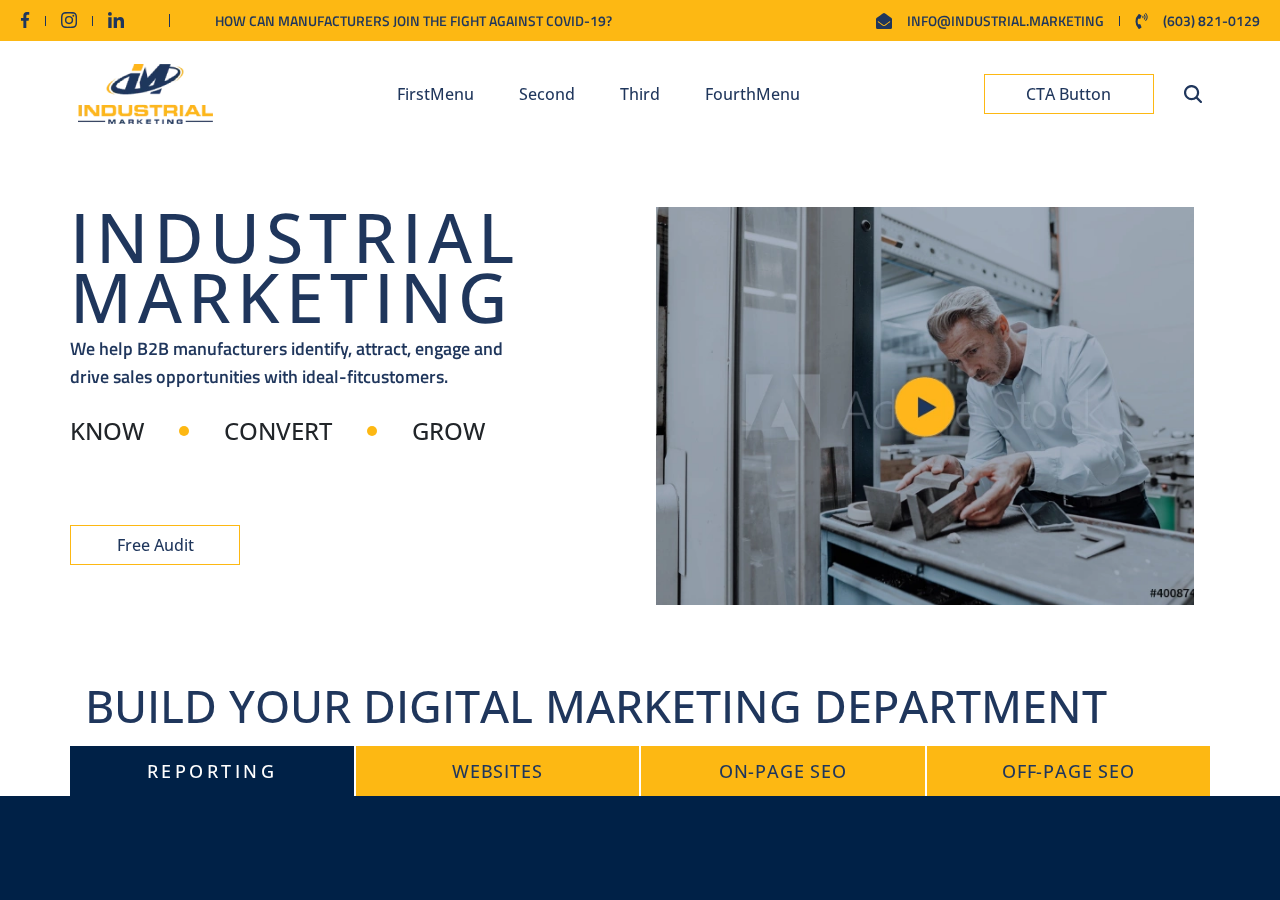
==== commit 472ce724: "Add link videos to site industrial" ====
--- a/industrial/index.html
+++ b/industrial/index.html
@@ -175,7 +175,7 @@
                                 <video id="videoPlayer" controls
                                     style="display: none;">
                                     <source
-                                        src="./assets/videos/commercial.mp4.mp4"
+                                        src="../../works/industrial/assets/videos/video.mp4"
                                         type="video/mp4">
                                     مرورگر شما از پخش این ویدیو پشتیبانی
                                     نمی‌کند.
@@ -351,7 +351,7 @@
                                                         controls
                                                         style="display: none;">
                                                         <source
-                                                            src="./assets/videos/commercial.mp4.mp4"
+                                                            src="../../works/industrial/assets/videos/video.mp4"
                                                             type="video/mp4">
                                                         مرورگر شما از پخش
                                                         این
@@ -453,7 +453,7 @@
                                 <video id="customVideoPlayer" controls
                                     style="display: none;">
                                     <source
-                                        src="./assets/videos/commercial.mp4.mp4"
+                                        src="../../works/industrial/assets/videos/video.mp4"
                                         type="video/mp4">
                                     مرورگر شما از پخش این ویدیو پشتیبانی
                                     نمی‌کند.
@@ -607,7 +607,7 @@
                                         <video id="videoPlayer" controls
                                             style="display: none;">
                                             <source
-                                                src="/industrial/assets/videos/commercial.mp4.mp4"
+                                                src="../../works/industrial/assets/videos/video.mp4"
                                                 type="video/mp4">
                                             مرورگر شما از پخش این ویدیو
                                             پشتیبانی
@@ -1996,7 +1996,7 @@
                                         <video id="videoPlayer" controls
                                             style="display: none;">
                                             <source
-                                                src="/industrial/assets/videos/commercial.mp4.mp4"
+                                                src="../../works/industrial/assets/videos/video.mp4"
                                                 type="video/mp4">
                                             مرورگر شما از پخش این ویدیو
                                             پشتیبانی
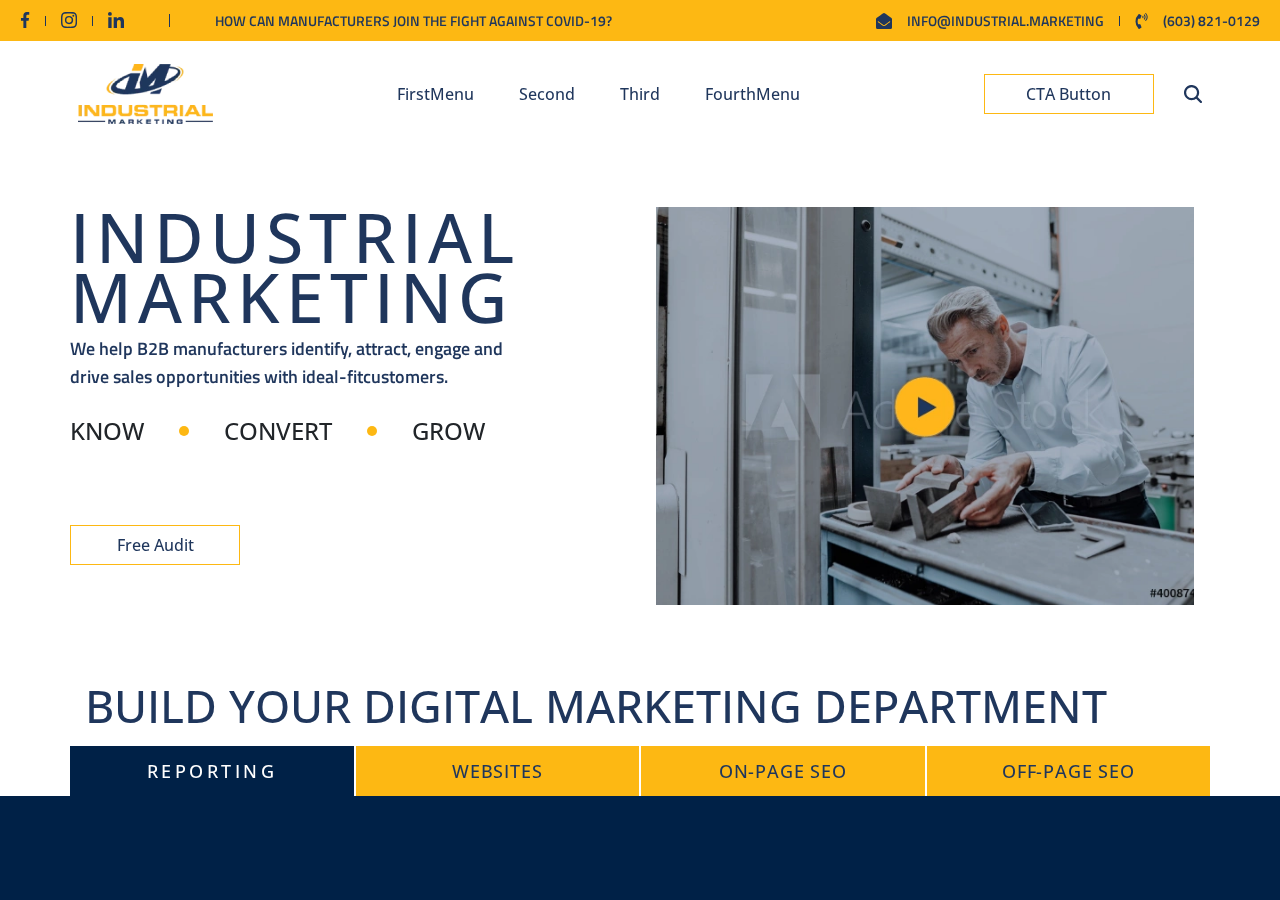
==== commit 30b7db51: "Add link videos to site industrial version 2" ====
--- a/industrial/index.html
+++ b/industrial/index.html
@@ -175,7 +175,7 @@
                                 <video id="videoPlayer" controls
                                     style="display: none;">
                                     <source
-                                        src="../../works/industrial/assets/videos/video.mp4"
+                                        src="../industrial/assets/videos/video.mp4"
                                         type="video/mp4">
                                     مرورگر شما از پخش این ویدیو پشتیبانی
                                     نمی‌کند.
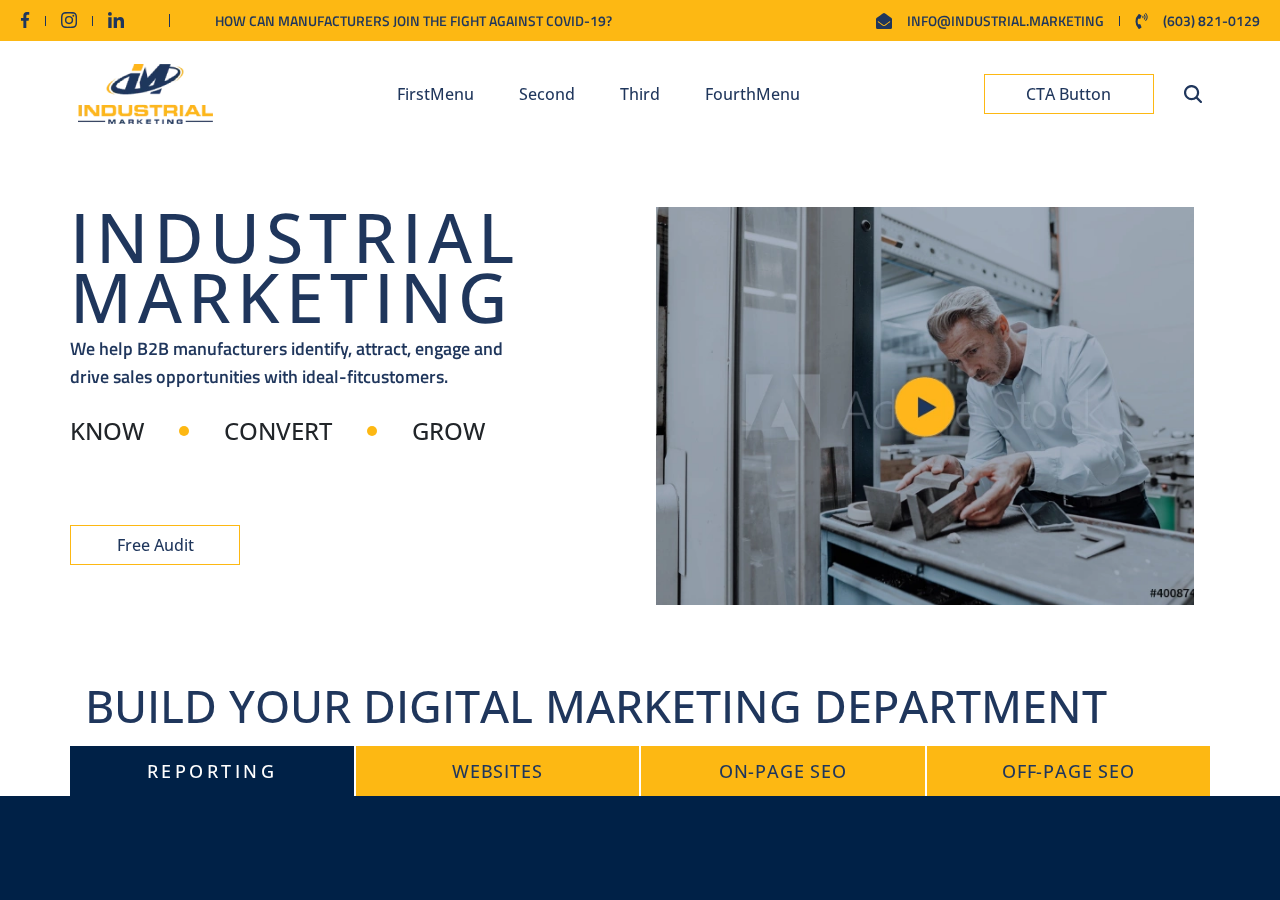
==== commit f47eb327: "Add link videos to site industrial version 3" ====
--- a/industrial/index.html
+++ b/industrial/index.html
@@ -175,7 +175,7 @@
                                 <video id="videoPlayer" controls
                                     style="display: none;">
                                     <source
-                                        src="../industrial/assets/videos/video.mp4"
+                                        src="./assets/videos/video.mp4"
                                         type="video/mp4">
                                     مرورگر شما از پخش این ویدیو پشتیبانی
                                     نمی‌کند.
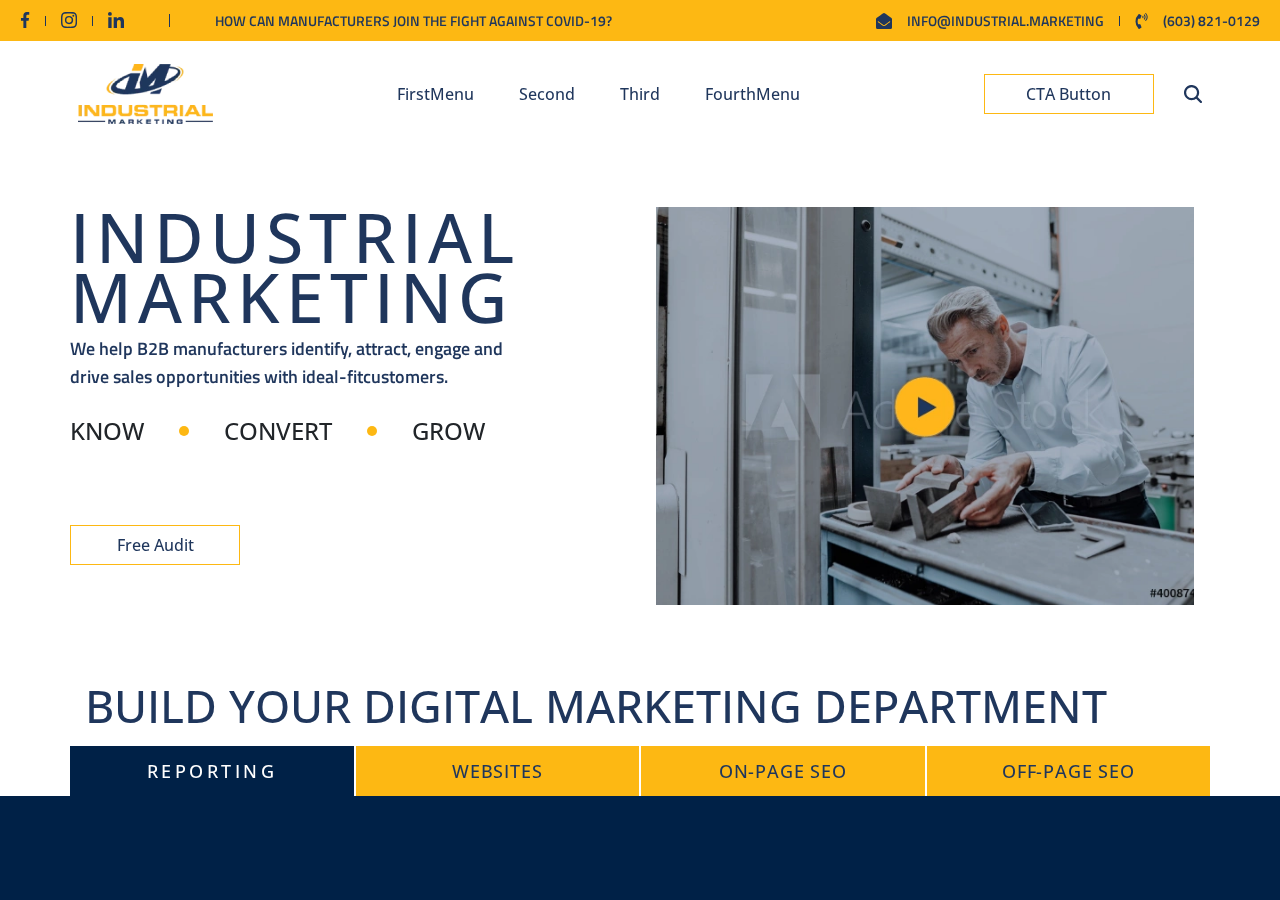
==== commit c479bb0c: "Vacant" ====
--- a/industrial/index.html
+++ b/industrial/index.html
@@ -14,7 +14,6 @@
 
     </head>
     <body>
-
         <div class="scrollbar">
             <div id="menu" class="menu">
                 <ul>
